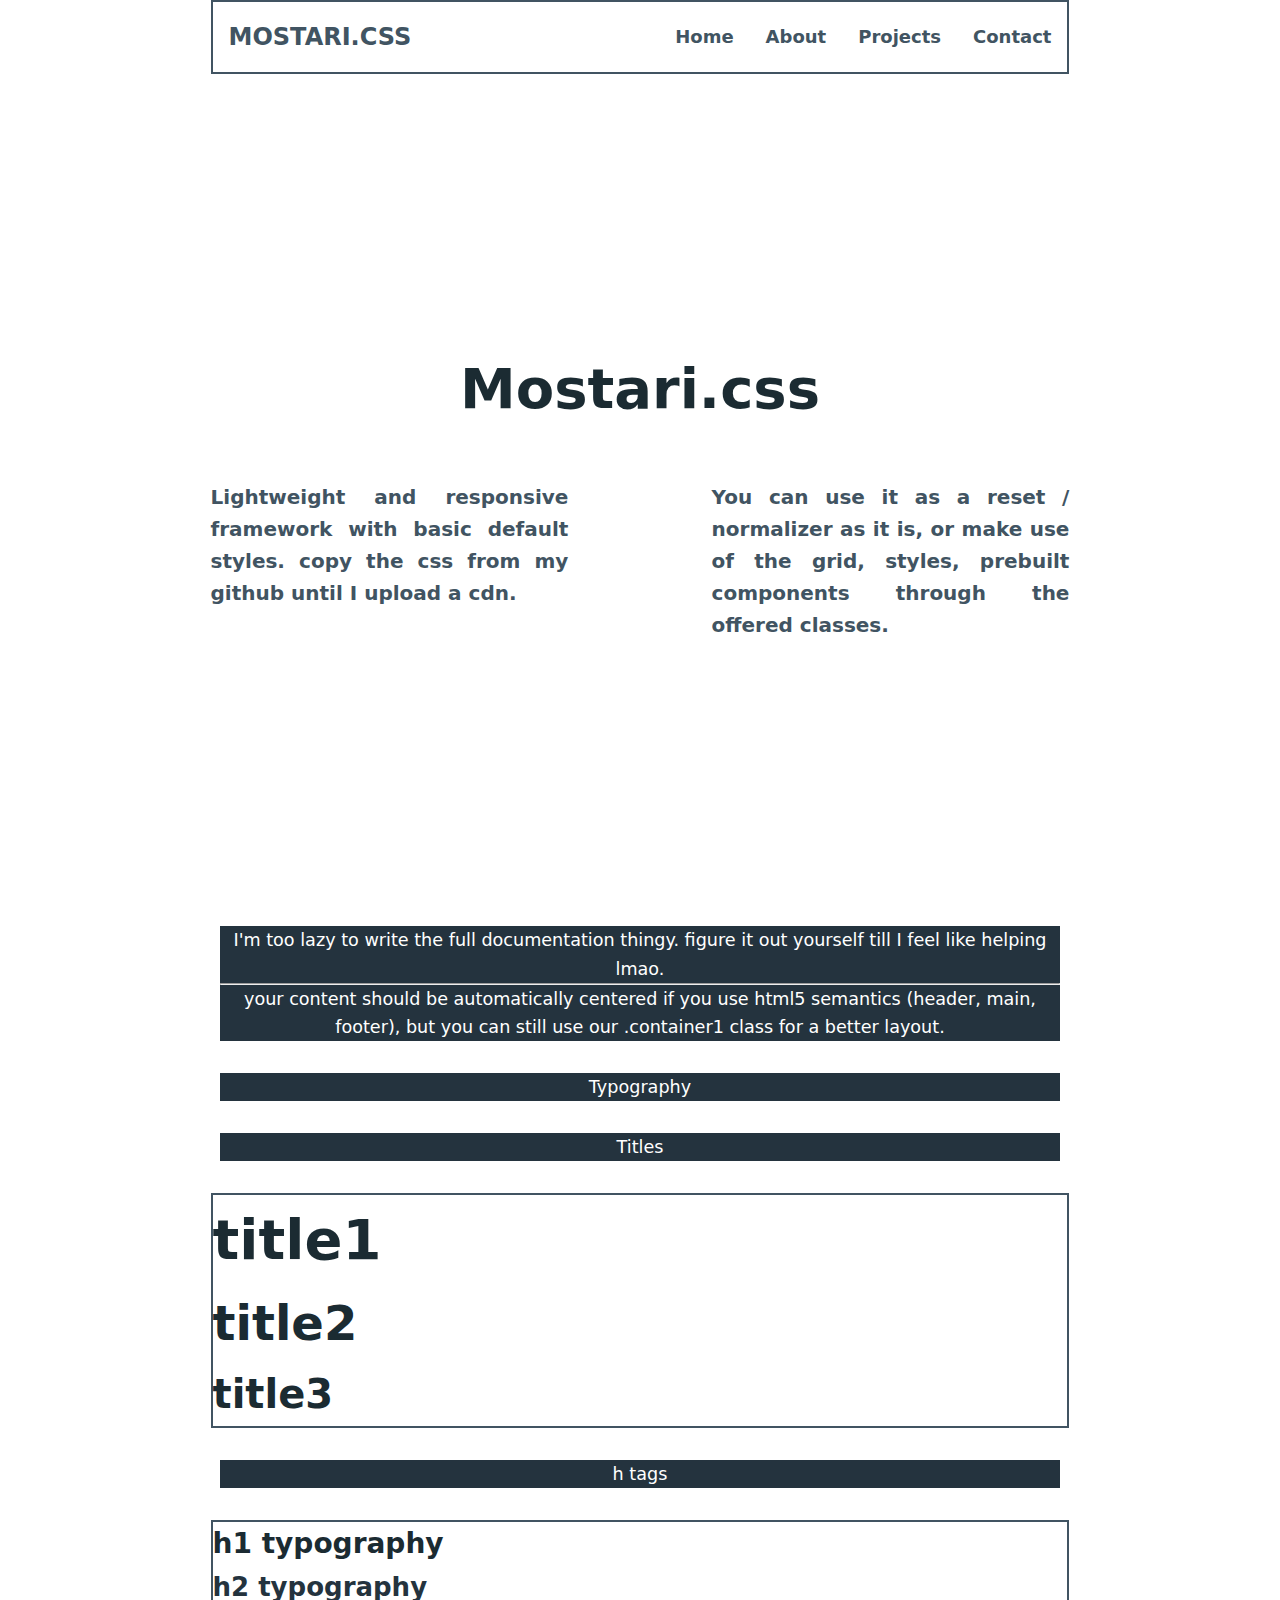
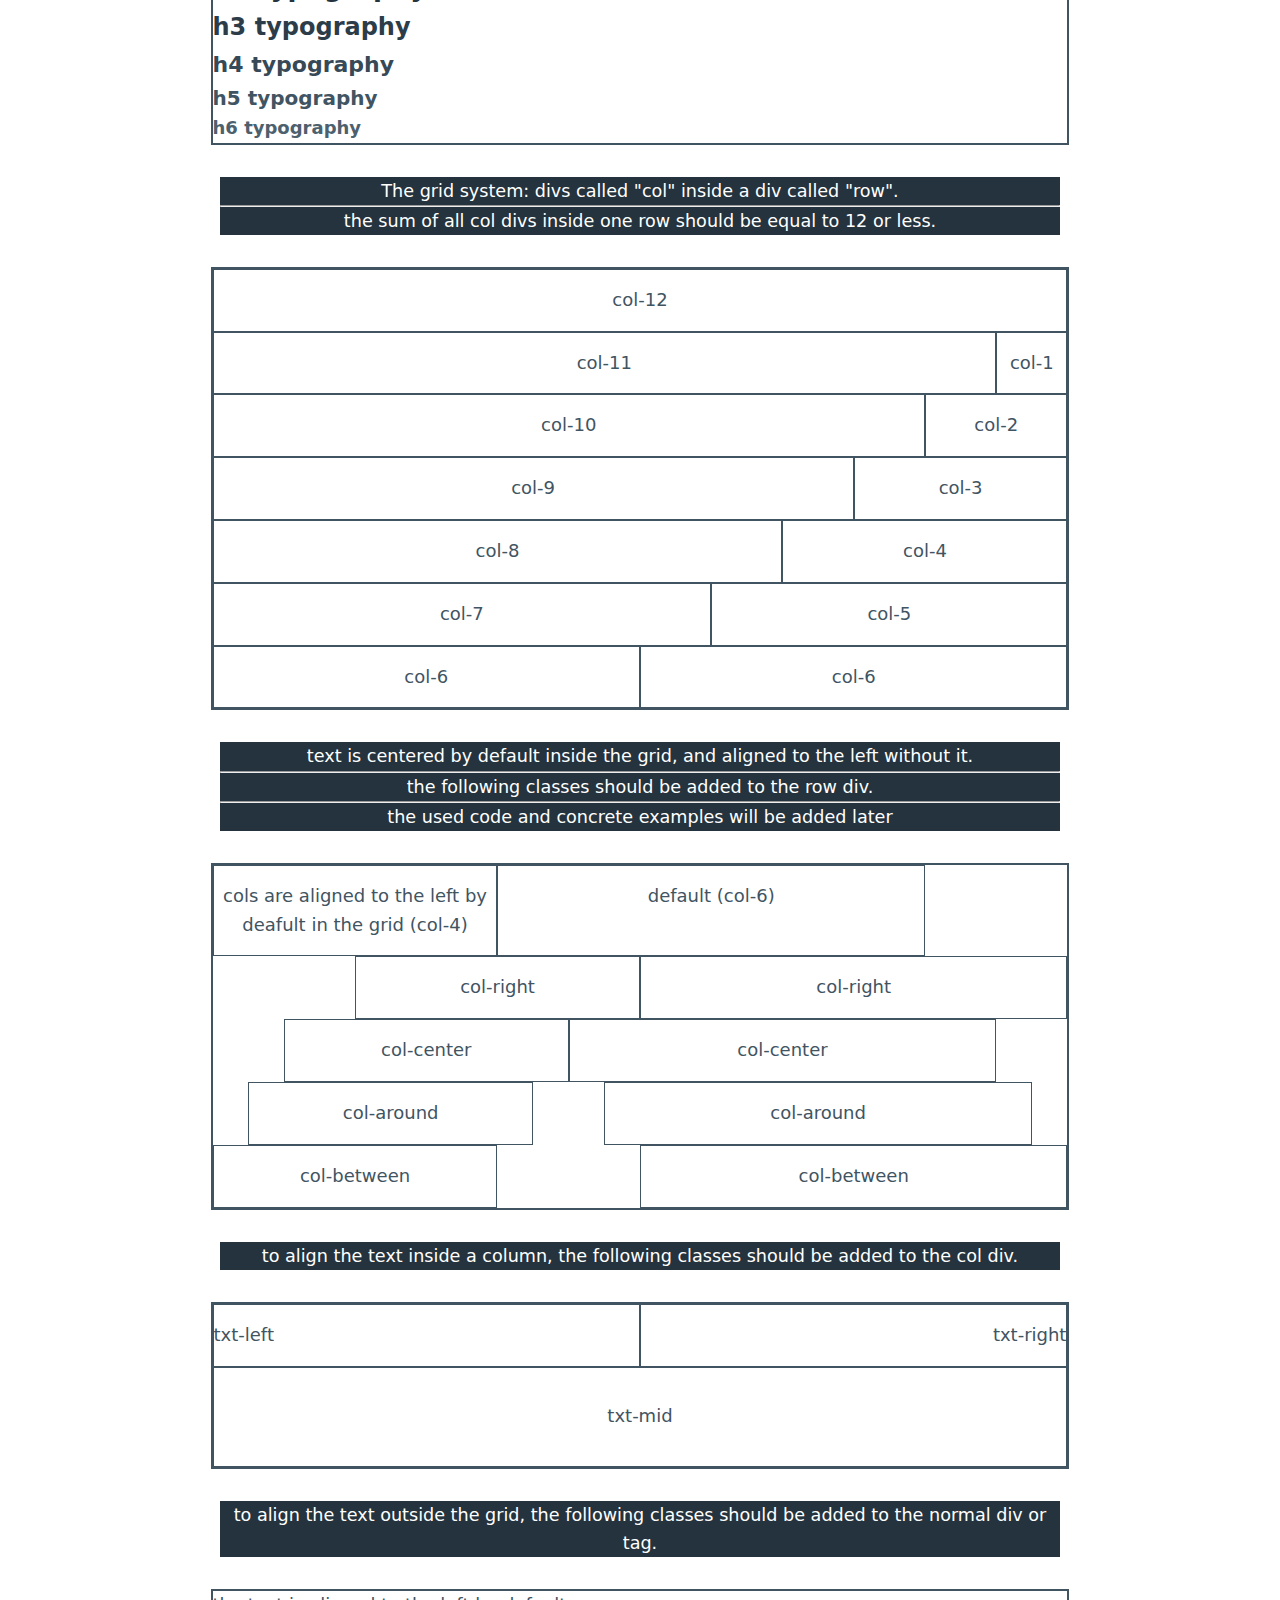
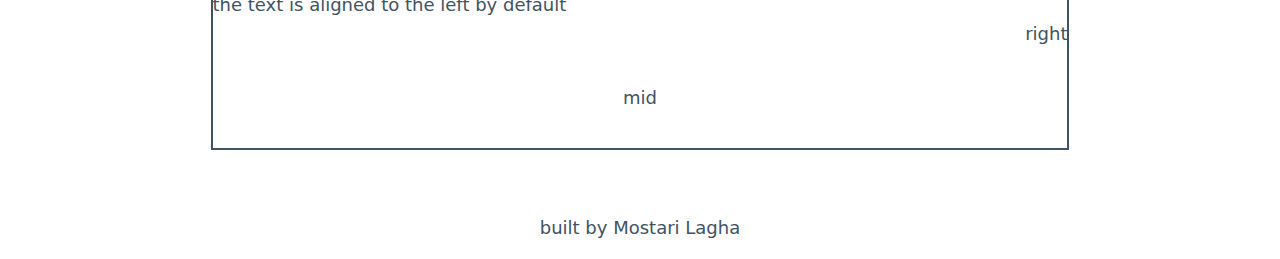
==== index.html @ 3a1b4cf9 "initial commit" ====
<!DOCTYPE html>
<html lang="en">

<head>
    <meta charset="UTF-8">
    <link rel="stylesheet" href="style.css">
    <meta name="viewport" content="width=device-width, initial-scale=1.0">
    <title>mostari.css</title>
</head>

<body>

    <div>
        <nav class="container1 border">
            <ul>
                <li><a href="#" class="logo">MOSTARI.CSS</a></li>
            </ul>
            <ul>
                <li><a href="#">Home</a></li>
                <li><a href="#">About</a></li>
                <li><a href="#">Projects</a></li>
                <li><a href="#">Contact</a></li>
            </ul>
        </nav>

    </div>





    <main>

        <div class="hero">
            <h1 class="title1 ">Mostari.css</h1>

            <div class="row  container1 col-between">

                <div class="col-5 txt-left">
                    <h5>Lightweight and responsive framework with basic default styles. copy the css from my <a
                            href="#">github</a> until I upload a cdn.</h5>
                </div>
                <div class="col-5 txt-left">
                    <h5> You can use it as a reset / normalizer as it is, or make use of the grid, styles, prebuilt
                        components through the offered classes.</h5>
                </div>


            </div>
        </div>


        <div class="container1 center primary-font">
            <div>I'm too lazy to write the full documentation thingy. figure it out yourself till I feel like helping
                lmao.
            </div>
            <hr>

            <div>your content should be automatically centered if you use html5 semantics (header, main,
                footer), but you can still use our .container1 class for a better layout.
            </div>

        </div>


        <div class="container1 primary-font center">
            <div>Typography
            </div>
        </div>

        <div class="container1 primary-font center">
            <div>Titles
            </div>
        </div>

        <div class="container1 border">
            <h2 class="title1">title1</h2>
            <h2 class="title2">title2</h2>
            <h2 class="title3">title3</h2>
        </div>


        <div class="container1 center primary-font">
            <div> h tags
            </div>
        </div>

        <div class="container1 border">
            <h1>h1 typography</h1>
            <h2>h2 typography</h2>
            <h3>h3 typography</h3>
            <h4>h4 typography</h4>
            <h5>h5 typography</h5>
            <h6>h6 typography</h6>
        </div>



        <div class="container1 center primary-font">
            <div>The grid system: divs called "col" inside a div called "row".
                <br>
                <hr>
                the sum of all col divs inside one row should be equal to 12 or less.
            </div>
        </div>

        <div class="container1 border">

            <div class="row">
                <div class="col-12">col-12</div>
                <div class="col-11">col-11</div>
                <div class="col-1">col-1</div>
                <div class="col-10">col-10</div>
                <div class="col-2">col-2</div>
                <div class="col-9">col-9</div>
                <div class="col-3">col-3</div>
                <div class="col-8">col-8</div>
                <div class="col-4">col-4</div>
                <div class="col-7">col-7</div>
                <div class="col-5">col-5</div>
                <div class="col-6">col-6</div>
                <div class="col-6">col-6</div>
            </div>

        </div>


        <div class="container1 center primary-font">
            <div>text is centered by default inside the grid, and aligned to the left without it.
                <br>
                <hr>
                the following classes should be added to the row div.
                <br>
                <hr>
                the used code and concrete examples will be added later
            </div>
        </div>

        <div class="container1 border">

            <div class="row ">
                <div class="col-4 ">cols are aligned to the left by deafult in the grid (col-4)</div>
                <div class="col-6 ">default (col-6)</div>
            </div>

            <div class="row col-right ">
                <div class="col-4 ">col-right</div>
                <div class="col-6 ">col-right</div>
            </div>


            <div class="row col-center">
                <div class="col-4 ">col-center</div>
                <div class="col-6 ">col-center</div>
            </div>

            <div class="row col-around">
                <div class="col-4">col-around</div>
                <div class="col-6">col-around</div>

            </div>

            <div class="row col-between">
                <div class="col-4">col-between</div>
                <div class="col-6">col-between</div>

            </div>



        </div>

        <div class="container1 center primary-font">
            <div>to align the text inside a column, the following classes should be added to the col div.
            </div>
        </div>

        <div class="container1 border">
            <div class="row">
                <div class="col-6 txt-left">txt-left</div>

                <div class="col-6 txt-right">txt-right</div>

                <div class="col-12 txt-mid">txt-mid</div>
            </div>

        </div>

        <div class="container1 center primary-font">
            <div>to align the text outside the grid, the following classes should be added to the normal div or
                tag.
            </div>
        </div>

        <div class="container1 border">
            <div>the text is aligned to the left by default</div>

            <div class="right">right</div>

            <div class="mid">mid</div>
        </div>


    </main>

    <footer class="center">
        built by Mostari Lagha

    </footer>

</body>

</html>
---- style.css ----
/* reset css (for default) */
/* aka mostari.min.css */

* {
  margin: 0;
  padding: 0;
  font: inherit;

  text-decoration: none;
  color: inherit;
  box-sizing: border-box;

}

body {
  font-family: system-ui, sans-serif;
  font-size: 1.125rem;
  line-height: 1.6;
  font-weight: 400;

  color: hsl(205, 20%, 32%);

}

img,
video,
svg,
picture {
  max-width: 100%;
  display: block;
}

a {
  font-weight: bold;
}

li {
  margin: 1rem;

}

h1,
h2,
h3,
h4,
h5,
h6 {
  font-weight: 700;

}



h1 {
  font-size: 1.75rem;
  color: #1b2b32;
}

h2 {

  font-size: 1.625rem;
  color: #24333e;
}

h3 {

  font-size: 1.5rem;
  color: #2c3d49;
}

h4 {

  font-size: 1.375rem;
  color: #374956;
}

h5 {
  font-size: 1.25rem;
  color: #415462;
}

h6 {

  font-size: 1.125rem;
  color: #4d606d;
}



.title1 {
  font-size: 3.5rem;
  color: #1b2b32;
}

.title2 {
  font-size: 3rem;
  color: #1b2b32;
}

.title3 {
  font-size: 2.5rem;
  color: #1b2b32;
}


@media (max-width: 600px) {

  h1 {
    font-size: 1.625rem;
    color: #1b2b32;
  }

  h2 {

    font-size: 1.5rem;
    color: #24333e;
  }

  h3 {

    font-size: 1.375rem;
    color: #2c3d49;
  }

  h4 {

    font-size: 1.25rem;
    color: #374956;
  }

  h5 {
    font-size: 1.125rem;
    color: #415462;
  }

  h6 {

    font-size: 1rem;
    color: #4d606d;
  }

  body {
    font-size: 1rem;
  }

  .title1 {
    font-size: 2rem;
    color: #1b2b32;
  }

  .title2 {
    font-size: 1.75rem;
    color: #1b2b32;
  }

  .title3 {
    font-size: 1.5rem;
    color: #1b2b32;
  }


}


/* containers */



header,
main,
footer {

  width: min(110ch, 100%);
  text-align: justify;
  margin-inline: auto;
}

main {
  margin-bottom: 4rem;
}

footer {
  margin-bottom: 1rem;

}


.container1 {
  width: min(75ch, 100%);
  text-align: justify;
  margin-inline: auto;
  margin-bottom: 2rem;

}


@media (max-width: 600px) {


  
header,
main,
footer {

  width: min(110ch, 100% - 2.25rem);
  text-align: justify;
  margin-inline: auto;
}

.container1 {
  width: min(75ch, 100% - 2.75rem);
  text-align: justify;
  margin-inline: auto;
  margin-bottom: 2rem;

}
 
}






/* Original grid classes */
div[class^="col-"] {
  text-align: center;
  padding: 1rem 0;
  border: solid 1px;

}



.row {
  display: flex;
  flex-wrap: wrap;
  justify-content: flex-start;

  /* Default alignment */
}



.col-12 {
  flex: 0 0 100%;

}

.col-11 {
  flex: 0 0 calc(100% / 12 * 11);
  /* 11/12 */
}

.col-10 {
  flex: 0 0 calc(100% / 12 * 10)
}

.col-9 {
  flex: 0 0 calc(100% / 12 * 9)
}

.col-8 {
  flex: 0 0 calc(100% / 12 * 8)
}

.col-7 {
  flex: 0 0 calc(100% / 12 * 7)
}

.col-6 {
  flex: 0 0 calc(100% / 12 * 6)
}

.col-5 {
  flex: 0 0 calc(100% / 12 * 5)
}

.col-4 {
  flex: 0 0 calc(100% / 12 * 4)
}

.col-3 {
  flex: 0 0 calc(100% / 12 * 3)
}

.col-2 {
  flex: 0 0 calc(100% / 12 * 2)
}

.col-1 {
  flex: 0 0 calc(100% / 12 * 1);
}


@media (max-width: 600px) {


  .col-12 {
    flex: 0 0 100%;

  }

  .col-11 {
    flex: 0 0 100%;
  }

  .col-10 {
    flex: 0 0 100%;
  }

  .col-9 {
    flex: 0 0 100%;
  }

  .col-8 {
    flex: 0 0 100%;
  }

  .col-7 {
    flex: 0 0 100%;
  }

  .col-6 {
    flex: 0 0 100%;
  }

  .col-5 {
    flex: 0 0 100%;
  }

  .col-4 {
    flex: 0 0 100%;
  }

  .col-3 {
    flex: 0 0 100%;
  }

  .col-2 {
    flex: 0 0 100%;
  }

  .col-1 {
    flex: 0 0 100%;
  }

}


/* align rows */
/* !!!rows are aligned to the left by default!!! */


.row.col-right {
  justify-content: flex-end;
  /* Align columns to the right */
}


.row.col-center {
  justify-content: center;
  /* Align columns to the center */
}


.row.col-around {
  justify-content: space-around;
  /* Space around columns */
}

.row.col-between {
  justify-content: space-between;
  /* Space between columns */
}


/* align text only inside a div to the left, right, or middle */
/* text that is not part of a grid is aligned to the left by default */

.col-12.txt-left,
.col-11.txt-left,
.col-10.txt-left,
.col-9.txt-left,
.col-8.txt-left,
.col-7.txt-left,
.col-6.txt-left,
.col-5.txt-left,
.col-4.txt-left,
.col-3.txt-left,
.col-2.txt-left,
.col-1.txt-left {
  text-align: left;

}


.right {
  text-align: right;
}

.col-12.txt-right,
.col-11.txt-right,
.col-10.txt-right,
.col-9.txt-right,
.col-8.txt-right,
.col-7.txt-right,
.col-6.txt-right,
.col-5.txt-right,
.col-4.txt-right,
.col-3.txt-right,
.col-2.txt-right,
.col-1.txt-right {
  text-align: right;
}


.center {
  text-align: center;
}

/* Center text horizontally and vertically */

.mid {
  display: flex;
  flex-direction: column;
  justify-content: center;
  align-items: center;
  height: 100px;

}

.col-12.txt-mid,
.col-11.txt-mid,
.col-10.txt-mid,
.col-9.txt-mid,
.col-8.txt-mid,
.col-7.txt-mid,
.col-6.txt-mid,
.col-5.txt-mid,
.col-4.txt-mid,
.col-3.txt-mid,
.col-2.txt-mid,
.col-1.txt-mid {
  display: flex;
  flex-direction: column;
  justify-content: center;
  align-items: center;
  height: 100px;
}

/* spacing, and helpers */

/* top and bottom */
.my {
  margin-top: 2rem;
  margin-bottom: 2rem;
}



/* left and right */
.mx {
  margin-top: 2rem;
  margin-bottom: 2rem;
}

/* margins of top */

.mt1 {
  margin-top: 1rem;
}

.mt2 {
  margin-top: 2rem;
}

.mt3 {
  margin-top: 3rem;
}

.mt4 {
  margin-top: 4rem;
}

.mt5 {
  margin-top: 5rem;
}

.mt6 {
  margin-top: 6rem;
}

/* padding to right */














/* styling (colors, shadows, hovers, image sizes and buttons sizes and basic styles and animations) */






.pill {
  border-radius: 1rem;
}




/* buttons */

.button,
button,
input[type="submit"],
input[type="reset"],
input[type="button"] {
  padding: 0 2rem;
  color: #555;
  text-align: center;
  font-size: 1rem;
  font-weight: 700;
  line-height: 2.25rem;
  letter-spacing: .1rem;
  text-transform: uppercase;
  border: 1px solid;
  cursor: pointer;
  box-sizing: border-box;
  background-color: transparent;
}



.button:hover,
button:hover,
input[type="submit"]:hover,
input[type="reset"]:hover,
input[type="button"]:hover,
.button:focus,
button:focus,
input[type="submit"]:focus,
input[type="reset"]:focus,
input[type="button"]:focus {
  color: #333;
  border-color: #888;
  outline: 0;

}

.btn1 {
  background-color: #24333e;
  color: white;
}

.btn1:hover {
  background-color: #fff;
}

/* backgrounds like images and hero color sections */











/* whole components like navs, cards, accordions, etc */




/* navbar */

nav,
nav ul {
  display: flex;

}

nav {
  justify-content: space-between;

}

nav ul {
  align-items: center;
  margin: 0;
  padding: 0;
  list-style: none;

}

.logo {
  font-size: 1.5rem;

}

@media (max-width: 600px) {


  .container1 .logo {
    font-size: 1rem;

  }

  .container1 a {
    font-weight: 500;

  }

  .container1 li {

    margin: 1 .5rem;
  }

  nav {
    justify-content: space-around;

  }
}



/* hero section */



.hero {

  display: flex;
  flex-direction: column;
  justify-content: center;
  align-items: center;
  height: calc(100svh - 5rem);
  margin: 0;

}


.hero h1 {

  margin-bottom: 2rem;
}

.primary-font {
  background-color: #24333e;
  color: #fff;
  font-size: 1.1rem;
  font-weight: 500;

}

.border {
  border: 2px solid;
}

.hero .col-5 {
  border: none;
  text-align: justify;
}
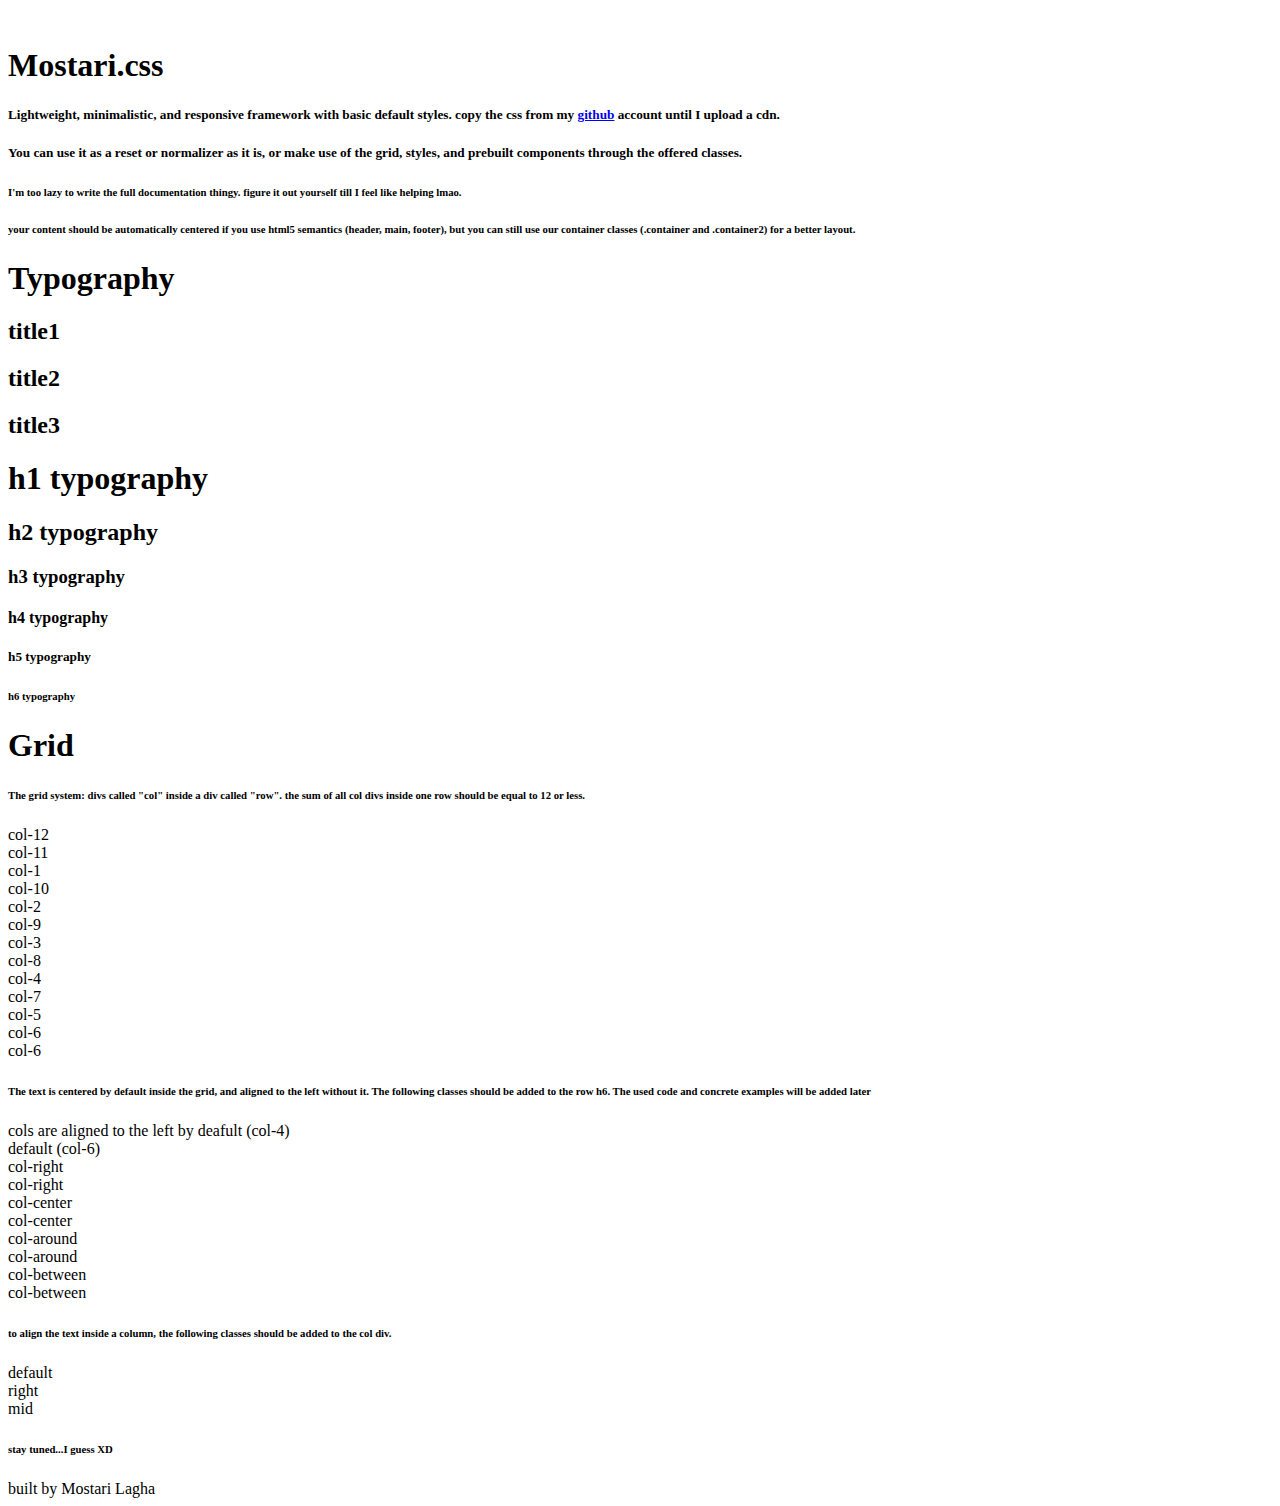
==== commit 34b9ff65: "initial commit" ====
--- a/index.html
+++ b/index.html
@@ -3,89 +3,64 @@
 
 <head>
     <meta charset="UTF-8">
-    <link rel="stylesheet" href="style.css">
+    <link rel="stylesheet" href="mostari css.css">
     <meta name="viewport" content="width=device-width, initial-scale=1.0">
     <title>mostari.css</title>
 </head>
 
 <body>
+    <br>
 
-    <div>
-        <nav class="container1 border">
-            <ul>
-                <li><a href="#" class="logo">MOSTARI.CSS</a></li>
-            </ul>
-            <ul>
-                <li><a href="#">Home</a></li>
-                <li><a href="#">About</a></li>
-                <li><a href="#">Projects</a></li>
-                <li><a href="#">Contact</a></li>
-            </ul>
-        </nav>
+    <main class="container">
 
-    </div>
+        <section>
+            <div class="hero">
+                <h1 class="title1 ">Mostari.css</h1>
+
+                <div class="row  container2 col-center">
+
+                    <div class="col-3">
+                        <h5>Lightweight, minimalistic, and responsive framework with basic default styles. copy the css
+                            from
+                            my <a href="#">github</a> account until I upload a cdn.</h5>
+                    </div>
+                    <div class="col-3 push-1">
+                        <h5> You can use it as a reset or normalizer as it is, or make use of the grid, styles, and
+                            prebuilt
+                            components through the offered classes.</h5>
+                    </div>
+
+                    <div class="col-12 center">
+                        <h6>I'm too lazy to write the full documentation thingy. figure it out yourself till I feel
+                            like helping
+                            lmao.</h6>
+                    </div>
+
+                </div>
+            </div>
+        </section>
 
 
+        <section>
+            <div class="container center">
 
 
-
-    <main>
-
-        <div class="hero">
-            <h1 class="title1 ">Mostari.css</h1>
-
-            <div class="row  container1 col-between">
-
-                <div class="col-5 txt-left">
-                    <h5>Lightweight and responsive framework with basic default styles. copy the css from my <a
-                            href="#">github</a> until I upload a cdn.</h5>
-                </div>
-                <div class="col-5 txt-left">
-                    <h5> You can use it as a reset / normalizer as it is, or make use of the grid, styles, prebuilt
-                        components through the offered classes.</h5>
-                </div>
-
+                <h6>your content should be automatically centered if you use html5 semantics (header, main,
+                    footer), but you can still use our container classes (.container and .container2) for a better
+                    layout.
+                </h6>
 
             </div>
-        </div>
+        </section>
 
+<section>
+        <div class="container">
+            <h1 class="center">Typography</h1>
 
-        <div class="container1 center primary-font">
-            <div>I'm too lazy to write the full documentation thingy. figure it out yourself till I feel like helping
-                lmao.
-            </div>
-            <hr>
-
-            <div>your content should be automatically centered if you use html5 semantics (header, main,
-                footer), but you can still use our .container1 class for a better layout.
-            </div>
-
-        </div>
-
-
-        <div class="container1 primary-font center">
-            <div>Typography
-            </div>
-        </div>
-
-        <div class="container1 primary-font center">
-            <div>Titles
-            </div>
-        </div>
-
-        <div class="container1 border">
             <h2 class="title1">title1</h2>
             <h2 class="title2">title2</h2>
             <h2 class="title3">title3</h2>
-        </div>
 
-
-        <div class="container1 center primary-font">
-            <div> h tags
-            </div>
-        </div>
-
-        <div class="container1 border">
             <h1>h1 typography</h1>
             <h2>h2 typography</h2>
             <h3>h3 typography</h3>
@@ -93,117 +68,105 @@
             <h5>h5 typography</h5>
             <h6>h6 typography</h6>
         </div>
+    </section>
+<section>
+        <div class="container">
+            <h1 class="center">Grid</h1>
+            <h6 class="center">The grid system: divs called "col" inside a div called "row".
+                the sum of all col divs inside one row should be equal to 12 or less.
+            </h6>
+        </section>
+        <section>
+            <div class="row ex1 container2">
+                <div class="col-12 ex">col-12</div>
+                <div class="col-11 ex">col-11</div>
+                <div class="col-1 ex">col-1</div>
+                <div class="col-10 ex">col-10</div>
+                <div class="col-2 ex">col-2</div>
+                <div class="col-9 ex">col-9</div>
+                <div class="col-3 ex">col-3</div>
+                <div class="col-8 ex">col-8</div>
+                <div class="col-4 ex">col-4</div>
+                <div class="col-7 ex">col-7</div>
+                <div class="col-5 ex">col-5</div>
+                <div class="col-6 ex">col-6</div>
+                <div class="col-6 ex">col-6</div>
+            </div>
+        </div>
+        </div>
+    </section>
+
+        <section>
+        <div class="container">
+            <h6 class="center">The text is centered by default inside the grid, and aligned to the left without it.
+
+                The following classes should be added to the row h6.
+
+                The used code and concrete examples will be added later
+            </h6>
+        </section>
+        <section>
+            <div class="container2">
+                <div class="row bord">
+                    <div class="col-4 ex">cols are aligned to the left by deafult (col-4)</div>
+                    <div class="col-6 ex">default (col-6)</div>
+                </div>
+
+                <div class="row col-right bord">
+                    <div class="col-4 ex">col-right</div>
+                    <div class="col-6 ex">col-right</div>
+                </div>
 
 
+                <div class="row col-center bord">
+                    <div class="col-4 ex">col-center</div>
+                    <div class="col-6 ex">col-center</div>
+                </div>
 
-        <div class="container1 center primary-font">
-            <div>The grid system: divs called "col" inside a div called "row".
-                <br>
-                <hr>
-                the sum of all col divs inside one row should be equal to 12 or less.
+                <div class="row col-around bord">
+                    <div class="col-4 ex">col-around</div>
+                    <div class="col-6 ex">col-around</div>
+                </div>
+
+                <div class="row col-between bord">
+                    <div class="col-4 ex">col-between</div>
+                    <div class="col-6 ex">col-between</div>
+
+                </div>
             </div>
         </div>
+</section>
 
-        <div class="container1 border">
+<section>
+        <div class="container">
+            <h6 class="center">to align the text inside a column, the following classes should be added to the col div.
+            </h6>
+        </section>
+        <section>
+            <div class="container2 bord">
+                <div class="row">
+                    <div class="col-6  ex">default</div>
 
-            <div class="row">
-                <div class="col-12">col-12</div>
-                <div class="col-11">col-11</div>
-                <div class="col-1">col-1</div>
-                <div class="col-10">col-10</div>
-                <div class="col-2">col-2</div>
-                <div class="col-9">col-9</div>
-                <div class="col-3">col-3</div>
-                <div class="col-8">col-8</div>
-                <div class="col-4">col-4</div>
-                <div class="col-7">col-7</div>
-                <div class="col-5">col-5</div>
-                <div class="col-6">col-6</div>
-                <div class="col-6">col-6</div>
-            </div>
+                    <div class="col-6 right ex">right</div>
 
-        </div>
-
-
-        <div class="container1 center primary-font">
-            <div>text is centered by default inside the grid, and aligned to the left without it.
-                <br>
-                <hr>
-                the following classes should be added to the row div.
-                <br>
-                <hr>
-                the used code and concrete examples will be added later
+                    <div class="col-12 mid ex">mid</div>
+                </div>
             </div>
         </div>
+    </section>
 
-        <div class="container1 border">
+<section>
+<div class="container2 center">
+    <h6>stay tuned...I guess XD</h6>
 
-            <div class="row ">
-                <div class="col-4 ">cols are aligned to the left by deafult in the grid (col-4)</div>
-                <div class="col-6 ">default (col-6)</div>
-            </div>
+</div>
 
-            <div class="row col-right ">
-                <div class="col-4 ">col-right</div>
-                <div class="col-6 ">col-right</div>
-            </div>
-
-
-            <div class="row col-center">
-                <div class="col-4 ">col-center</div>
-                <div class="col-6 ">col-center</div>
-            </div>
-
-            <div class="row col-around">
-                <div class="col-4">col-around</div>
-                <div class="col-6">col-around</div>
-
-            </div>
-
-            <div class="row col-between">
-                <div class="col-4">col-between</div>
-                <div class="col-6">col-between</div>
-
-            </div>
-
-
-
-        </div>
-
-        <div class="container1 center primary-font">
-            <div>to align the text inside a column, the following classes should be added to the col div.
-            </div>
-        </div>
-
-        <div class="container1 border">
-            <div class="row">
-                <div class="col-6 txt-left">txt-left</div>
-
-                <div class="col-6 txt-right">txt-right</div>
-
-                <div class="col-12 txt-mid">txt-mid</div>
-            </div>
-
-        </div>
-
-        <div class="container1 center primary-font">
-            <div>to align the text outside the grid, the following classes should be added to the normal div or
-                tag.
-            </div>
-        </div>
-
-        <div class="container1 border">
-            <div>the text is aligned to the left by default</div>
-
-            <div class="right">right</div>
-
-            <div class="mid">mid</div>
-        </div>
+</section>
 
 
     </main>
 
-    <footer class="center">
+    <footer>
         built by Mostari Lagha
 
     </footer>
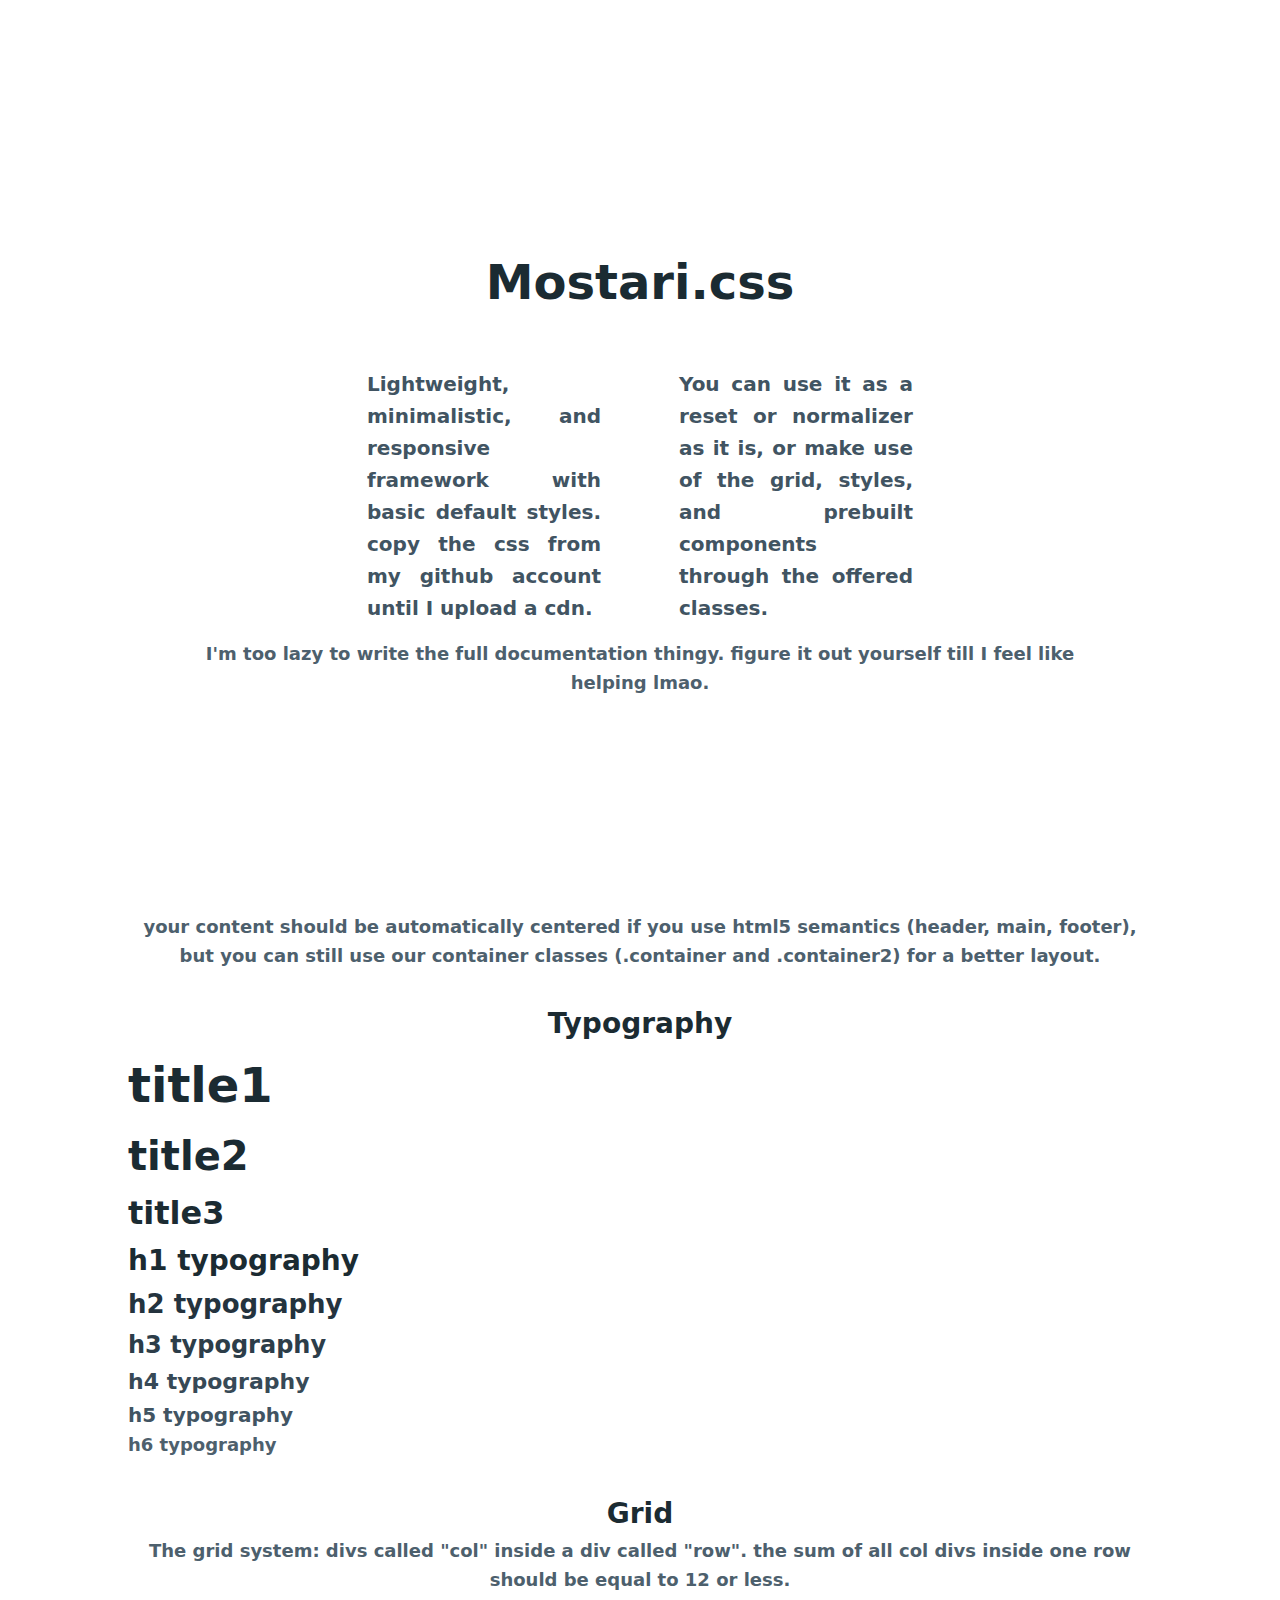
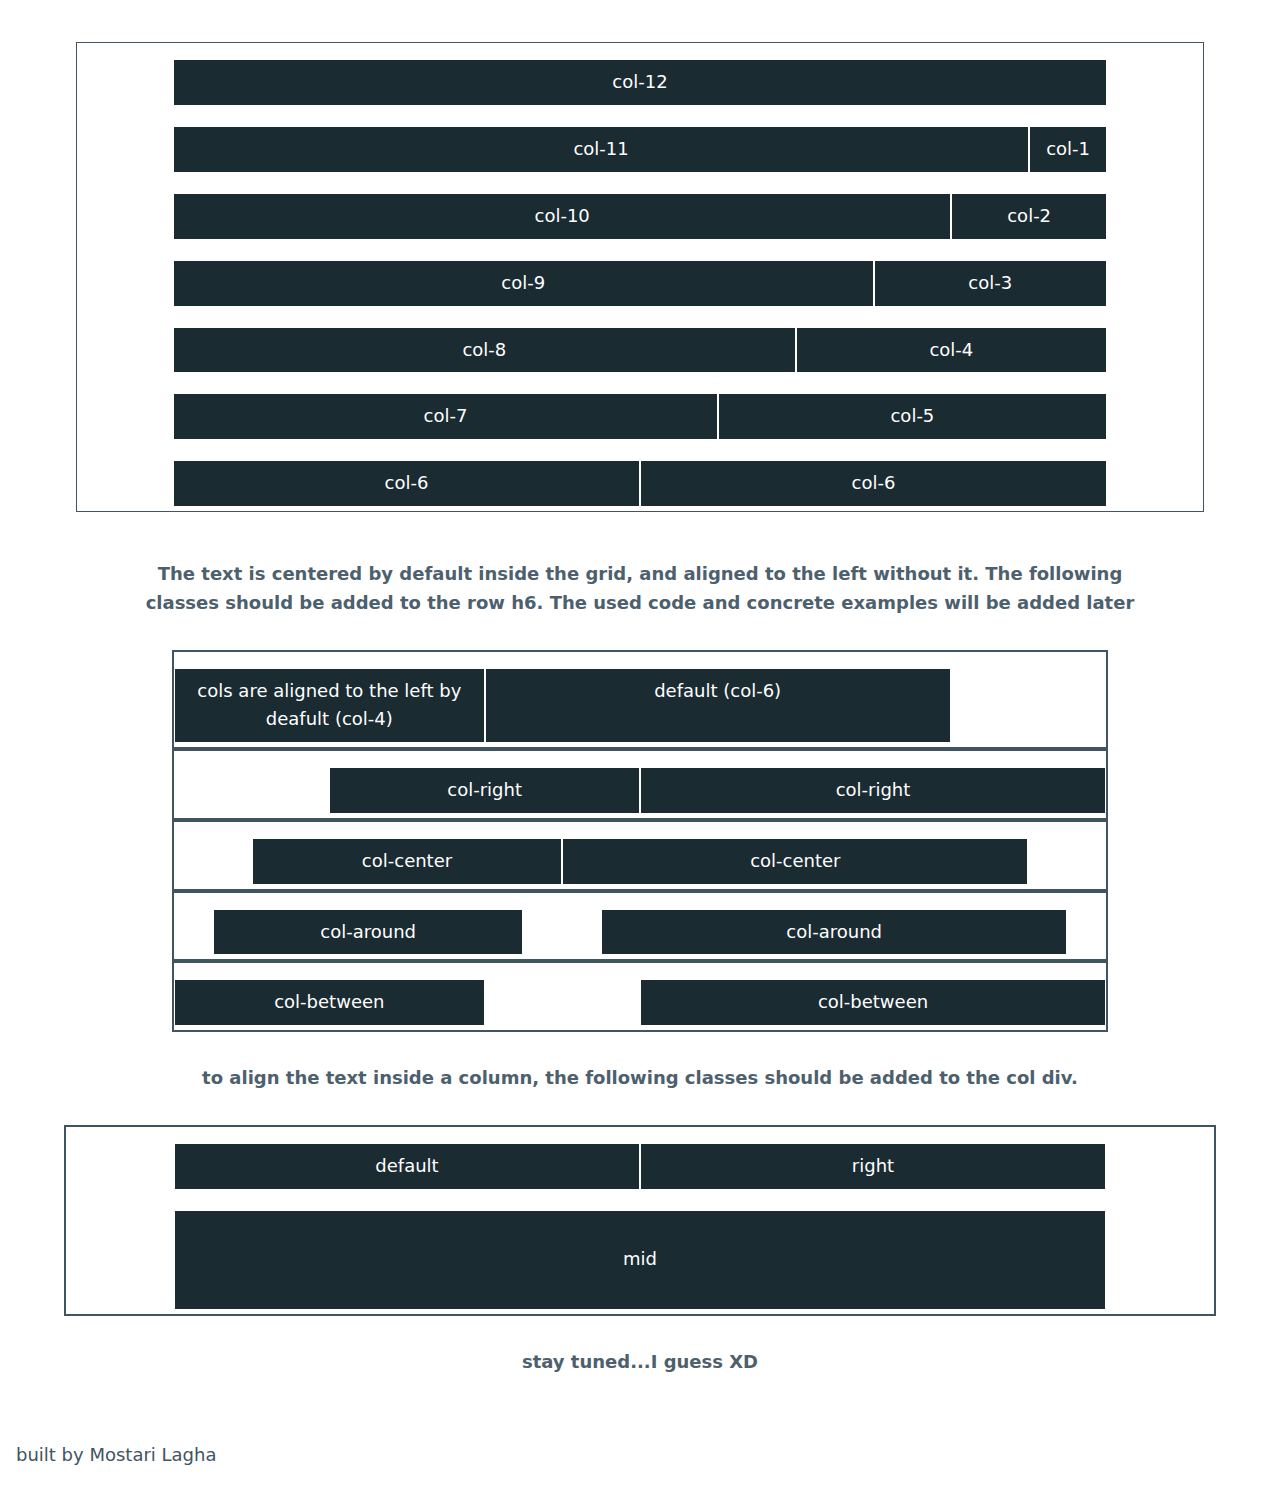
==== commit 1bde6eb3: "initial commit" ====
--- a/index.html
+++ b/index.html
@@ -3,7 +3,7 @@
 
 <head>
     <meta charset="UTF-8">
-    <link rel="stylesheet" href="mostari css.css">
+    <link rel="stylesheet" href="style.css">
     <meta name="viewport" content="width=device-width, initial-scale=1.0">
     <title>mostari.css</title>
 </head>
--- a/style.css
+++ b/style.css
@@ -0,0 +1,573 @@
+/* this framework was influenced by many other frameworks like pico, classless, skeleton, bootstrap, and materialize. */
+
+/* reset */
+
+*,
+*::before,
+*::after {
+  box-sizing: border-box;
+  background-repeat: no-repeat;
+
+  margin: 0;
+  padding: 0;
+  font: inherit;
+
+  text-decoration: none;
+  color: inherit;
+}
+
+
+
+img,
+video,
+svg,
+picture {
+  max-width: 100%;
+  height: auto;
+  border-style: none;
+  display: block;
+}
+
+/* if smth goes wrong check out these  */
+a {
+  font-weight: bold;
+}
+
+li {
+  margin: 1rem;
+
+}
+
+
+
+/* typography */
+
+h1,
+h2,
+h3,
+h4,
+h5,
+h6 {
+  font-weight: 700;
+
+}
+
+.title1 {
+  font-size: 3rem;
+  color: #1b2b32;
+
+}
+
+.title2 {
+  font-size: 2.5rem;
+  color: #1b2b32;
+}
+
+.title3 {
+  font-size: 2rem;
+  color: #1b2b32;
+}
+
+
+h1 {
+  font-size: 1.75rem;
+  color: #1b2b32;
+}
+
+h2 {
+
+  font-size: 1.625rem;
+  color: #24333e;
+}
+
+h3 {
+
+  font-size: 1.5rem;
+  color: #2c3d49;
+}
+
+h4 {
+
+  font-size: 1.375rem;
+  color: #374956;
+}
+
+h5 {
+  font-size: 1.25rem;
+  color: #415462;
+}
+
+h6 {
+
+  font-size: 1.125rem;
+  color: #4d606d;
+}
+
+
+
+
+
+
+@media (max-width: 576px) {
+
+  body {
+    font-size: 1rem;
+  }
+
+  .title1 {
+    font-size: 2rem;
+    color: #1b2b32;
+  }
+
+  .title2 {
+    font-size: 1.875rem;
+    color: #1b2b32;
+  }
+
+  .title3 {
+    font-size: 1.75rem;
+    color: #1b2b32;
+  }
+
+  h1 {
+    font-size: 1.625rem;
+    color: #1b2b32;
+  }
+
+  h2 {
+
+    font-size: 1.5rem;
+    color: #24333e;
+  }
+
+  h3 {
+
+    font-size: 1.375rem;
+    color: #2c3d49;
+  }
+
+  h4 {
+
+    font-size: 1.25rem;
+    color: #374956;
+  }
+
+  h5 {
+    font-size: 1.125rem;
+    color: #415462;
+  }
+
+  h6 {
+
+    font-size: 1rem;
+    color: #4d606d;
+  }
+
+
+}
+
+
+
+/* body and semantics */
+
+main {
+  display: block;
+
+}
+
+body {
+  width: 100%;
+  margin: 0;
+  font-family: system-ui, sans-serif;
+  font-size: 1.125rem;
+  line-height: 1.6;
+  font-weight: 400;
+  color: hsl(205, 20%, 32%);
+}
+
+body>header,
+body>main,
+body>footer {
+  width: 100%;
+  margin-inline: auto;
+  text-align: justify;
+  padding-inline: 1rem;
+
+}
+
+main {
+  margin-bottom: 4rem;
+}
+
+footer {
+  margin-bottom: 1rem;
+
+}
+
+
+
+/* Containers  */
+
+.container {
+  width: 100% - 4rem;
+  margin-inline: auto;
+  padding-inline: 4rem;
+
+}
+
+
+.container2 {
+    width: 100% - 4rem;
+    margin-inline: auto;
+    padding-inline: 6rem;
+
+  }
+
+  @media (max-width: 992px) {
+
+    .container {
+      max-width: 510px;
+      padding-inline: 1rem;
+    }
+    .container2 {
+      max-width: 510px;
+      padding-inline: 2rem;
+    }
+  
+
+    }
+ 
+
+section {
+  margin-block: 2rem;
+}
+
+
+
+
+
+/* components */
+
+/* buttons */
+
+.button,
+button,
+input[type="submit"],
+input[type="reset"],
+input[type="button"] {
+  padding: 0 2rem;
+  color: #555;
+  text-align: center;
+  font-size: 1rem;
+  font-weight: 700;
+  line-height: 2.25rem;
+  letter-spacing: .1rem;
+  text-transform: uppercase;
+  border: 1px solid;
+  cursor: pointer;
+  box-sizing: border-box;
+  background-color: transparent;
+}
+
+
+
+.button:hover,
+button:hover,
+input[type="submit"]:hover,
+input[type="reset"]:hover,
+input[type="button"]:hover,
+.button:focus,
+button:focus,
+input[type="submit"]:focus,
+input[type="reset"]:focus,
+input[type="button"]:focus {
+  color: #333;
+  border-color: #888;
+  outline: 0;
+
+}
+
+.btn1 {
+  background-color: #24333e;
+  color: white;
+}
+
+.btn1:hover {
+  background-color: #fff;
+}
+
+
+
+
+
+/* grid */
+
+
+
+
+.row {
+	display: flex;
+	flex-wrap: wrap;
+	margin-top: 0;
+margin-inline: 0.75rem;
+text-align: justify;
+
+}
+
+.row>* {
+	box-sizing: border-box;
+	flex-shrink: 0;
+	width: 100%;
+	max-width: 100%;
+scroll-padding-inline: 0.75rem;
+	margin-top: 1rem;
+}
+
+.col {
+	flex: 1 0 0%
+}
+
+
+.col-1 {
+	flex: 0 0 auto;
+	width: 8.33333333%;
+}
+
+.col-2 {
+	flex: 0 0 auto;
+	width: 16.66666667%
+}
+
+.col-3 {
+	flex: 0 0 auto;
+	width: 25%
+}
+
+.col-4 {
+	flex: 0 0 auto;
+	width: 33.33333333%
+}
+
+.col-5 {
+	flex: 0 0 auto;
+	width: 41.66666667%
+}
+
+.col-6 {
+	flex: 0 0 auto;
+	width: 50%
+}
+
+.col-7 {
+	flex: 0 0 auto;
+	width: 58.33333333%
+}
+
+.col-8 {
+	flex: 0 0 auto;
+	width: 66.66666667%
+}
+
+.col-9 {
+	flex: 0 0 auto;
+	width: 75%
+}
+
+.col-10 {
+	flex: 0 0 auto;
+	width: 83.33333333%
+}
+
+.col-11 {
+	flex: 0 0 auto;
+	width: 91.66666667%
+}
+
+.col-12 {
+	flex: 0 0 auto;
+	width: 100%
+}
+
+
+
+.push-1 {
+	margin-left: 8.33333333%
+}
+
+.push-2 {
+	margin-left: 16.66666667%;
+}
+
+.push-3 {
+	margin-left: 25%
+}
+
+.push-4 {
+	margin-left: 33.33333333%
+}
+
+.push-5 {
+	margin-left: 41.66666667%
+}
+
+.push-6 {
+	margin-left: 50%
+}
+
+.push-7 {
+	margin-left: 58.33333333%
+}
+
+.push-8 {
+	margin-left: 66.66666667%
+}
+
+.push-9 {
+	margin-left: 75%
+}
+
+.push-10 {
+	margin-left: 83.33333333%
+}
+
+.push-11 {
+	margin-left: 91.66666667%
+}
+
+
+@media (max-width: 992px) {
+
+	.col-1,
+	.col-2,
+	.col-3,
+	.col-4,
+	.col-5,
+	.col-6,
+	.col-7,
+	.col-8,
+	.col-9,
+	.col-10,
+	.col-11,
+	.col-12 {
+		flex: 0 0 auto;
+		width: 100%
+	}
+
+	.push-1,
+	.push-2,
+	.push-3,
+	.push-4,
+	.push-5,
+	.push-6,
+	.push-7,
+	.push-8,
+	.push-9,
+	.push-10,
+	.push-11 {
+		margin-left: 0;
+	}
+}
+
+
+
+
+/* ---------------------------------- */
+
+
+.bord{
+  border: 2px solid;
+}
+
+
+/* align rows */
+/* !!!rows are aligned to the left by default!!! */
+
+
+.row.col-right {
+  justify-content: flex-end;
+  /* Align columns to the right */
+}
+
+
+.row.col-center {
+  justify-content: center;
+  
+  /* Align columns to the center */
+}
+
+
+.row.col-around {
+  justify-content: space-around;
+  /* Space around columns */
+}
+
+.row.col-between {
+  justify-content: space-between;
+  /* Space between columns */
+}
+
+
+/* alignment */
+
+/* in the middle of the div */
+.mid {
+  display: flex;
+  flex-direction: column;
+  justify-content: center;
+  align-items: center;
+  height: 100px;
+}
+/* center */
+.center {
+  text-align: center;
+}
+/* right */
+.right {
+  text-align: right;
+}
+
+
+
+
+
+
+.hero {
+
+  display: flex;
+  flex-direction: column;
+  justify-content: center;
+  align-items: center;
+  height: calc(100svh - 5rem);
+  margin: 0;
+width: 100%;
+
+}
+
+
+.hero h1 {
+
+  margin-bottom: 2rem;
+}
+
+
+
+.ex1 {
+margin-block: 3rem;
+border: solid 1px;
+}
+
+.ex {
+	margin-bottom: .25rem;
+padding-block: .5rem;
+  background-color: #1b2b32;
+  color: white;
+
+  text-align: center;
+  border: solid 1px white;
+}
+
+
+
+
+/* 
+I will add prebuilt nav, cards, and accordions soon. Stay tuned, and happy coding! */
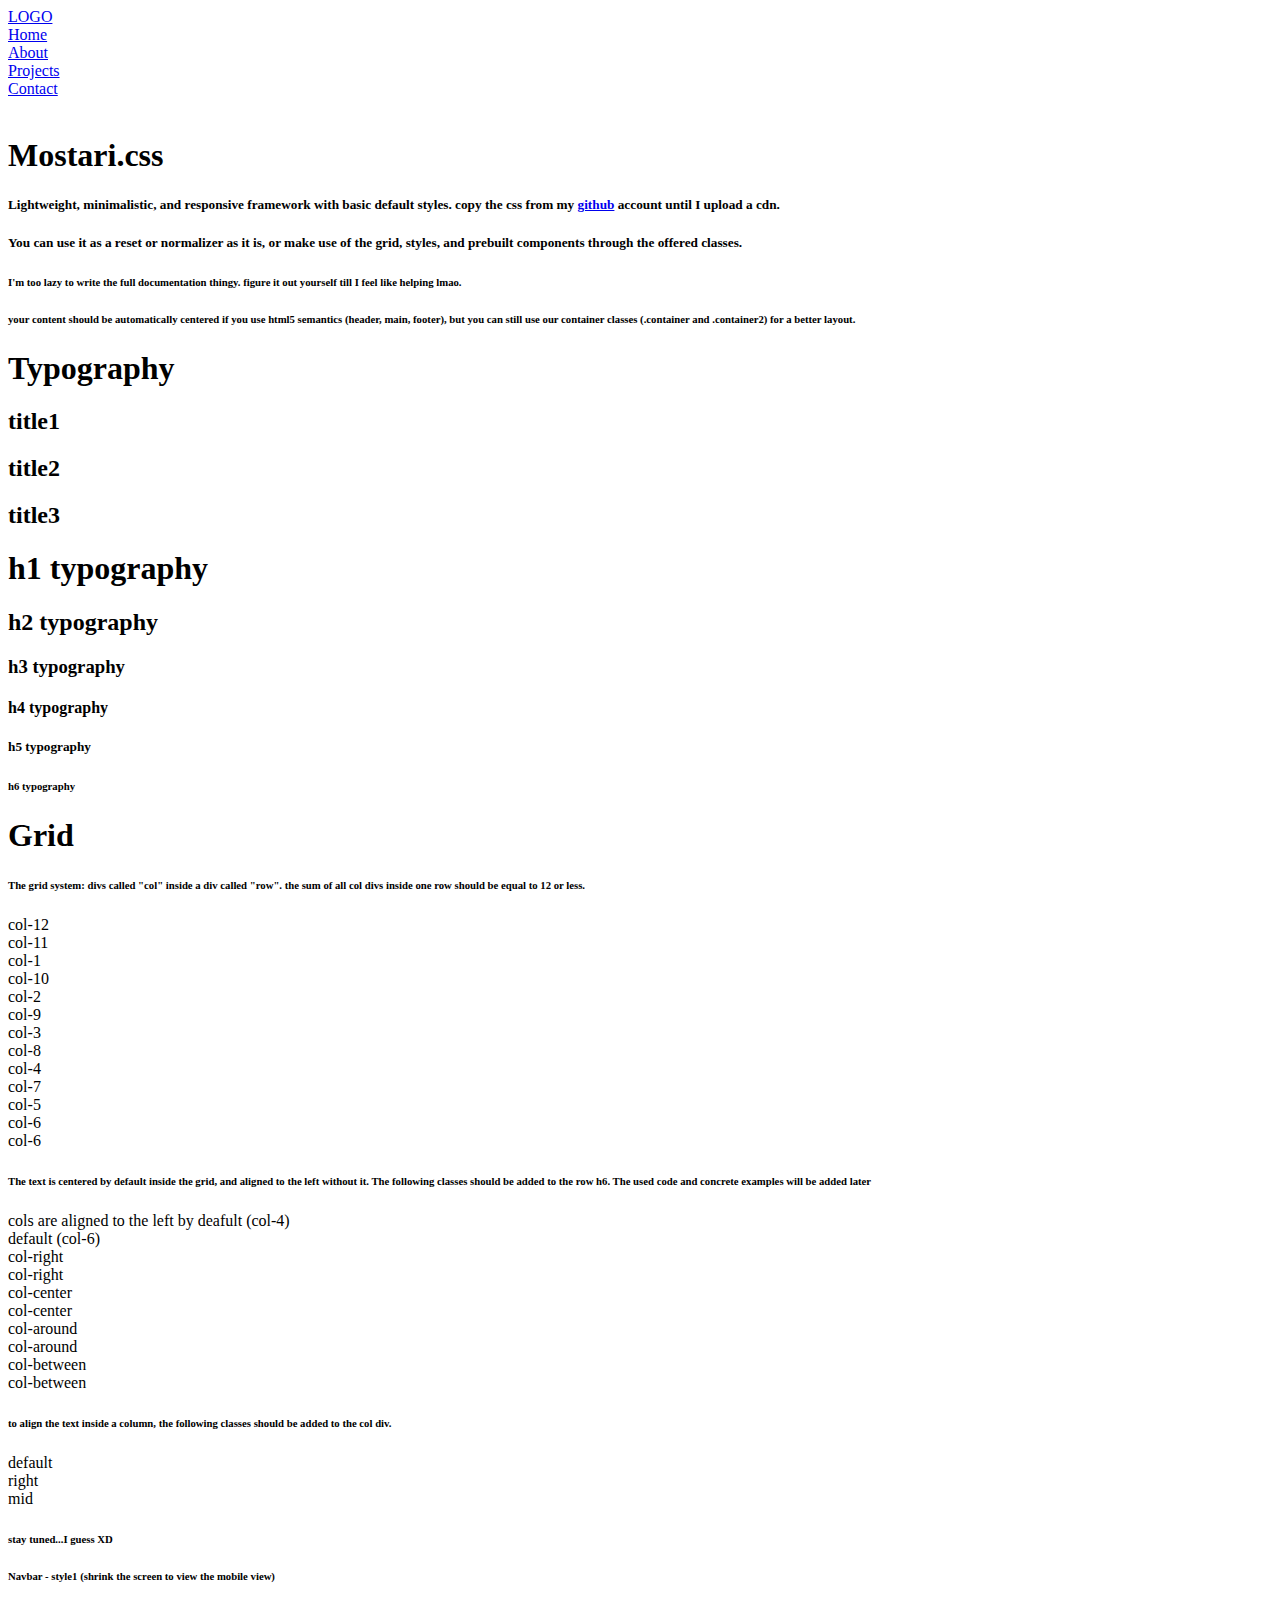
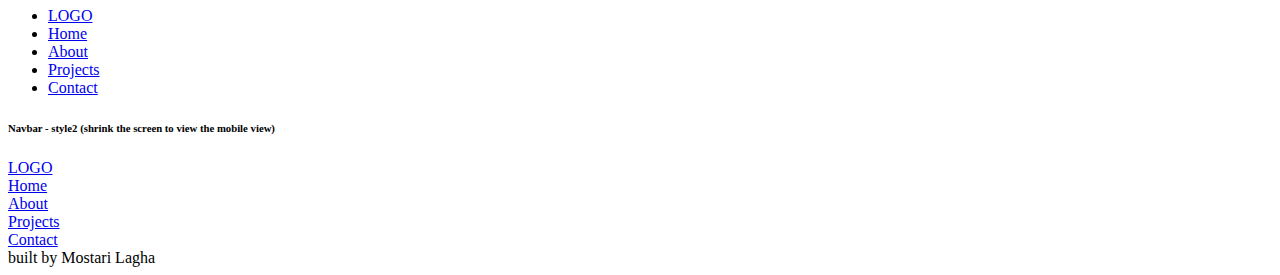
==== commit 018b2c05: "initial commit" ====
--- a/index.html
+++ b/index.html
@@ -3,12 +3,30 @@
 
 <head>
     <meta charset="UTF-8">
-    <link rel="stylesheet" href="style.css">
+    <link rel="stylesheet" href="mostari css.css">
     <meta name="viewport" content="width=device-width, initial-scale=1.0">
     <title>mostari.css</title>
 </head>
 
 <body>
+
+
+<div class="container2">
+<nav>  
+        <div class="row">
+            <div class="col-3 push-1 center" id="logo"><a href="#">LOGO</a></div>
+            <div class="col-1 push-3 righto"><a href="#">Home</a></div>
+            <div class="col-1 righto"><a href="#">About</a></div>
+            <div class="col-1 righto"><a href="#">Projects</a></div>
+            <div class="col-1 righto"><a href="#">Contact</a></div>
+        </div>
+</nav>
+</div>
+
+
+
+
+
     <br>
 
     <main class="container">
@@ -53,28 +71,28 @@
             </div>
         </section>
 
-<section>
-        <div class="container">
-            <h1 class="center">Typography</h1>
-
-            <h2 class="title1">title1</h2>
-            <h2 class="title2">title2</h2>
-            <h2 class="title3">title3</h2>
-
-            <h1>h1 typography</h1>
-            <h2>h2 typography</h2>
-            <h3>h3 typography</h3>
-            <h4>h4 typography</h4>
-            <h5>h5 typography</h5>
-            <h6>h6 typography</h6>
-        </div>
-    </section>
-<section>
-        <div class="container">
-            <h1 class="center">Grid</h1>
-            <h6 class="center">The grid system: divs called "col" inside a div called "row".
-                the sum of all col divs inside one row should be equal to 12 or less.
-            </h6>
+        <section>
+            <div class="container">
+                <h1 class="center">Typography</h1>
+
+                <h2 class="title1">title1</h2>
+                <h2 class="title2">title2</h2>
+                <h2 class="title3">title3</h2>
+
+                <h1>h1 typography</h1>
+                <h2>h2 typography</h2>
+                <h3>h3 typography</h3>
+                <h4>h4 typography</h4>
+                <h5>h5 typography</h5>
+                <h6>h6 typography</h6>
+            </div>
+        </section>
+        <section>
+            <div class="container">
+                <h1 class="center">Grid</h1>
+                <h6 class="center">The grid system: divs called "col" inside a div called "row".
+                    the sum of all col divs inside one row should be equal to 12 or less.
+                </h6>
         </section>
         <section>
             <div class="row ex1 container2">
@@ -92,18 +110,18 @@
                 <div class="col-6 ex">col-6</div>
                 <div class="col-6 ex">col-6</div>
             </div>
-        </div>
-        </div>
-    </section>
-
-        <section>
-        <div class="container">
-            <h6 class="center">The text is centered by default inside the grid, and aligned to the left without it.
-
-                The following classes should be added to the row h6.
-
-                The used code and concrete examples will be added later
-            </h6>
+            </div>
+            </div>
+        </section>
+
+        <section>
+            <div class="container">
+                <h6 class="center">The text is centered by default inside the grid, and aligned to the left without it.
+
+                    The following classes should be added to the row h6.
+
+                    The used code and concrete examples will be added later
+                </h6>
         </section>
         <section>
             <div class="container2">
@@ -134,13 +152,14 @@
 
                 </div>
             </div>
-        </div>
-</section>
-
-<section>
-        <div class="container">
-            <h6 class="center">to align the text inside a column, the following classes should be added to the col div.
-            </h6>
+            </div>
+        </section>
+
+        <section>
+            <div class="container">
+                <h6 class="center">to align the text inside a column, the following classes should be added to the col
+                    div.
+                </h6>
         </section>
         <section>
             <div class="container2 bord">
@@ -152,16 +171,59 @@
                     <div class="col-12 mid ex">mid</div>
                 </div>
             </div>
-        </div>
-    </section>
+            </div>
+        </section>
+
+        <section>
+            <div class="container2 center">
+                <h6>stay tuned...I guess XD</h6>
+
+            </div>
+
+        </section>
+
+
+
+        <section>
+            <div class="container">
+                <h6 class="center">Navbar - style1 (shrink the screen to view the mobile view) </h6>
+        </section>
 
 <section>
-<div class="container2 center">
-    <h6>stay tuned...I guess XD</h6>
-
-</div>
-
+    <div class="container3">
+        <nav class="bord">
+            <ul>
+              <li><a href="#">LOGO</a></li>
+          
+              <li class="nav-link"><a href="#">Home</a></li>
+              <li class="nav-link"><a href="#">About</a></li>
+              <li class="nav-link"><a href="#">Projects</a></li>
+              <li class="nav-link"><a href="#">Contact</a></li>
+            </ul>
+          </nav>
+    </div>
 </section>
+
+<section>
+    <div class="container">
+        <h6 class="center">Navbar - style2 (shrink the screen to view the mobile view) </h6>
+</section>
+
+<section>   
+    <div class="container">
+    <nav class="bord">  
+            <div class="row">
+                <div class="col-3 push-1 center" id="logo"><a href="#">LOGO</a></div>
+                <div class="col-1 push-3 righto"><a href="#">Home</a></div>
+                <div class="col-1 righto"><a href="#">About</a></div>
+                <div class="col-1 righto"><a href="#">Projects</a></div>
+                <div class="col-1 righto"><a href="#">Contact</a></div>
+            </div>
+    </nav>
+    </div>
+</section>
+
+
 
 
     </main>
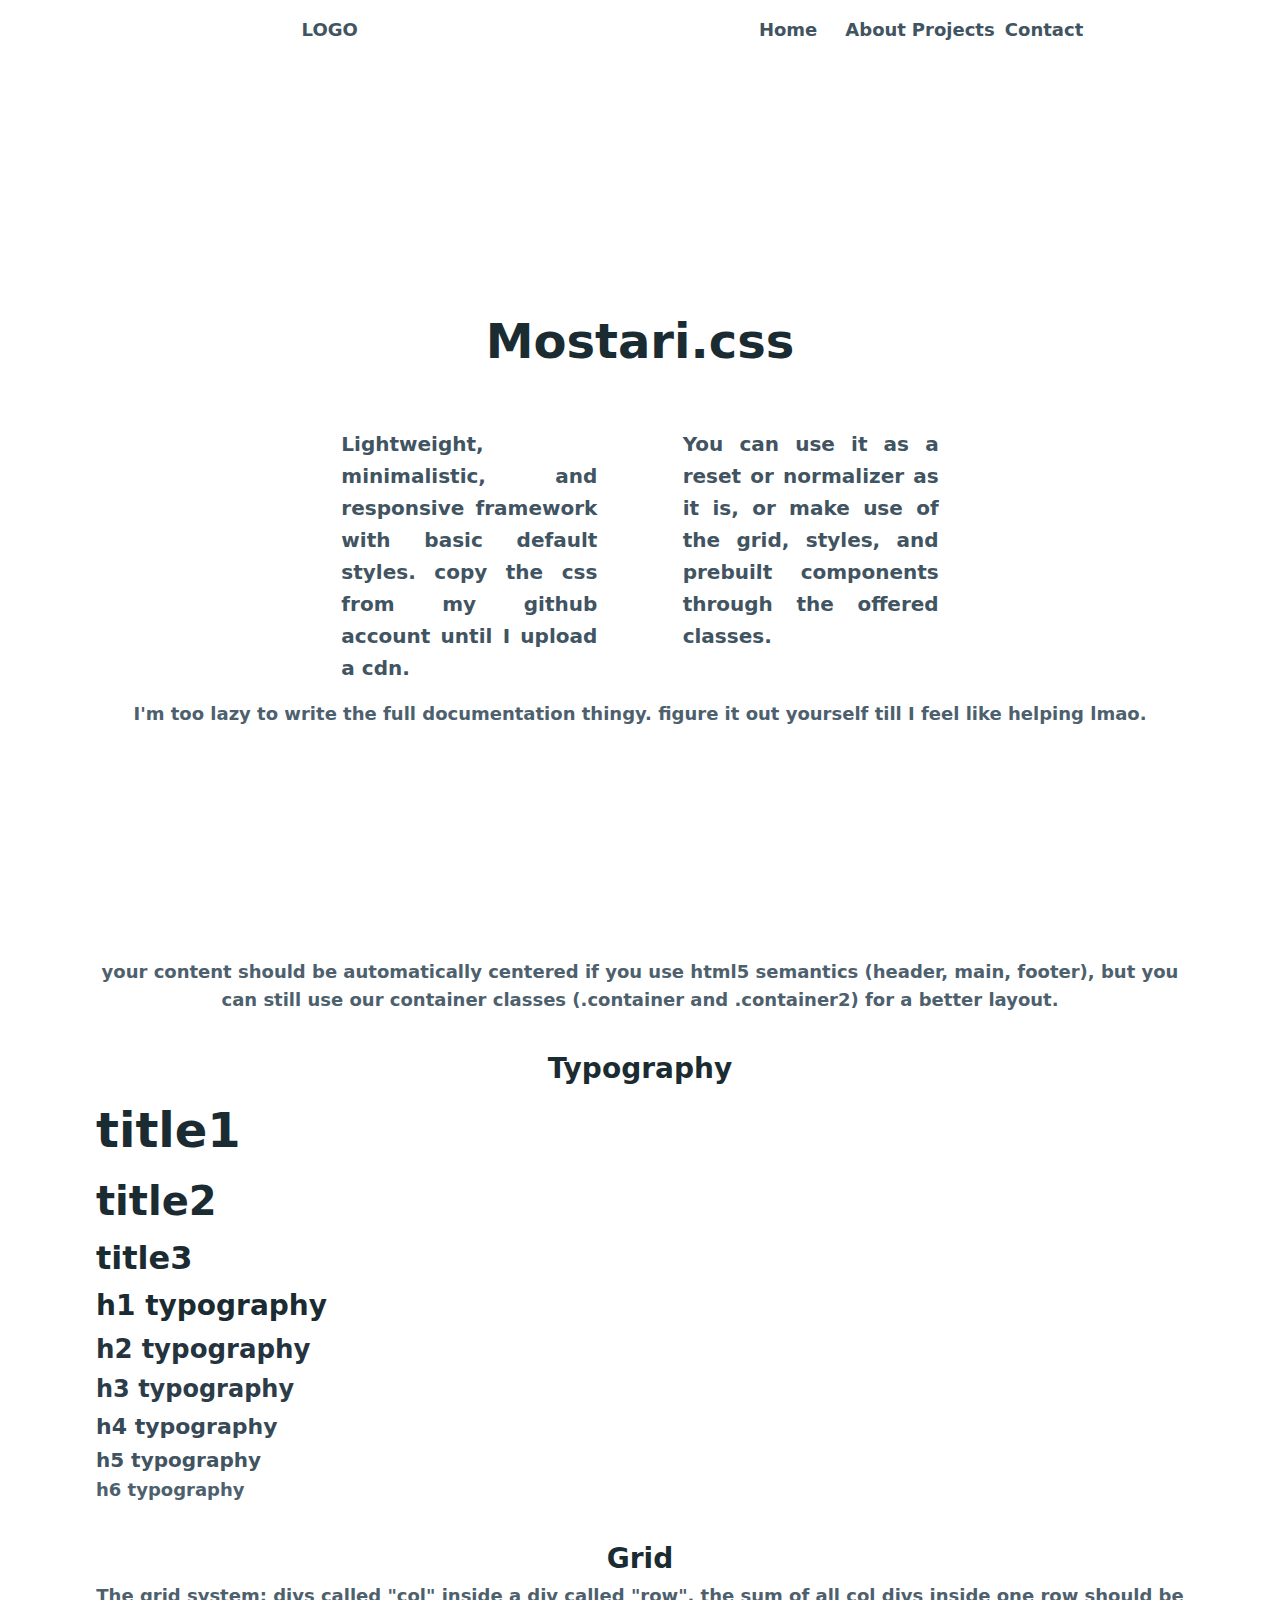
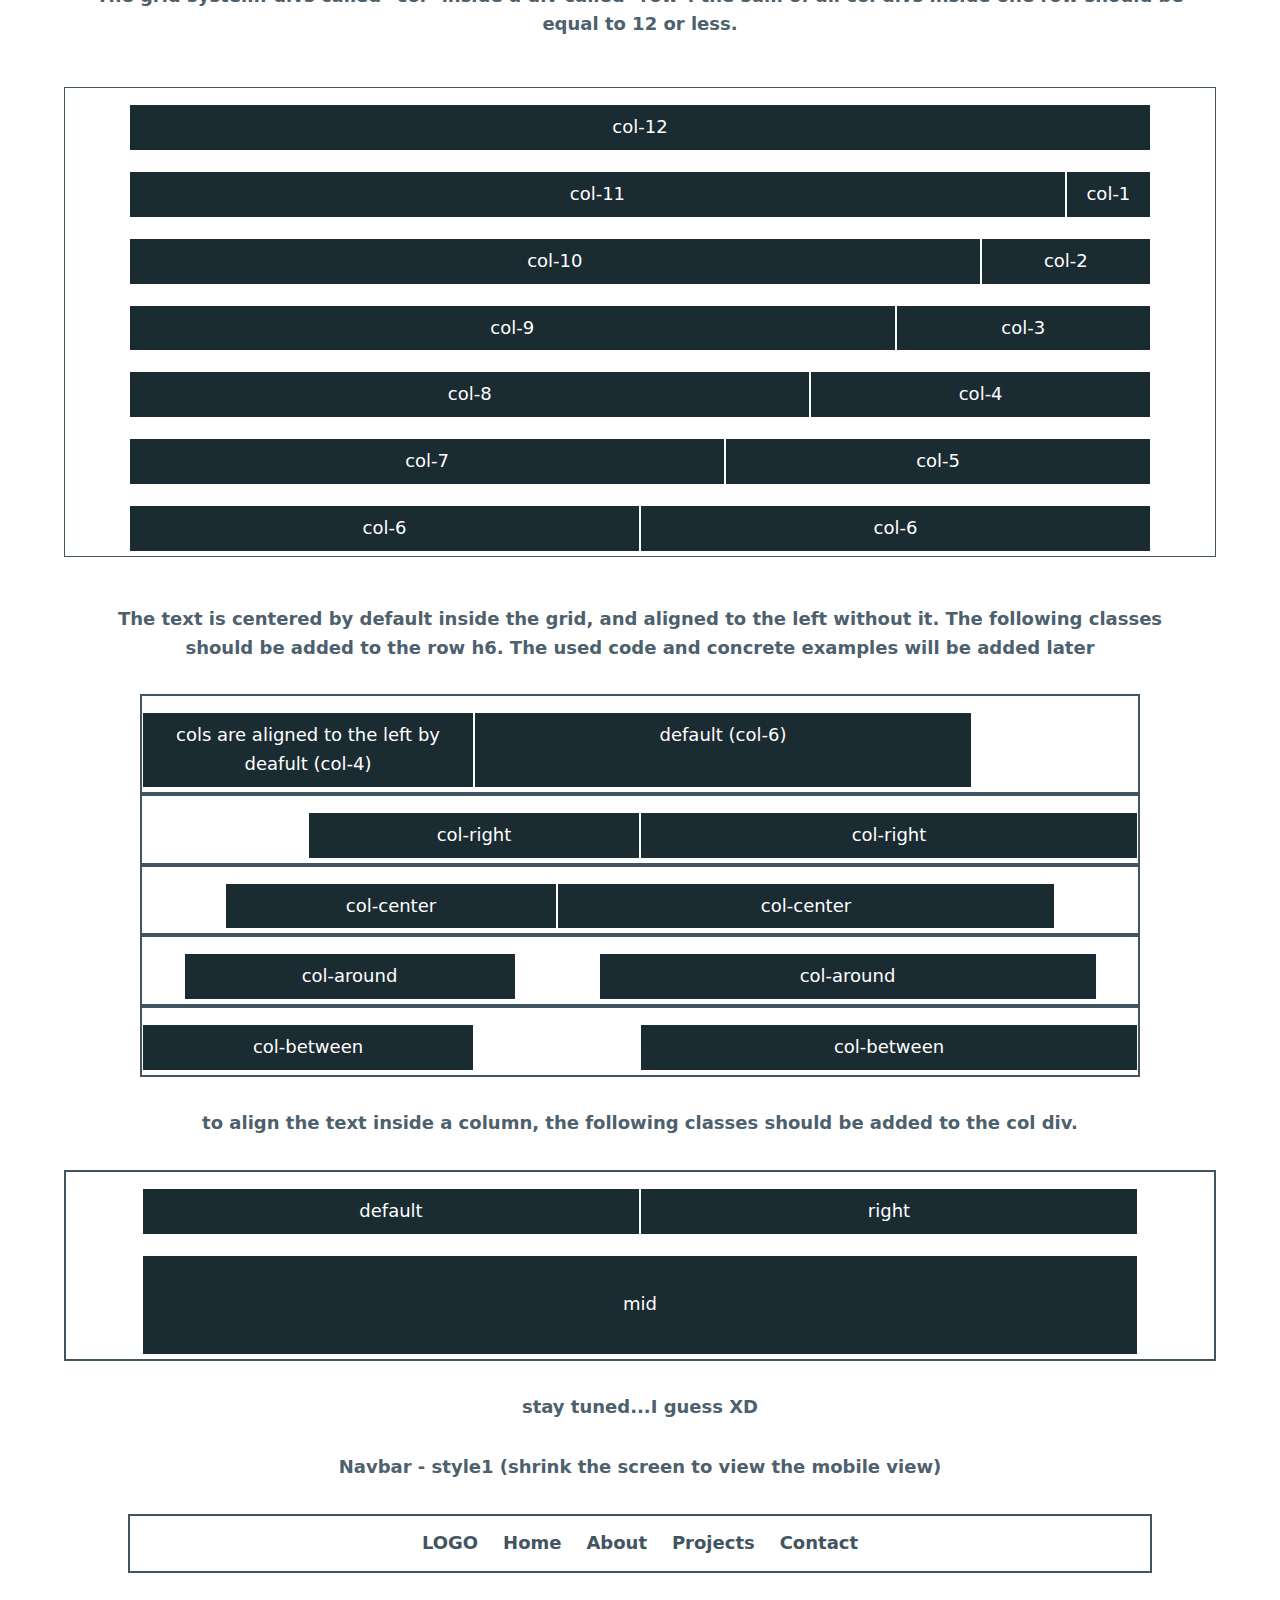
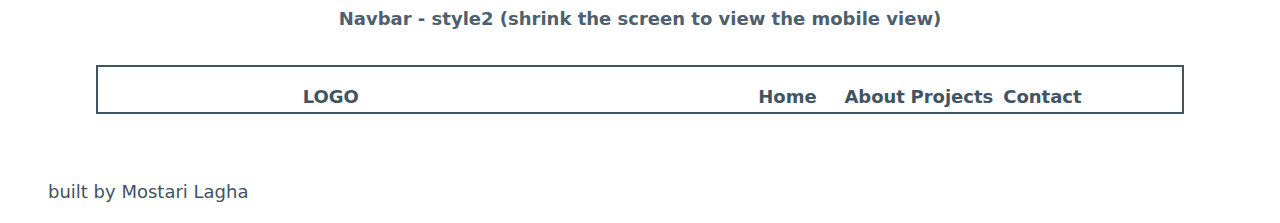
==== commit 35dd6c4f: "initial commit" ====
--- a/index.html
+++ b/index.html
@@ -3,7 +3,7 @@
 
 <head>
     <meta charset="UTF-8">
-    <link rel="stylesheet" href="mostari css.css">
+    <link rel="stylesheet" href="style.css">
     <meta name="viewport" content="width=device-width, initial-scale=1.0">
     <title>mostari.css</title>
 </head>
--- a/style.css
+++ b/style.css
@@ -0,0 +1,691 @@
+/* this framework was influenced by many other frameworks like pico, classless, skeleton, bootstrap, and materialize. */
+
+/* reset */
+
+*,
+*::before,
+*::after {
+  box-sizing: border-box;
+  background-repeat: no-repeat;
+
+  margin: 0;
+  padding: 0;
+  font: inherit;
+
+  text-decoration: none;
+  color: inherit;
+}
+
+
+
+img,
+video,
+svg,
+picture {
+  max-width: 100%;
+  height: auto;
+  border-style: none;
+  display: block;
+}
+
+/* if smth goes wrong check out these  */
+a {
+  font-weight: bold;
+}
+
+li {
+  margin: 1rem;
+
+}
+
+
+
+/* typography */
+
+h1,
+h2,
+h3,
+h4,
+h5,
+h6 {
+  font-weight: 700;
+
+}
+
+.title1 {
+  font-size: 3rem;
+  color: #1b2b32;
+
+}
+
+.title2 {
+  font-size: 2.5rem;
+  color: #1b2b32;
+}
+
+.title3 {
+  font-size: 2rem;
+  color: #1b2b32;
+}
+
+
+h1 {
+  font-size: 1.75rem;
+  color: #1b2b32;
+}
+
+h2 {
+
+  font-size: 1.625rem;
+  color: #24333e;
+}
+
+h3 {
+
+  font-size: 1.5rem;
+  color: #2c3d49;
+}
+
+h4 {
+
+  font-size: 1.375rem;
+  color: #374956;
+}
+
+h5 {
+  font-size: 1.25rem;
+  color: #415462;
+}
+
+h6 {
+
+  font-size: 1.125rem;
+  color: #4d606d;
+}
+
+
+
+
+
+
+
+
+/* body and semantics */
+
+main {
+  display: block;
+
+}
+
+body {
+  width: 100%;
+  margin: 0;
+  font-family: system-ui, sans-serif;
+  font-size: 1.125rem;
+  line-height: 1.6;
+  font-weight: 400;
+  color: hsl(205, 20%, 32%);
+  padding:0 2rem;
+  justify-content: center;
+}
+
+body>header,
+body>main,
+body>footer {
+  width: 100%;
+  margin-inline: auto;
+  text-align: justify;
+  padding-inline: 1rem;
+
+}
+
+main {
+  margin-bottom: 4rem;
+}
+
+footer {
+  margin-bottom: 1rem;
+
+}
+
+
+
+/* Containers  */
+
+.container {
+  width: 100%;
+  margin-inline: auto;
+  padding-inline: 4rem;
+
+}
+
+
+.container2 {
+  width:100%;
+    margin-inline: auto;
+    padding-inline: 6rem;
+
+  }
+
+  .container3 {
+    width:100%;
+      margin-inline: auto;
+      padding-inline: 13rem;
+      text-align: center;
+  
+    }
+
+
+section {
+  margin-block: 2rem;
+}
+
+
+
+
+
+/* components */
+
+/* buttons */
+
+.button,
+button,
+input[type="submit"],
+input[type="reset"],
+input[type="button"] {
+  padding: 0 2rem;
+  color: #555;
+  text-align: center;
+  font-size: 1rem;
+  font-weight: 700;
+  line-height: 2.25rem;
+  letter-spacing: .1rem;
+  text-transform: uppercase;
+  border: 1px solid;
+  cursor: pointer;
+  box-sizing: border-box;
+  background-color: transparent;
+}
+
+
+
+.button:hover,
+button:hover,
+input[type="submit"]:hover,
+input[type="reset"]:hover,
+input[type="button"]:hover,
+.button:focus,
+button:focus,
+input[type="submit"]:focus,
+input[type="reset"]:focus,
+input[type="button"]:focus {
+  color: #333;
+  border-color: #888;
+  outline: 0;
+
+}
+
+.btn1 {
+  background-color: #24333e;
+  color: white;
+}
+
+.btn1:hover {
+  background-color: #fff;
+}
+
+
+
+
+
+/* grid */
+
+
+
+
+.row {
+	display: flex;
+	flex-wrap: wrap;
+	margin-top: 0;
+margin-inline: 0.75rem;
+text-align: justify;
+
+}
+
+.row>* {
+	box-sizing: border-box;
+	flex-shrink: 0;
+	width: 100%;
+	max-width: 100%;
+scroll-padding-inline: 0.75rem;
+	margin-top: 1rem;
+}
+
+.col {
+	flex: 1 0 0%
+}
+
+
+.col-1 {
+	flex: 0 0 auto;
+	width: 8.33333333%;
+}
+
+.col-2 {
+	flex: 0 0 auto;
+	width: 16.66666667%
+}
+
+.col-3 {
+	flex: 0 0 auto;
+	width: 25%
+}
+
+.col-4 {
+	flex: 0 0 auto;
+	width: 33.33333333%
+}
+
+.col-5 {
+	flex: 0 0 auto;
+	width: 41.66666667%
+}
+
+.col-6 {
+	flex: 0 0 auto;
+	width: 50%
+}
+
+.col-7 {
+	flex: 0 0 auto;
+	width: 58.33333333%
+}
+
+.col-8 {
+	flex: 0 0 auto;
+	width: 66.66666667%
+}
+
+.col-9 {
+	flex: 0 0 auto;
+	width: 75%
+}
+
+.col-10 {
+	flex: 0 0 auto;
+	width: 83.33333333%
+}
+
+.col-11 {
+	flex: 0 0 auto;
+	width: 91.66666667%
+}
+
+.col-12 {
+	flex: 0 0 auto;
+	width: 100%
+}
+
+
+
+.push-1 {
+	margin-left: 8.33333333%
+}
+
+.push-2 {
+	margin-left: 16.66666667%;
+}
+
+.push-3 {
+	margin-left: 25%
+}
+
+.push-4 {
+	margin-left: 33.33333333%
+}
+
+.push-5 {
+	margin-left: 41.66666667%
+}
+
+.push-6 {
+	margin-left: 50%
+}
+
+.push-7 {
+	margin-left: 58.33333333%
+}
+
+.push-8 {
+	margin-left: 66.66666667%
+}
+
+.push-9 {
+	margin-left: 75%
+}
+
+.push-10 {
+	margin-left: 83.33333333%
+}
+
+.push-11 {
+	margin-left: 91.66666667%
+}
+
+
+
+/* ---------------------------------- */
+
+
+.bord{
+  border: 2px solid;
+}
+
+
+/* align rows */
+/* !!!rows are aligned to the left by default!!! */
+
+
+.row.col-right {
+  justify-content: flex-end;
+  /* Align columns to the right */
+}
+
+
+.row.col-center {
+  justify-content: center;
+  
+  /* Align columns to the center */
+}
+
+
+.row.col-around {
+  justify-content: space-around;
+  /* Space around columns */
+}
+
+.row.col-between {
+  justify-content: space-between;
+  /* Space between columns */
+}
+
+
+/* alignment */
+
+/* in the middle of the div */
+.mid {
+  display: flex;
+  flex-direction: column;
+  justify-content: center;
+  align-items: center;
+  height: 100px;
+}
+/* center */
+.center {
+  text-align: center;
+}
+/* right */
+.right {
+  text-align: right;
+}
+
+
+
+
+
+
+.hero {
+
+  display: flex;
+  flex-direction: column;
+  justify-content: center;
+  align-items: center;
+  height: calc(100svh - 5rem);
+  margin: 0;
+width: 100%;
+
+}
+
+
+.hero h1 {
+
+  margin-bottom: 2rem;
+}
+
+
+
+.ex1 {
+margin-block: 3rem;
+border: solid 1px;
+}
+
+.ex {
+	margin-bottom: .25rem;
+padding-block: .5rem;
+  background-color: #1b2b32;
+  color: white;
+
+  text-align: center;
+  border: solid 1px white;
+}
+
+
+
+
+
+/* navbar */
+/* no list decoration and straight */
+
+/* 
+
+nav ul:first-child > li {
+	display: inline-block;
+	margin: 0;
+  padding: 0.8rem .6rem;
+
+}
+
+.logo{
+  font-size: 1.5rem;
+  user-select: none;
+
+} */
+
+
+
+
+
+
+
+
+
+
+/* 
+I will add prebuilt nav, cards, and accordions soon. Stay tuned, and happy coding! */
+
+
+
+
+
+
+@media (max-width: 992px) {
+
+  body {
+    font-size: 1rem;
+  }
+
+  .title1 {
+    font-size: 2rem;
+    color: #1b2b32;
+  }
+
+  .title2 {
+    font-size: 1.875rem;
+    color: #1b2b32;
+  }
+
+  .title3 {
+    font-size: 1.75rem;
+    color: #1b2b32;
+  }
+
+  h1 {
+    font-size: 1.625rem;
+    color: #1b2b32;
+  }
+
+  h2 {
+
+    font-size: 1.5rem;
+    color: #24333e;
+  }
+
+  h3 {
+
+    font-size: 1.375rem;
+    color: #2c3d49;
+  }
+
+  h4 {
+
+    font-size: 1.25rem;
+    color: #374956;
+  }
+
+  h5 {
+    font-size: 1.125rem;
+    color: #415462;
+  }
+
+  h6 {
+
+    font-size: 1rem;
+    color: #4d606d;
+  }
+
+
+}
+
+
+
+@media (max-width: 992px) {
+
+  .container {
+   width: 100%;
+    padding-inline: 2rem;
+   margin-inline: auto;
+  }
+  .container2 {
+   width: 100%;
+    padding-inline: 4rem;
+    margin-inline: auto;
+  }
+
+  .container3 {
+    width: 100%;
+    padding-inline: 4rem;
+    margin-inline: auto;
+    }
+
+  }
+
+  @media (min-width:992px) and (max-width: 1600px) and (orientation:landscape) {
+
+    .container {
+      width: 100%;
+      padding-inline: 2rem;
+      margin-inline: auto;
+    }
+    .container2 {
+      width: 100%;
+      padding-inline: 4rem;
+      margin-inline: auto;
+    }
+    .container3 {
+      width: 100%;
+      padding-inline: 4rem;
+      margin-inline: auto;
+      }
+
+  }
+
+
+
+
+  @media (max-width: 992px) {
+
+    .col-1,
+    .col-2,
+    .col-3,
+    .col-4,
+    .col-5,
+    .col-6,
+    .col-7,
+    .col-8,
+    .col-9,
+    .col-10,
+    .col-11,
+    .col-12 {
+      flex: 0 0 auto;
+      width: 100%;
+    }
+  
+    .push-1,
+    .push-2,
+    .push-3,
+    .push-4,
+    .push-5,
+    .push-6,
+    .push-7,
+    .push-8,
+    .push-9,
+    .push-10,
+    .push-11 {
+      margin-left: 0;
+    }
+  }
+  
+  
+
+  
+   /* use + to select the first col-1 only, and > to select whatever is nested under smth, and ~ to select everything 
+with the same class under smth. */
+
+
+.righto{
+  text-align: right;
+}
+
+
+/* navbar style 1 */
+
+nav ul:first-child > li {
+  display: inline-block;
+  margin: 0;
+  padding: 0.8rem .6rem;
+}
+
+@media (max-width: 40rem) {
+  nav ul:first-child{text-align: center;}
+  nav ul:first-child > li:first-child:after { content: " \2261";}
+  nav ul:first-child > li:not(:first-child):not(.sticky) { display: none; }
+  nav ul:first-child:hover > li:not(:first-child):not(.sticky) { display:block; float: none !important;   user-select: none;   color: #415462;}
+}
+
+/* navbar style2 */
+
+@media (max-width: 40rem) {
+nav {
+  user-select: none;
+  color: #415462;
+}
+ nav .col-1{
+  flex: 1 0 0%;
+  text-align: center;
+ margin-top: 0;
+ user-select: none;
+ color: #4d606d;
+ }
+}
+
+
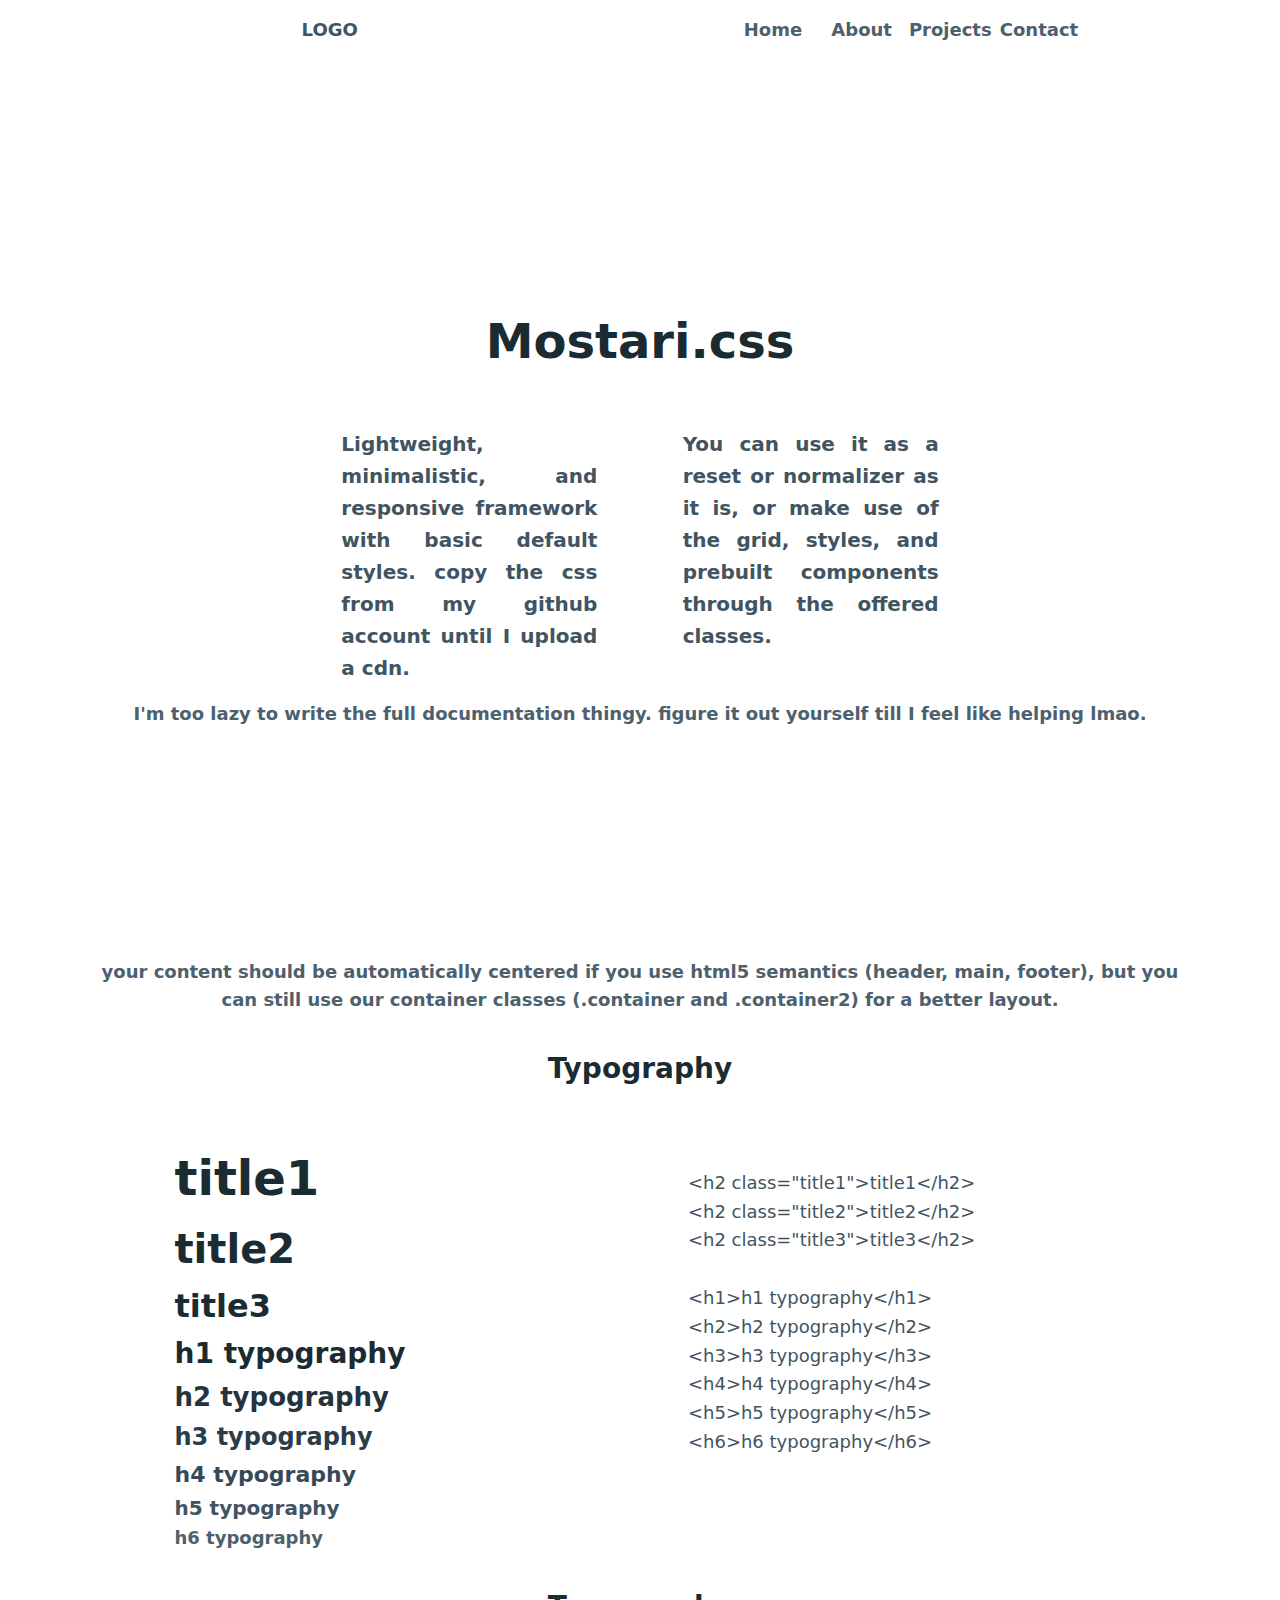
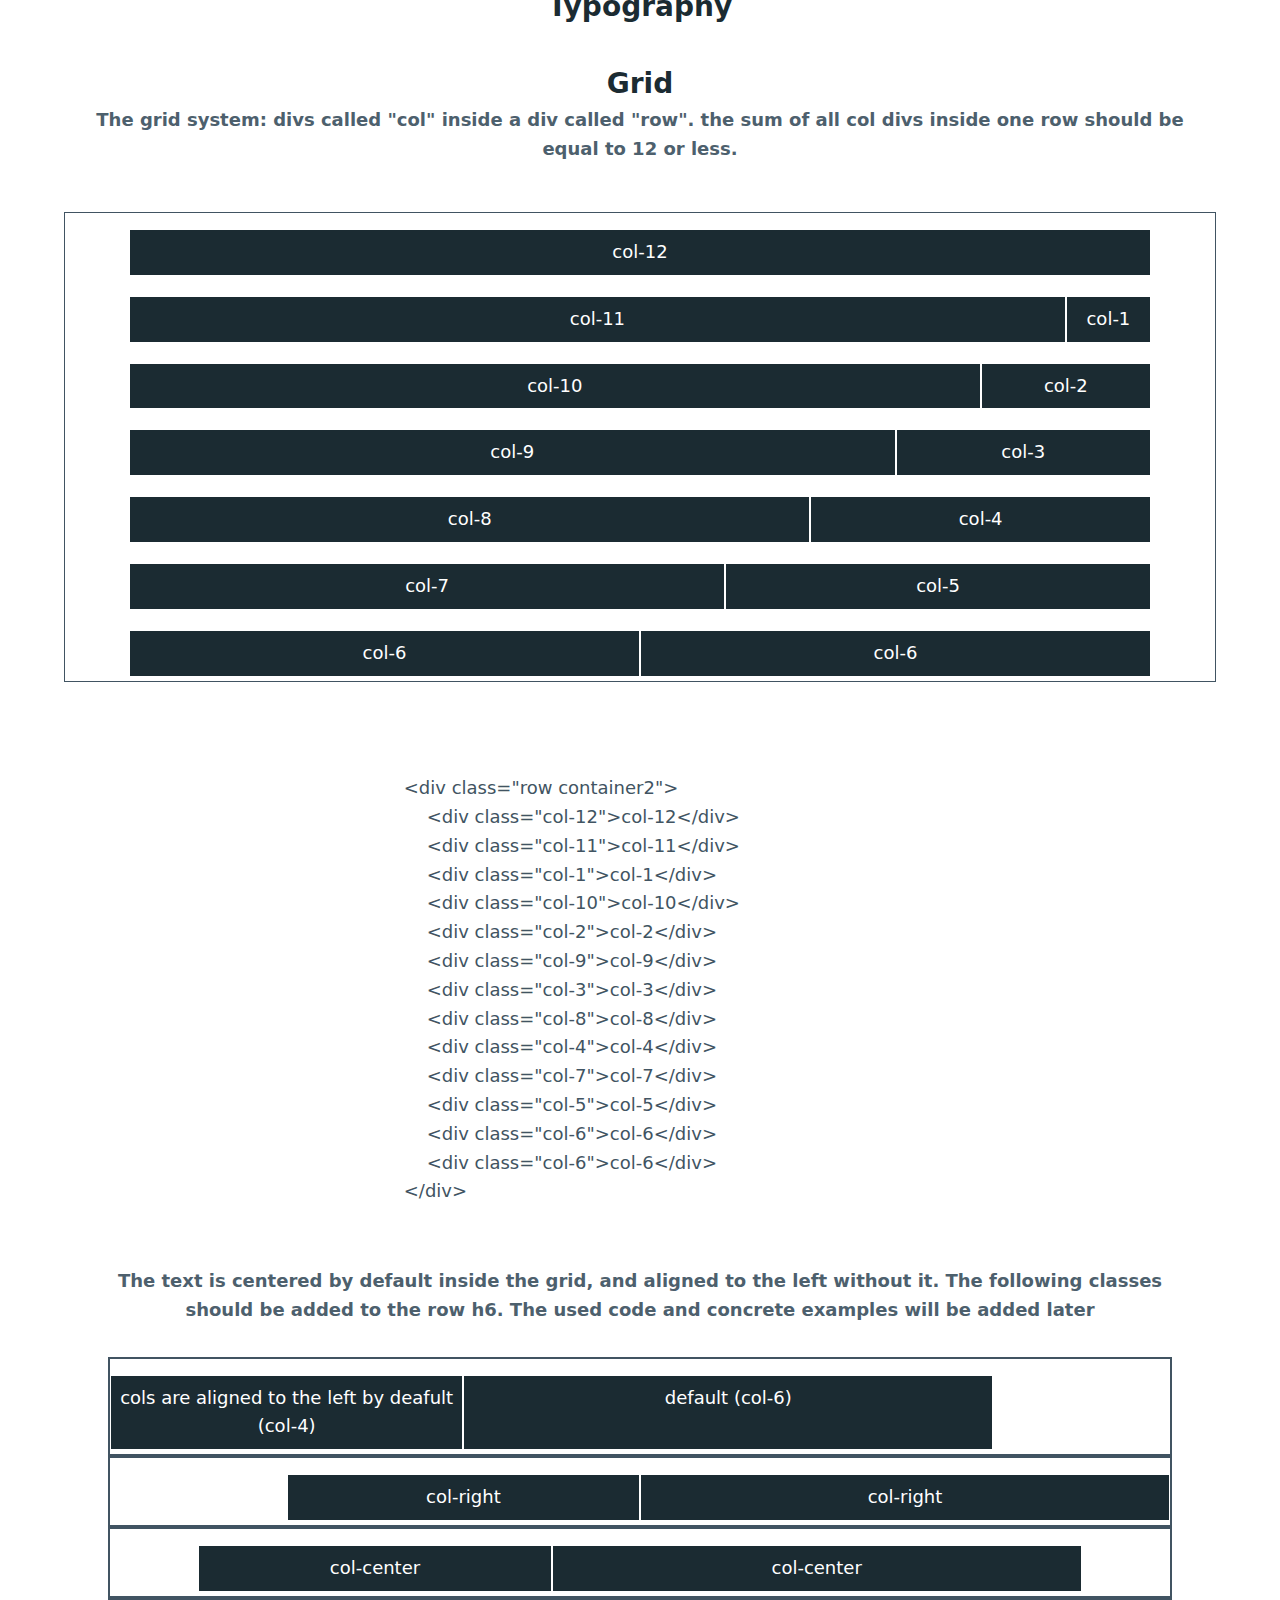
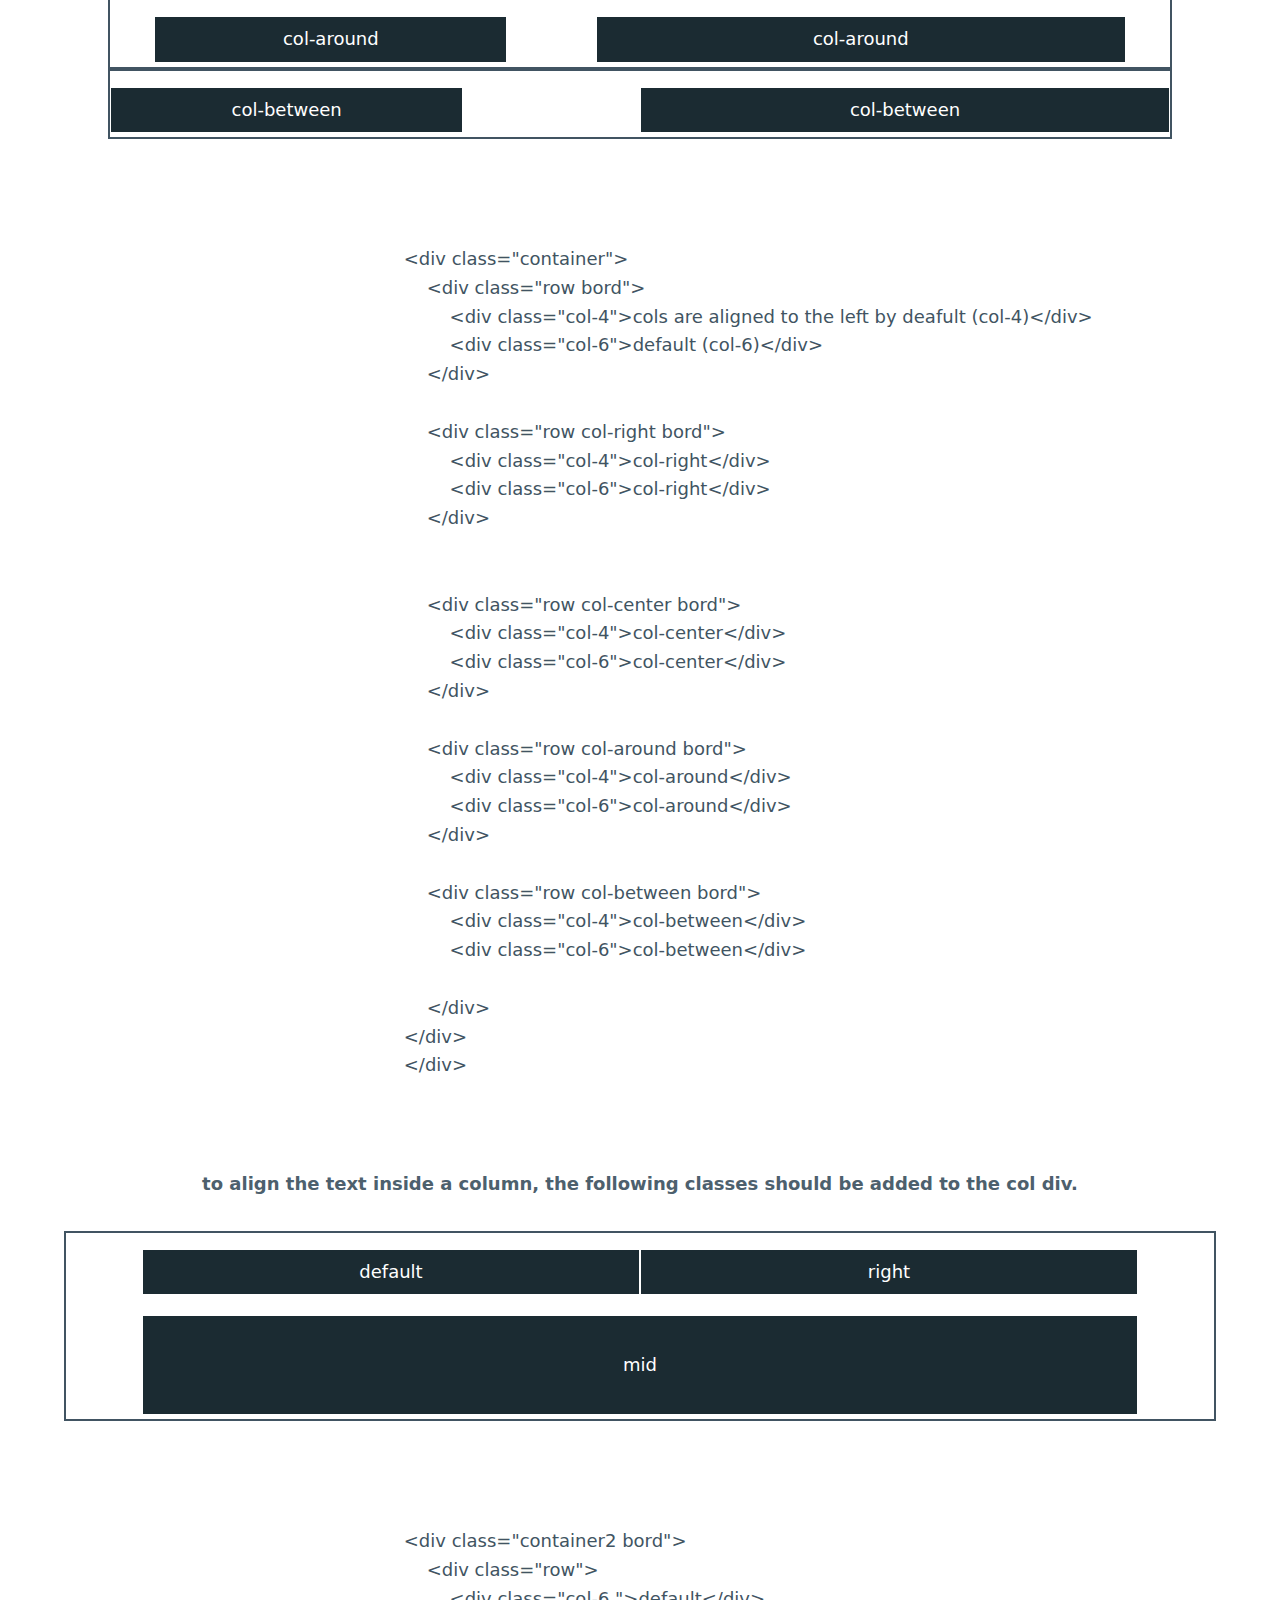
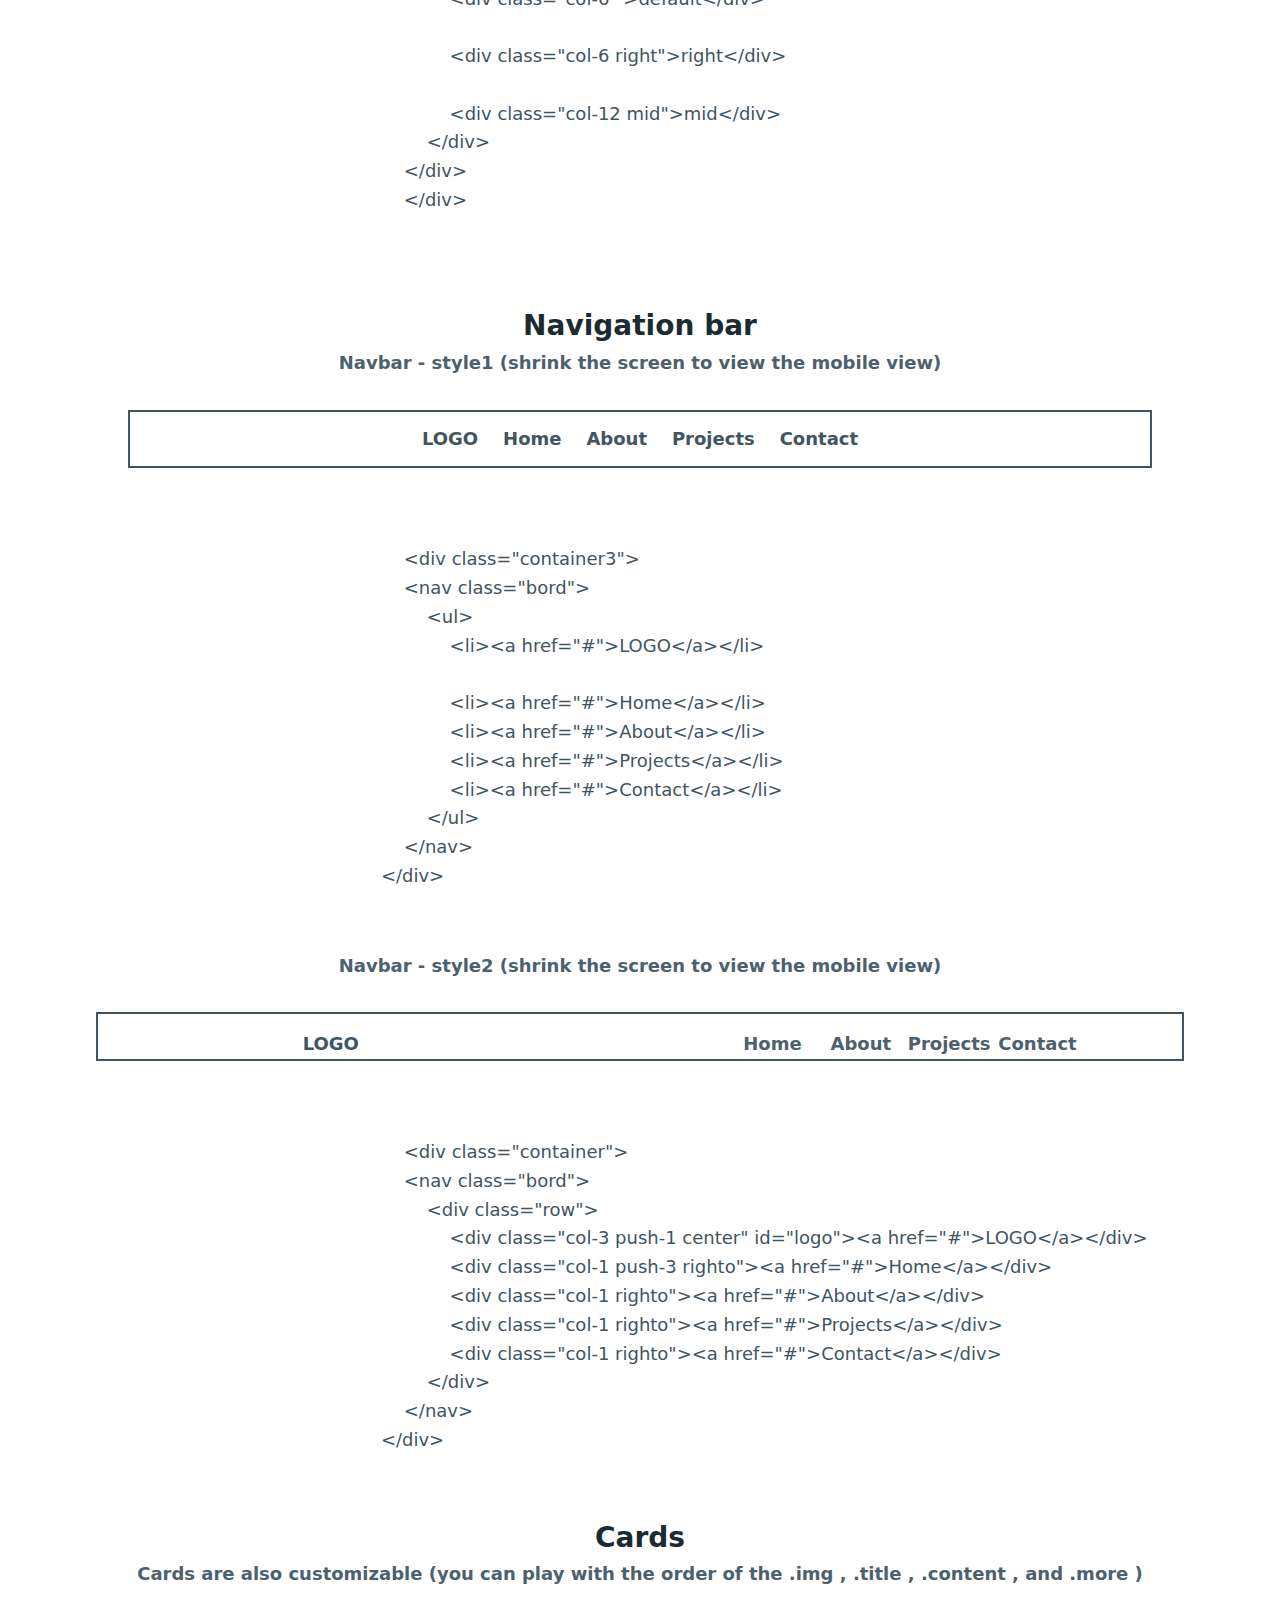
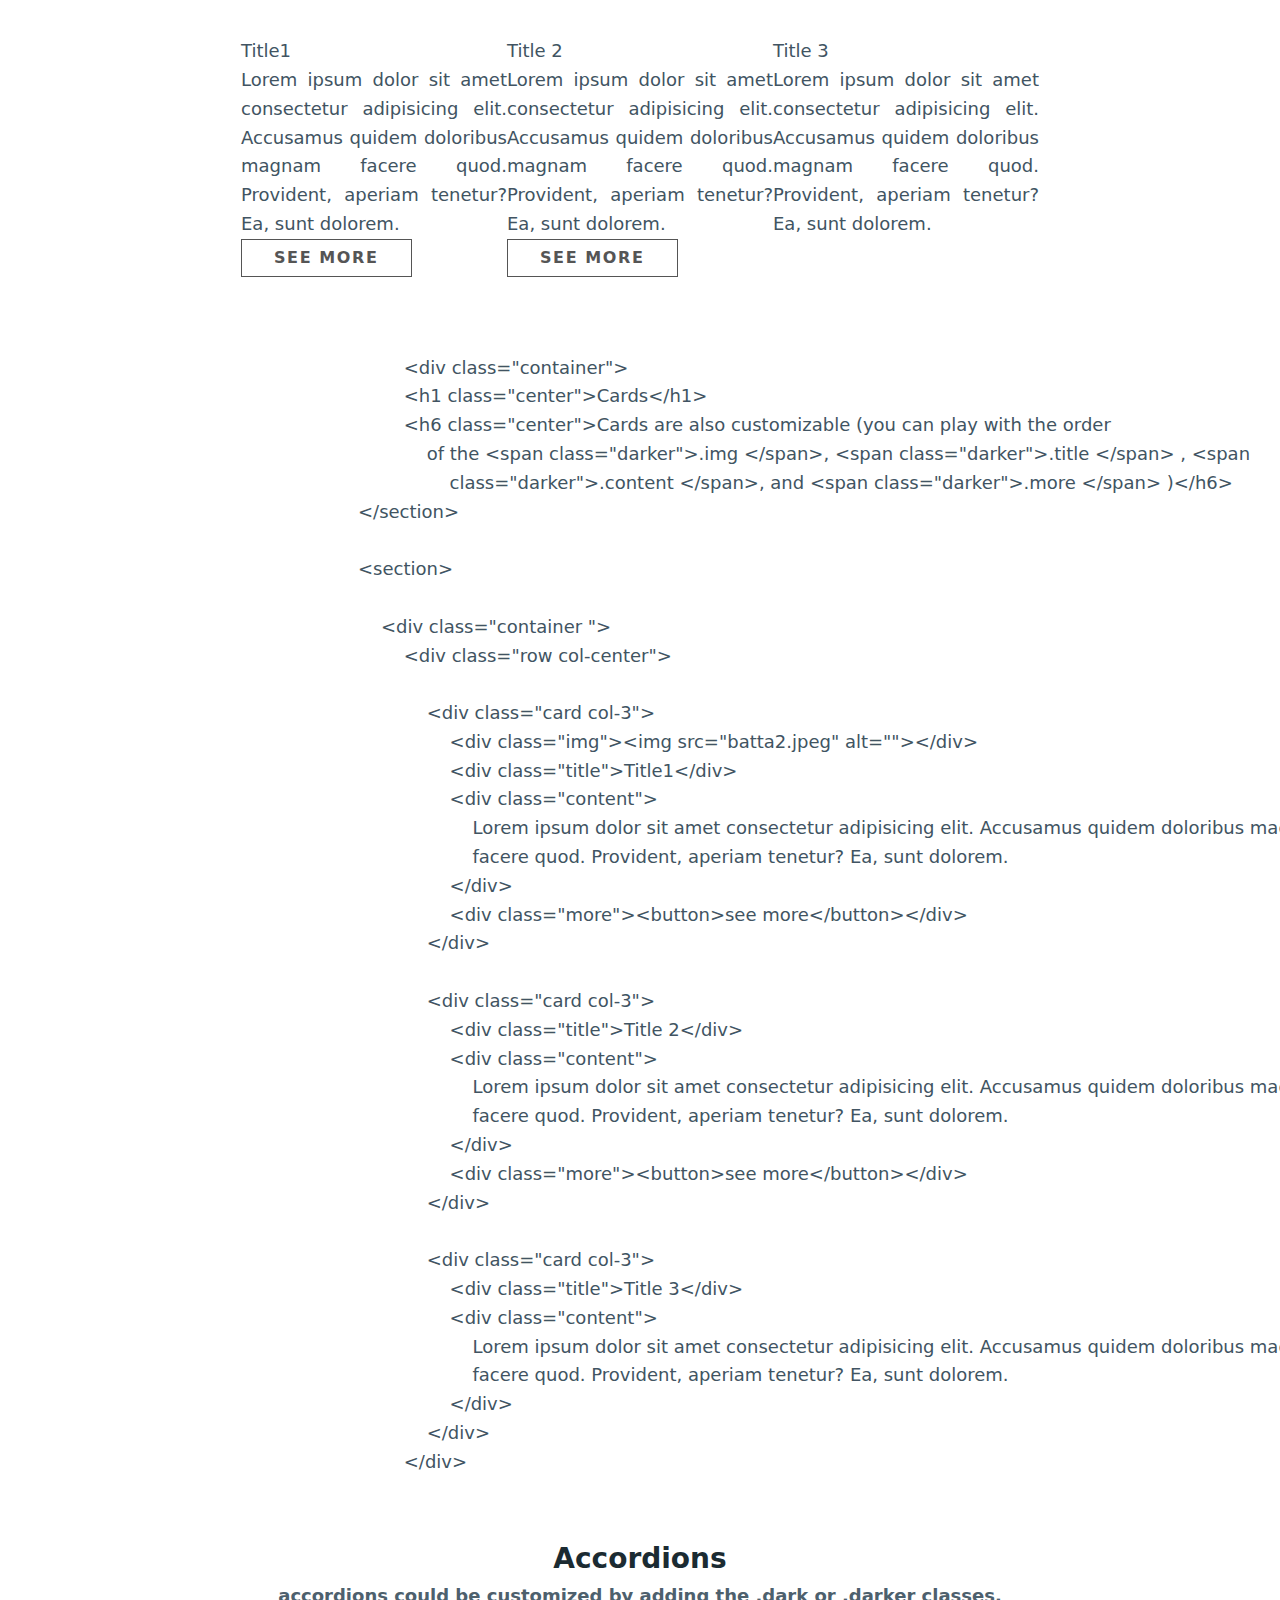
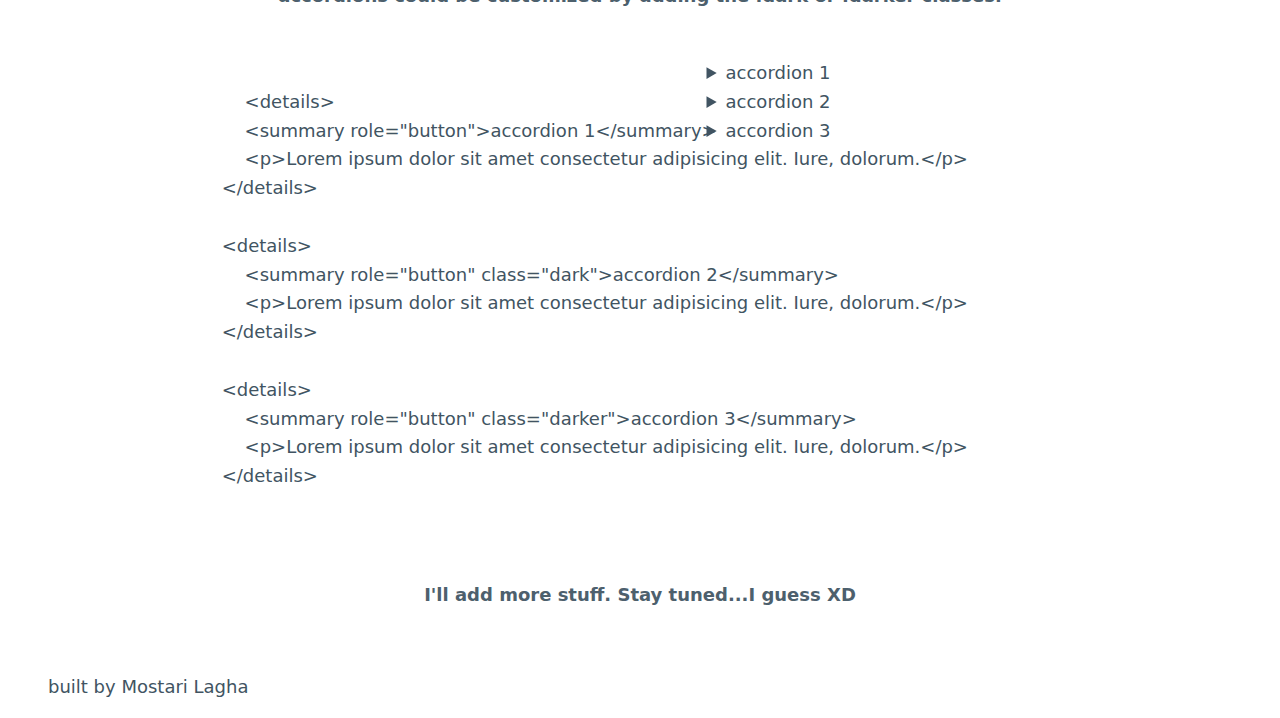
==== commit 5642d734: "initial commit" ====
--- a/index.html
+++ b/index.html
@@ -11,17 +11,17 @@
 <body>
 
 
-<div class="container2">
-<nav>  
-        <div class="row">
-            <div class="col-3 push-1 center" id="logo"><a href="#">LOGO</a></div>
-            <div class="col-1 push-3 righto"><a href="#">Home</a></div>
-            <div class="col-1 righto"><a href="#">About</a></div>
-            <div class="col-1 righto"><a href="#">Projects</a></div>
-            <div class="col-1 righto"><a href="#">Contact</a></div>
-        </div>
-</nav>
-</div>
+    <div class="container2">
+        <nav>
+            <div class="row">
+                <div class="col-3 push-1 center" id="logo"><a href="#">LOGO</a></div>
+                <div class="col-1 push-3 righto"><a href="#">Home</a></div>
+                <div class="col-1 righto"><a href="#">About</a></div>
+                <div class="col-1 righto"><a href="#">Projects</a></div>
+                <div class="col-1 righto"><a href="#">Contact</a></div>
+            </div>
+        </nav>
+    </div>
 
 
 
@@ -74,19 +74,55 @@
         <section>
             <div class="container">
                 <h1 class="center">Typography</h1>
-
-                <h2 class="title1">title1</h2>
-                <h2 class="title2">title2</h2>
-                <h2 class="title3">title3</h2>
-
-                <h1>h1 typography</h1>
-                <h2>h2 typography</h2>
-                <h3>h3 typography</h3>
-                <h4>h4 typography</h4>
-                <h5>h5 typography</h5>
-                <h6>h6 typography</h6>
-            </div>
-        </section>
+        </section>
+
+        <section>
+            <div class="container">
+                <div class="row col-around">
+                    <div class="col-3">
+                        <h2 class="title1">title1</h2>
+                        <h2 class="title2">title2</h2>
+                        <h2 class="title3">title3</h2>
+
+                        <h1>h1 typography</h1>
+                        <h2>h2 typography</h2>
+                        <h3>h3 typography</h3>
+                        <h4>h4 typography</h4>
+                        <h5>h5 typography</h5>
+                        <h6>h6 typography</h6>
+                    </div>
+                    <div class="col-6">
+                        <pre>
+                 <code>
+                    &lt;h2 class=&quot;title1&quot;&gt;title1&lt;/h2&gt;
+                    &lt;h2 class=&quot;title2&quot;&gt;title2&lt;/h2&gt;
+                    &lt;h2 class=&quot;title3&quot;&gt;title3&lt;/h2&gt;
+            
+                    &lt;h1&gt;h1 typography&lt;/h1&gt;
+                    &lt;h2&gt;h2 typography&lt;/h2&gt;
+                    &lt;h3&gt;h3 typography&lt;/h3&gt;
+                    &lt;h4&gt;h4 typography&lt;/h4&gt;
+                    &lt;h5&gt;h5 typography&lt;/h5&gt;
+                    &lt;h6&gt;h6 typography&lt;/h6&gt;
+                 </code>
+                  </pre>
+                    </div>
+                </div>
+            </div>
+        </section>
+
+
+        <section>
+            <div class="container">
+                <h1 class="center">Typography</h1>
+        </section>
+
+    
+        <section>
+
+
+        </section>
+
         <section>
             <div class="container">
                 <h1 class="center">Grid</h1>
@@ -110,8 +146,29 @@
                 <div class="col-6 ex">col-6</div>
                 <div class="col-6 ex">col-6</div>
             </div>
-            </div>
-            </div>
+        </section>
+
+        <section class="row col-center">
+
+            <pre class="col-6">
+    <code>
+        &lt;div class=&quot;row container2&quot;&gt;
+            &lt;div class=&quot;col-12&quot;&gt;col-12&lt;/div&gt;
+            &lt;div class=&quot;col-11&quot;&gt;col-11&lt;/div&gt;
+            &lt;div class=&quot;col-1&quot;&gt;col-1&lt;/div&gt;
+            &lt;div class=&quot;col-10&quot;&gt;col-10&lt;/div&gt;
+            &lt;div class=&quot;col-2&quot;&gt;col-2&lt;/div&gt;
+            &lt;div class=&quot;col-9&quot;&gt;col-9&lt;/div&gt;
+            &lt;div class=&quot;col-3&quot;&gt;col-3&lt;/div&gt;
+            &lt;div class=&quot;col-8&quot;&gt;col-8&lt;/div&gt;
+            &lt;div class=&quot;col-4&quot;&gt;col-4&lt;/div&gt;
+            &lt;div class=&quot;col-7&quot;&gt;col-7&lt;/div&gt;
+            &lt;div class=&quot;col-5&quot;&gt;col-5&lt;/div&gt;
+            &lt;div class=&quot;col-6&quot;&gt;col-6&lt;/div&gt;
+            &lt;div class=&quot;col-6&quot;&gt;col-6&lt;/div&gt;
+        &lt;/div&gt;
+    </code>
+</pre>
         </section>
 
         <section>
@@ -124,7 +181,7 @@
                 </h6>
         </section>
         <section>
-            <div class="container2">
+            <div class="container">
                 <div class="row bord">
                     <div class="col-4 ex">cols are aligned to the left by deafult (col-4)</div>
                     <div class="col-6 ex">default (col-6)</div>
@@ -155,6 +212,46 @@
             </div>
         </section>
 
+        <section class="row col-center">
+
+            <pre class="col-6">
+    <code>
+       
+        &lt;div class=&quot;container&quot;&gt;
+            &lt;div class=&quot;row bord&quot;&gt;
+                &lt;div class=&quot;col-4&quot;&gt;cols are aligned to the left by deafult (col-4)&lt;/div&gt;
+                &lt;div class=&quot;col-6&quot;&gt;default (col-6)&lt;/div&gt;
+            &lt;/div&gt;
+
+            &lt;div class=&quot;row col-right bord&quot;&gt;
+                &lt;div class=&quot;col-4&quot;&gt;col-right&lt;/div&gt;
+                &lt;div class=&quot;col-6&quot;&gt;col-right&lt;/div&gt;
+            &lt;/div&gt;
+
+
+            &lt;div class=&quot;row col-center bord&quot;&gt;
+                &lt;div class=&quot;col-4&quot;&gt;col-center&lt;/div&gt;
+                &lt;div class=&quot;col-6&quot;&gt;col-center&lt;/div&gt;
+            &lt;/div&gt;
+
+            &lt;div class=&quot;row col-around bord&quot;&gt;
+                &lt;div class=&quot;col-4&quot;&gt;col-around&lt;/div&gt;
+                &lt;div class=&quot;col-6&quot;&gt;col-around&lt;/div&gt;
+            &lt;/div&gt;
+
+            &lt;div class=&quot;row col-between bord&quot;&gt;
+                &lt;div class=&quot;col-4&quot;&gt;col-between&lt;/div&gt;
+                &lt;div class=&quot;col-6&quot;&gt;col-between&lt;/div&gt;
+
+            &lt;/div&gt;
+        &lt;/div&gt;
+        &lt;/div&gt;
+
+    </code>
+</pre>
+        </section>
+
+
         <section>
             <div class="container">
                 <h6 class="center">to align the text inside a column, the following classes should be added to the col
@@ -174,56 +271,271 @@
             </div>
         </section>
 
+
+        <section class="row col-center">
+
+            <pre class="col-6">
+    <code>
+       
+        &lt;div class=&quot;container2 bord&quot;&gt;
+            &lt;div class=&quot;row&quot;&gt;
+                &lt;div class=&quot;col-6 &quot;&gt;default&lt;/div&gt;
+
+                &lt;div class=&quot;col-6 right&quot;&gt;right&lt;/div&gt;
+
+                &lt;div class=&quot;col-12 mid&quot;&gt;mid&lt;/div&gt;
+            &lt;/div&gt;
+        &lt;/div&gt;
+        &lt;/div&gt;
+
+    </code>
+</pre>
+        </section>
+
+
+
+
+
+        <section>
+            <div class="container">
+                <h1 class="center">Navigation bar</h1>
+                <h6 class="center">Navbar - style1 (shrink the screen to view the mobile view) </h6>
+        </section>
+
+        <section>
+            <div class="container3">
+                <nav class="bord">
+                    <ul>
+                        <li><a href="#">LOGO</a></li>
+
+                        <li><a href="#">Home</a></li>
+                        <li><a href="#">About</a></li>
+                        <li><a href="#">Projects</a></li>
+                        <li><a href="#">Contact</a></li>
+                    </ul>
+                </nav>
+            </div>
+        </section>
+
+        <section class="row col-center">
+
+            <pre class="col-6">
+    <code>
+        &lt;div class=&quot;container3&quot;&gt;
+        &lt;nav class=&quot;bord&quot;&gt;
+            &lt;ul&gt;
+                &lt;li&gt;&lt;a href=&quot;#&quot;&gt;LOGO&lt;/a&gt;&lt;/li&gt;
+
+                &lt;li&gt;&lt;a href=&quot;#&quot;&gt;Home&lt;/a&gt;&lt;/li&gt;
+                &lt;li&gt;&lt;a href=&quot;#&quot;&gt;About&lt;/a&gt;&lt;/li&gt;
+                &lt;li&gt;&lt;a href=&quot;#&quot;&gt;Projects&lt;/a&gt;&lt;/li&gt;
+                &lt;li&gt;&lt;a href=&quot;#&quot;&gt;Contact&lt;/a&gt;&lt;/li&gt;
+            &lt;/ul&gt;
+        &lt;/nav&gt;
+    &lt;/div&gt;
+    </code>
+</pre>
+        </section>
+
+
+
+        <section>
+            <div class="container">
+                <h6 class="center">Navbar - style2 (shrink the screen to view the mobile view) </h6>
+        </section>
+
+        <section>
+            <div class="container">
+                <nav class="bord">
+                    <div class="row">
+                        <div class="col-3 push-1 center" id="logo"><a href="#">LOGO</a></div>
+                        <div class="col-1 push-3 righto"><a href="#">Home</a></div>
+                        <div class="col-1 righto"><a href="#">About</a></div>
+                        <div class="col-1 righto"><a href="#">Projects</a></div>
+                        <div class="col-1 righto"><a href="#">Contact</a></div>
+                    </div>
+                </nav>
+            </div>
+        </section>
+
+        <section class="row col-center">
+
+            <pre class="col-6">
+    <code>
+        &lt;div class=&quot;container&quot;&gt;
+        &lt;nav class=&quot;bord&quot;&gt;
+            &lt;div class=&quot;row&quot;&gt;
+                &lt;div class=&quot;col-3 push-1 center&quot; id=&quot;logo&quot;&gt;&lt;a href=&quot;#&quot;&gt;LOGO&lt;/a&gt;&lt;/div&gt;
+                &lt;div class=&quot;col-1 push-3 righto&quot;&gt;&lt;a href=&quot;#&quot;&gt;Home&lt;/a&gt;&lt;/div&gt;
+                &lt;div class=&quot;col-1 righto&quot;&gt;&lt;a href=&quot;#&quot;&gt;About&lt;/a&gt;&lt;/div&gt;
+                &lt;div class=&quot;col-1 righto&quot;&gt;&lt;a href=&quot;#&quot;&gt;Projects&lt;/a&gt;&lt;/div&gt;
+                &lt;div class=&quot;col-1 righto&quot;&gt;&lt;a href=&quot;#&quot;&gt;Contact&lt;/a&gt;&lt;/div&gt;
+            &lt;/div&gt;
+        &lt;/nav&gt;
+    &lt;/div&gt;
+    </code>
+</pre>
+        </section>
+
+
+        <section>
+            <div class="container">
+                <h1 class="center">Cards</h1>
+                <h6 class="center">Cards are also customizable (you can play with the order
+                    of the <span class="darker">.img </span>, <span class="darker">.title </span> , <span
+                        class="darker">.content </span>, and <span class="darker">.more </span> )</h6>
+        </section>
+
+        <section>
+
+            <div class="container ">
+                <div class="row col-center">
+
+                    <div class="card col-3">
+                        <div class="img"><img src="batta2.jpeg" alt=""></div>
+                        <div class="title">Title1</div>
+                        <div class="content">
+                            Lorem ipsum dolor sit amet consectetur adipisicing elit. Accusamus quidem doloribus magnam
+                            facere quod. Provident, aperiam tenetur? Ea, sunt dolorem.
+                        </div>
+                        <div class="more"><button>see more</button></div>
+                    </div>
+
+                    <div class="card col-3">
+                        <div class="title">Title 2</div>
+                        <div class="content">
+                            Lorem ipsum dolor sit amet consectetur adipisicing elit. Accusamus quidem doloribus magnam
+                            facere quod. Provident, aperiam tenetur? Ea, sunt dolorem.
+                        </div>
+                        <div class="more"><button>see more</button></div>
+                    </div>
+
+                    <div class="card col-3">
+                        <div class="title">Title 3</div>
+                        <div class="content">
+                            Lorem ipsum dolor sit amet consectetur adipisicing elit. Accusamus quidem doloribus magnam
+                            facere quod. Provident, aperiam tenetur? Ea, sunt dolorem.
+                        </div>
+                    </div>
+                </div>
+        </section>
+
+
+
+
+        <section class="row col-center">
+
+            <pre class="col-6">
+    <code>
+        &lt;div class=&quot;container&quot;&gt;
+        &lt;h1 class=&quot;center&quot;&gt;Cards&lt;/h1&gt;
+        &lt;h6 class=&quot;center&quot;&gt;Cards are also customizable (you can play with the order
+            of the &lt;span class=&quot;darker&quot;&gt;.img &lt;/span&gt;, &lt;span class=&quot;darker&quot;&gt;.title &lt;/span&gt; , &lt;span
+                class=&quot;darker&quot;&gt;.content &lt;/span&gt;, and &lt;span class=&quot;darker&quot;&gt;.more &lt;/span&gt; )&lt;/h6&gt;
+&lt;/section&gt;
+
+&lt;section&gt;
+
+    &lt;div class=&quot;container &quot;&gt;
+        &lt;div class=&quot;row col-center&quot;&gt;
+
+            &lt;div class=&quot;card col-3&quot;&gt;
+                &lt;div class=&quot;img&quot;&gt;&lt;img src=&quot;batta2.jpeg&quot; alt=&quot;&quot;&gt;&lt;/div&gt;
+                &lt;div class=&quot;title&quot;&gt;Title1&lt;/div&gt;
+                &lt;div class=&quot;content&quot;&gt;
+                    Lorem ipsum dolor sit amet consectetur adipisicing elit. Accusamus quidem doloribus magnam
+                    facere quod. Provident, aperiam tenetur? Ea, sunt dolorem.
+                &lt;/div&gt;
+                &lt;div class=&quot;more&quot;&gt;&lt;button&gt;see more&lt;/button&gt;&lt;/div&gt;
+            &lt;/div&gt;
+
+            &lt;div class=&quot;card col-3&quot;&gt;
+                &lt;div class=&quot;title&quot;&gt;Title 2&lt;/div&gt;
+                &lt;div class=&quot;content&quot;&gt;
+                    Lorem ipsum dolor sit amet consectetur adipisicing elit. Accusamus quidem doloribus magnam
+                    facere quod. Provident, aperiam tenetur? Ea, sunt dolorem.
+                &lt;/div&gt;
+                &lt;div class=&quot;more&quot;&gt;&lt;button&gt;see more&lt;/button&gt;&lt;/div&gt;
+            &lt;/div&gt;
+
+            &lt;div class=&quot;card col-3&quot;&gt;
+                &lt;div class=&quot;title&quot;&gt;Title 3&lt;/div&gt;
+                &lt;div class=&quot;content&quot;&gt;
+                    Lorem ipsum dolor sit amet consectetur adipisicing elit. Accusamus quidem doloribus magnam
+                    facere quod. Provident, aperiam tenetur? Ea, sunt dolorem.
+                &lt;/div&gt;
+            &lt;/div&gt;
+        &lt;/div&gt;
+    </code>
+</pre>
+        </section>
+
+
+
+        <section>
+            <div class="container">
+                <h1 class="center">Accordions</h1>
+                <h6 class="center"> accordions could be customized by adding the <span class="darker">.dark </span> or
+                    <span class="darker"> .darker</span> classes. </h6>
+        </section>
+
+
+
+        <section>
+            <div class="container">
+                <div class="row col-around">
+
+                    <div class="col-6">
+                        <pre>
+                 <code>
+                    &lt;details&gt;
+                    &lt;summary role=&quot;button&quot;&gt;accordion 1&lt;/summary&gt;
+                    &lt;p&gt;Lorem ipsum dolor sit amet consectetur adipisicing elit. Iure, dolorum.&lt;/p&gt;
+                &lt;/details&gt;
+
+                &lt;details&gt;
+                    &lt;summary role=&quot;button&quot; class=&quot;dark&quot;&gt;accordion 2&lt;/summary&gt;
+                    &lt;p&gt;Lorem ipsum dolor sit amet consectetur adipisicing elit. Iure, dolorum.&lt;/p&gt;
+                &lt;/details&gt;
+
+                &lt;details&gt;
+                    &lt;summary role=&quot;button&quot; class=&quot;darker&quot;&gt;accordion 3&lt;/summary&gt;
+                    &lt;p&gt;Lorem ipsum dolor sit amet consectetur adipisicing elit. Iure, dolorum.&lt;/p&gt;
+                &lt;/details&gt;
+                 </code>
+                  </pre>
+                    </div>
+
+
+                    <div class="col-5">
+                        <details>
+                            <summary role="button">accordion 1</summary>
+                            <p>Lorem ipsum dolor sit amet consectetur adipisicing elit. Iure, dolorum.</p>
+                        </details>
+
+                        <details>
+                            <summary role="button" class="dark">accordion 2</summary>
+                            <p>Lorem ipsum dolor sit amet consectetur adipisicing elit. Iure, dolorum.</p>
+                        </details>
+
+                        <details>
+                            <summary role="button" class="darker">accordion 3</summary>
+                            <p>Lorem ipsum dolor sit amet consectetur adipisicing elit. Iure, dolorum.</p>
+                        </details>
+                    </div>
+             
+                </div>
+            </div>
+        </section>
+
+
         <section>
             <div class="container2 center">
-                <h6>stay tuned...I guess XD</h6>
-
-            </div>
-
-        </section>
-
-
-
-        <section>
-            <div class="container">
-                <h6 class="center">Navbar - style1 (shrink the screen to view the mobile view) </h6>
-        </section>
-
-<section>
-    <div class="container3">
-        <nav class="bord">
-            <ul>
-              <li><a href="#">LOGO</a></li>
-          
-              <li class="nav-link"><a href="#">Home</a></li>
-              <li class="nav-link"><a href="#">About</a></li>
-              <li class="nav-link"><a href="#">Projects</a></li>
-              <li class="nav-link"><a href="#">Contact</a></li>
-            </ul>
-          </nav>
-    </div>
-</section>
-
-<section>
-    <div class="container">
-        <h6 class="center">Navbar - style2 (shrink the screen to view the mobile view) </h6>
-</section>
-
-<section>   
-    <div class="container">
-    <nav class="bord">  
-            <div class="row">
-                <div class="col-3 push-1 center" id="logo"><a href="#">LOGO</a></div>
-                <div class="col-1 push-3 righto"><a href="#">Home</a></div>
-                <div class="col-1 righto"><a href="#">About</a></div>
-                <div class="col-1 righto"><a href="#">Projects</a></div>
-                <div class="col-1 righto"><a href="#">Contact</a></div>
-            </div>
-    </nav>
-    </div>
-</section>
-
-
+                <h6>I'll add more stuff. Stay tuned...I guess XD</h6>
+
+            </div>
+
+        </section>
 
 
     </main>
--- a/style.css
+++ b/style.css
@@ -665,7 +665,7 @@
   padding: 0.8rem .6rem;
 }
 
-@media (max-width: 40rem) {
+@media (max-width: 992px) {
   nav ul:first-child{text-align: center;}
   nav ul:first-child > li:first-child:after { content: " \2261";}
   nav ul:first-child > li:not(:first-child):not(.sticky) { display: none; }
@@ -674,7 +674,7 @@
 
 /* navbar style2 */
 
-@media (max-width: 40rem) {
+@media (max-width: 992px) {
 nav {
   user-select: none;
   color: #415462;
@@ -689,3 +689,24 @@
 }
 
 
+@media (min-width:992px) and (max-width: 1600px) and (orientation:landscape) {
+  nav {
+    user-select: none;
+    color: #415462;
+  }
+ 
+   nav .col-1{
+
+    text-align: center;
+  
+   user-select: none;
+   color: #4d606d;
+   }
+
+}
+
+
+
+
+
+
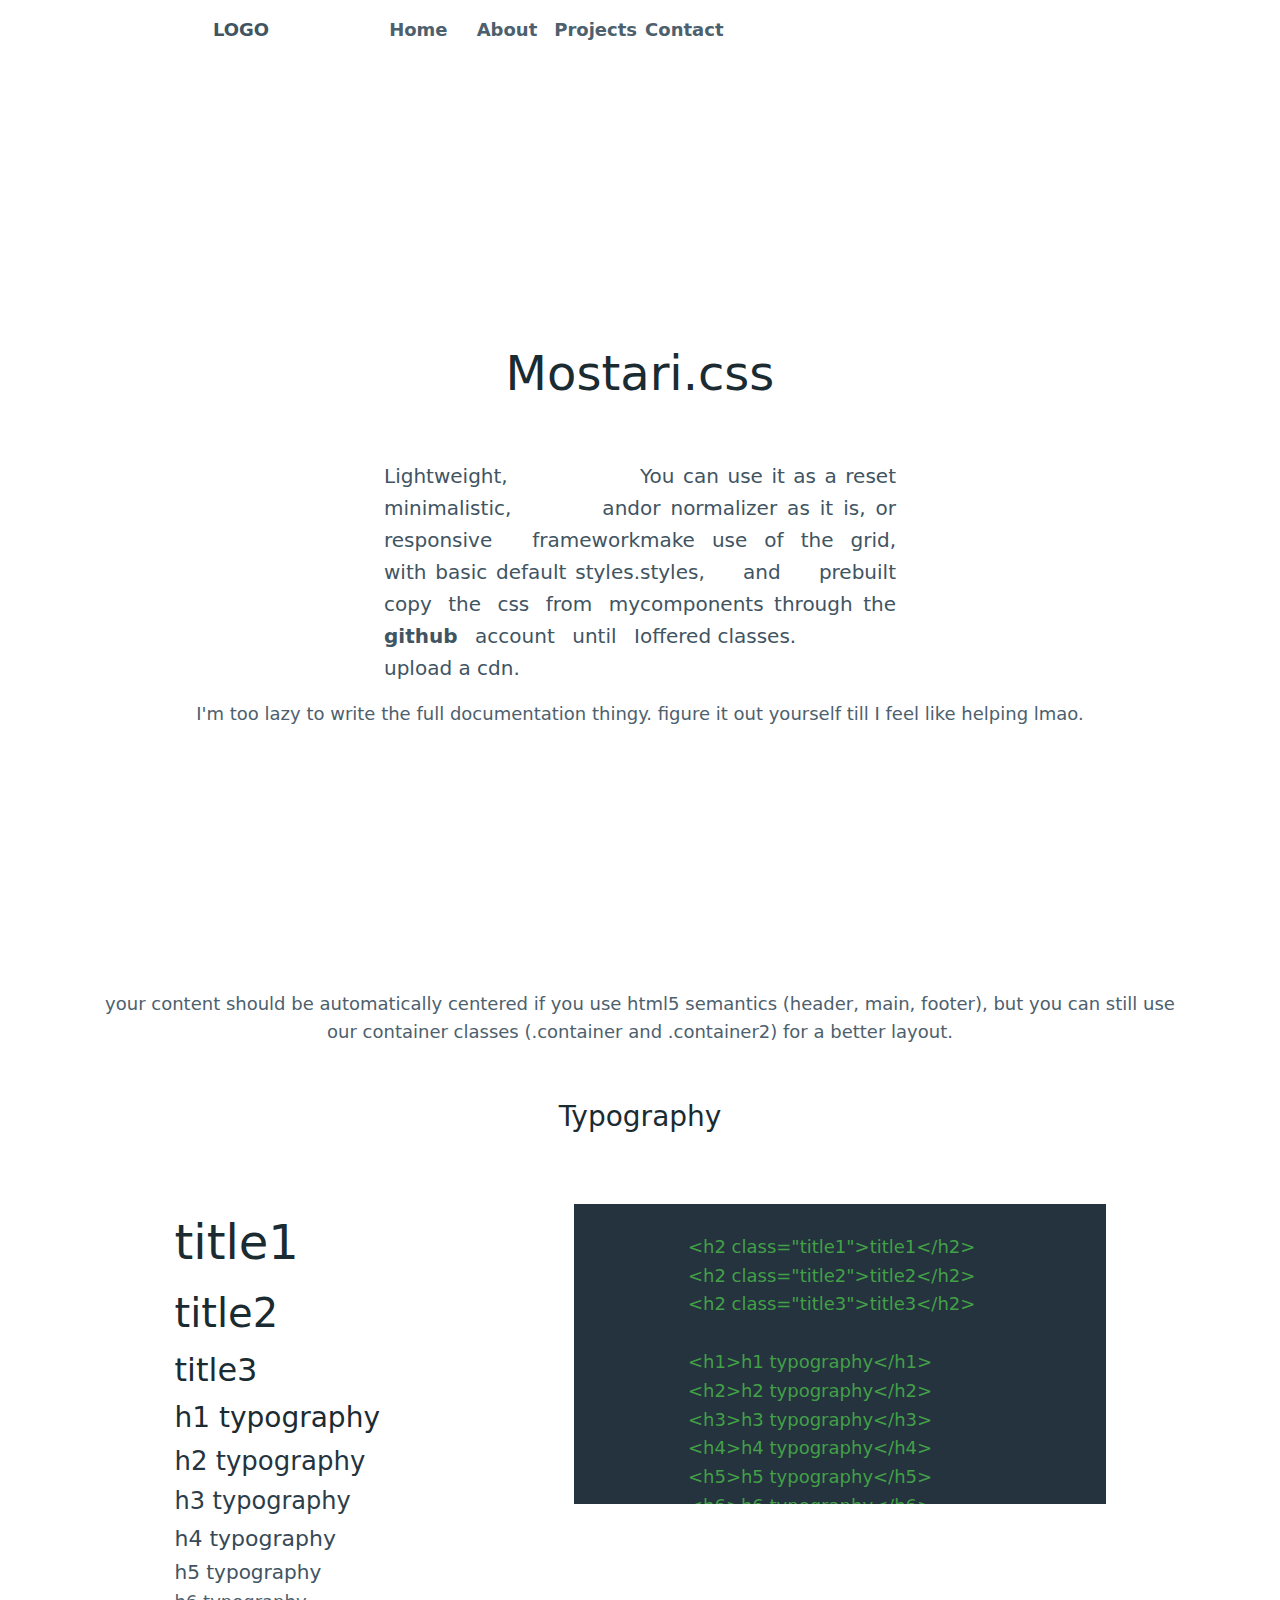
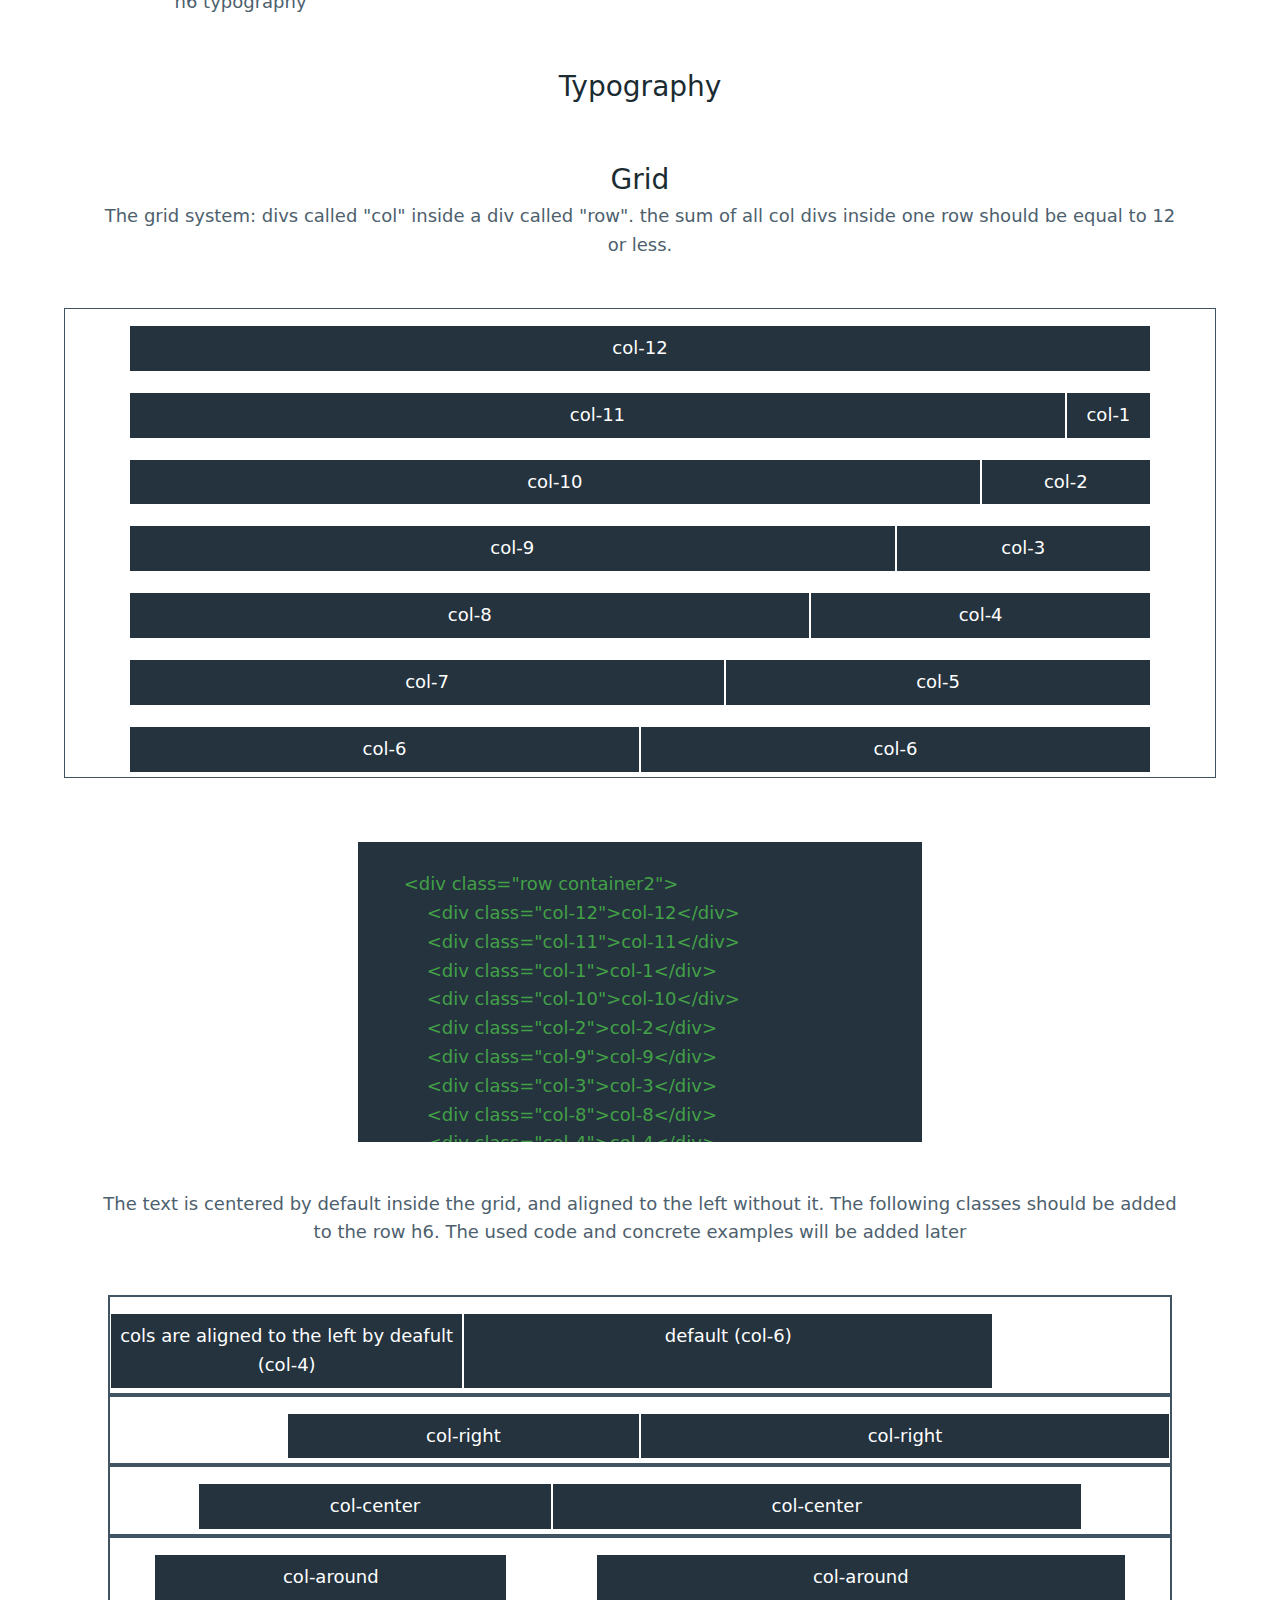
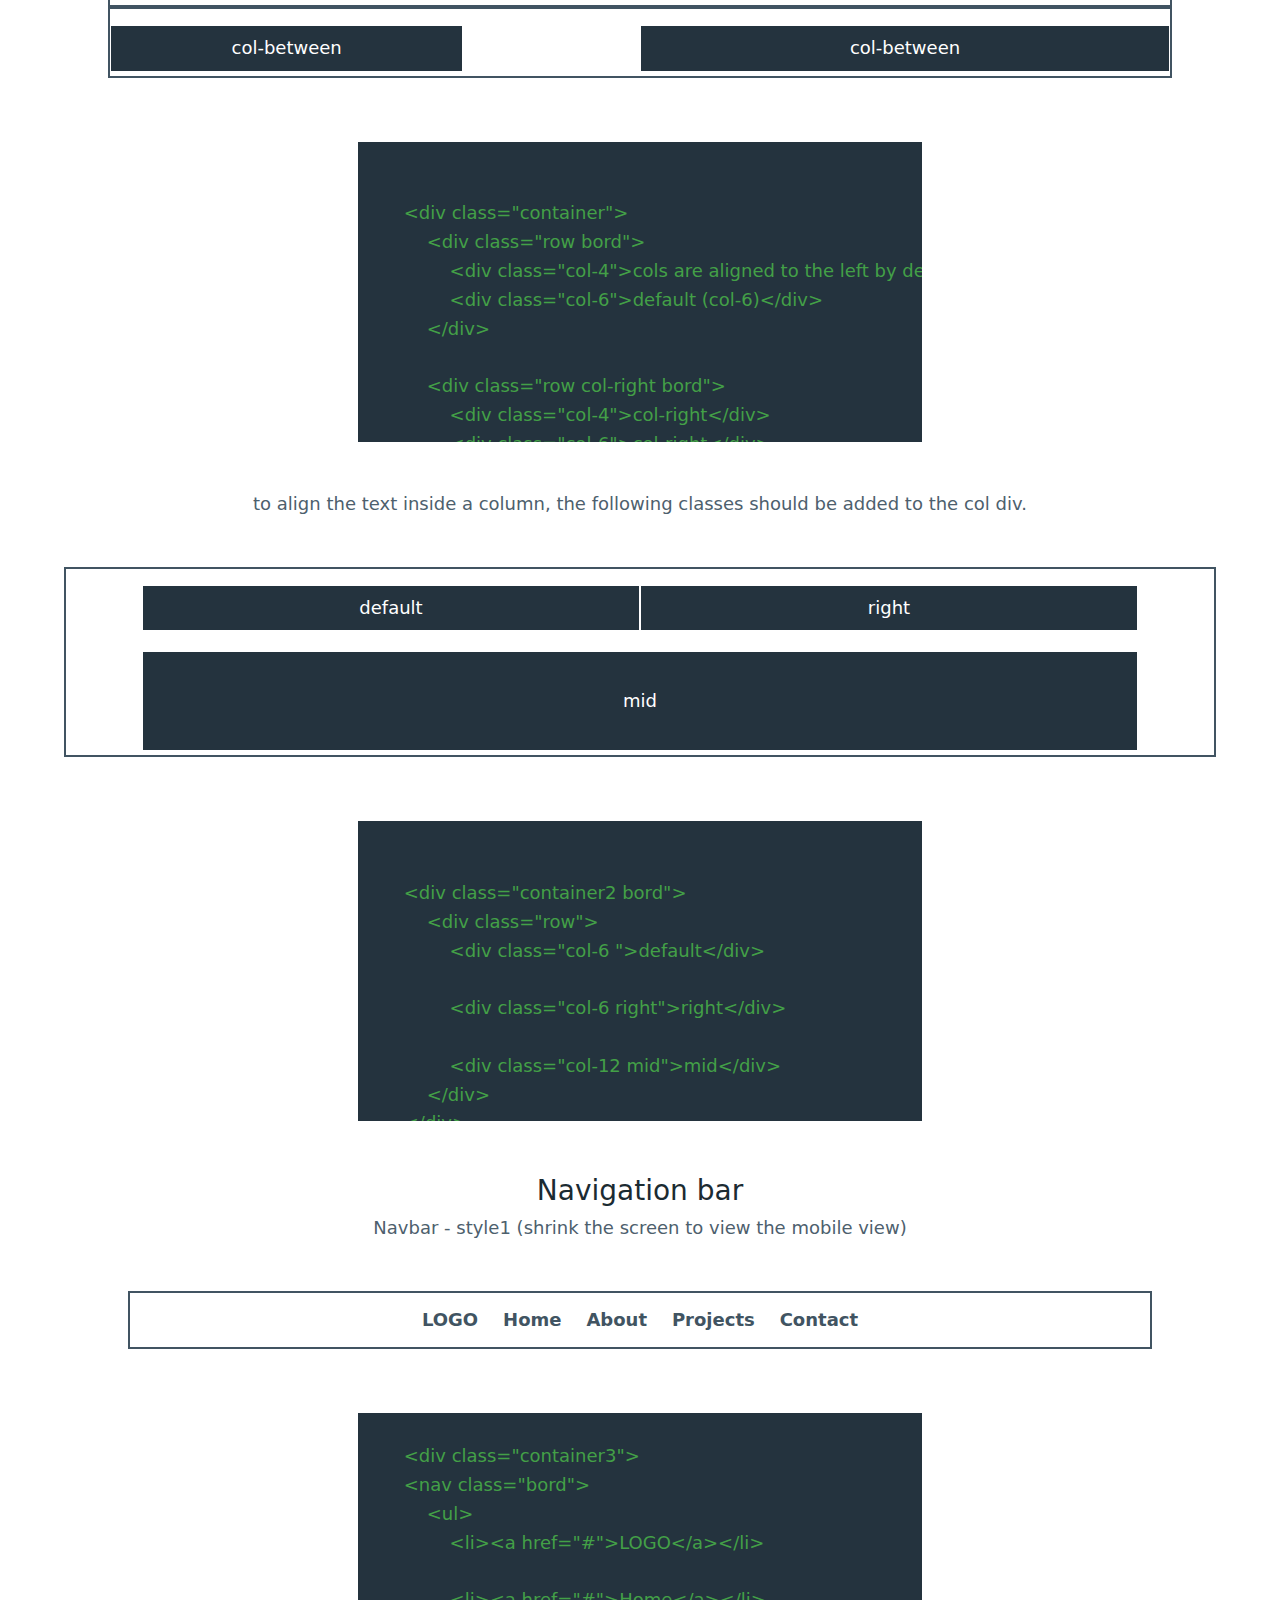
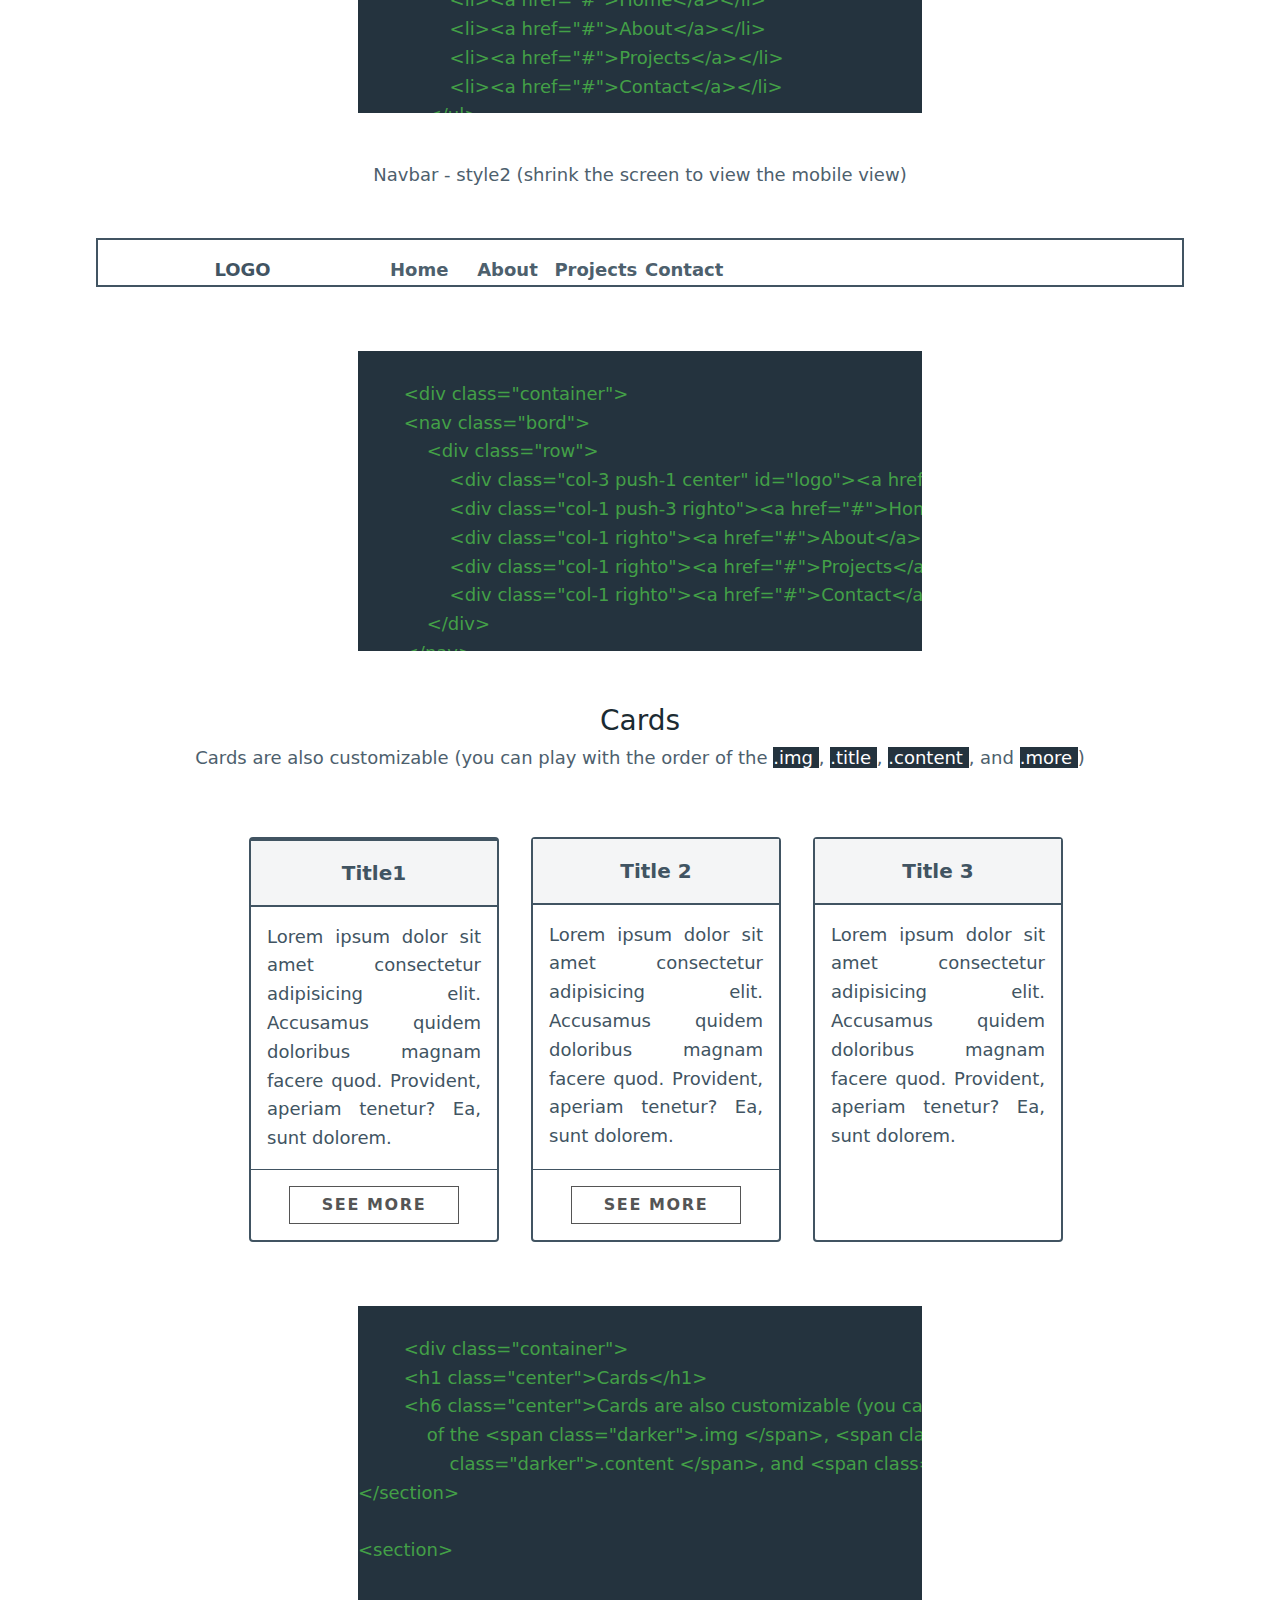
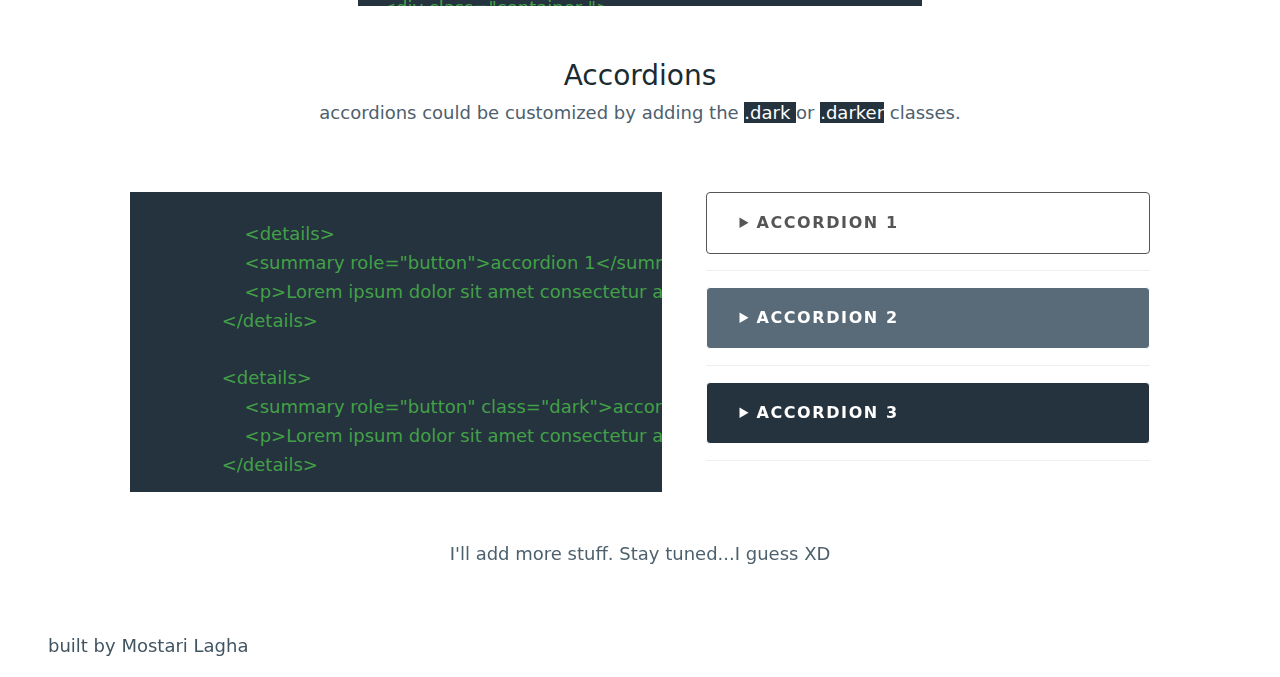
==== commit 10764320: "initial commit" ====
--- a/index.html
+++ b/index.html
@@ -388,7 +388,7 @@
 
         <section>
 
-            <div class="container ">
+            <div class="container2 ">
                 <div class="row col-center">
 
                     <div class="card col-3">
--- a/style.css
+++ b/style.css
@@ -42,15 +42,6 @@
 
 /* typography */
 
-h1,
-h2,
-h3,
-h4,
-h5,
-h6 {
-  font-weight: 700;
-
-}
 
 .title1 {
   font-size: 3rem;
@@ -125,7 +116,7 @@
   line-height: 1.6;
   font-weight: 400;
   color: hsl(205, 20%, 32%);
-  padding:0 2rem;
+  padding: 0 2rem;
   justify-content: center;
 }
 
@@ -161,23 +152,23 @@
 
 
 .container2 {
-  width:100%;
-    margin-inline: auto;
-    padding-inline: 6rem;
-
-  }
-
-  .container3 {
-    width:100%;
-      margin-inline: auto;
-      padding-inline: 13rem;
-      text-align: center;
-  
-    }
+  width: 100%;
+  margin-inline: auto;
+  padding-inline: 6rem;
+
+}
+
+.container3 {
+  width: 100%;
+  margin-inline: auto;
+  padding-inline: 13rem;
+  text-align: center;
+
+}
 
 
 section {
-  margin-block: 2rem;
+  margin-block: 3rem;
 }
 
 
@@ -192,7 +183,8 @@
 button,
 input[type="submit"],
 input[type="reset"],
-input[type="button"] {
+input[type="button"],
+[role="button"] {
   padding: 0 2rem;
   color: #555;
   text-align: center;
@@ -228,7 +220,10 @@
 .btn1 {
   background-color: #24333e;
   color: white;
-}
+
+}
+
+
 
 .btn1:hover {
   background-color: #fff;
@@ -236,6 +231,100 @@
 
 
 
+/* cards */
+
+.card {
+  align-content: center;
+  border: solid 2px;
+  margin-inline-start: 0;
+  margin-inline-end: 0;
+  padding: 0;
+  margin-left: 2rem;
+  display: flex;
+  flex-direction: column;
+  border-radius: .25rem;
+}
+
+.card>.content {
+  padding: 1rem 1rem;
+}
+
+.card>.title {
+  border-bottom: solid 2px;
+  background-color: #f4f5f6;
+  text-align: center;
+  padding: 1rem 1rem;
+  font-size: 1.25rem;
+  color: #415462;
+  font-weight: 700;
+}
+
+.card>.more {
+  border-top: solid 1px;
+  align-items: center;
+  text-align: center;
+  padding: 1rem 1rem;
+  margin-top: auto;
+}
+
+.card>.img {
+  border-bottom: solid 2px;
+  background-color: #f4f5f6;
+  align-items: center;
+  text-align: center;
+}
+
+
+/* code */
+
+pre{
+  color: #43a047;
+  background-color: #24333e; 
+  overflow-y: scroll;
+  max-height: 300px;
+
+}
+
+
+
+
+
+/* accordions */
+
+
+ details {
+  display: block;
+  margin-bottom: 1rem;
+  padding-bottom: 1rem;
+  border-bottom: 1px solid hsl(205, 20%, 94%);
+
+}
+
+
+details p{
+padding-top: 1rem;
+
+}
+details summary[role=button] {
+  width: 100%;
+  padding-block: .75rem;
+  text-align: left;
+  border-radius: .25rem;
+} 
+
+
+
+.dark{
+ background-color:  #596B78;
+ color: #fff;
+
+}
+.darker{
+  background-color: #24333e ;
+  color: #fff;
+}
+
+
 
 
 /* grid */
@@ -244,132 +333,131 @@
 
 
 .row {
-	display: flex;
-	flex-wrap: wrap;
-	margin-top: 0;
-margin-inline: 0.75rem;
-text-align: justify;
+  display: flex;
+  flex-wrap: wrap;
+  margin-top: 0;
+  margin-inline: 0.75rem;
+  text-align: justify;
 
 }
 
 .row>* {
-	box-sizing: border-box;
-	flex-shrink: 0;
-	width: 100%;
-	max-width: 100%;
-scroll-padding-inline: 0.75rem;
-	margin-top: 1rem;
+  box-sizing: border-box;
+  flex-shrink: 0;
+  width: 100%;
+  max-width: 100%;
+  margin-top: 1rem;
 }
 
 .col {
-	flex: 1 0 0%
+  flex: 1 0 0%
 }
 
 
 .col-1 {
-	flex: 0 0 auto;
-	width: 8.33333333%;
+  flex: 0 0 auto;
+  width: 8.33333333%;
 }
 
 .col-2 {
-	flex: 0 0 auto;
-	width: 16.66666667%
+  flex: 0 0 auto;
+  width: 16.66666667%
 }
 
 .col-3 {
-	flex: 0 0 auto;
-	width: 25%
+  flex: 0 0 auto;
+  width: 25%
 }
 
 .col-4 {
-	flex: 0 0 auto;
-	width: 33.33333333%
+  flex: 0 0 auto;
+  width: 33.33333333%
 }
 
 .col-5 {
-	flex: 0 0 auto;
-	width: 41.66666667%
+  flex: 0 0 auto;
+  width: 41.66666667%
 }
 
 .col-6 {
-	flex: 0 0 auto;
-	width: 50%
+  flex: 0 0 auto;
+  width: 50%
 }
 
 .col-7 {
-	flex: 0 0 auto;
-	width: 58.33333333%
+  flex: 0 0 auto;
+  width: 58.33333333%
 }
 
 .col-8 {
-	flex: 0 0 auto;
-	width: 66.66666667%
+  flex: 0 0 auto;
+  width: 66.66666667%
 }
 
 .col-9 {
-	flex: 0 0 auto;
-	width: 75%
+  flex: 0 0 auto;
+  width: 75%
 }
 
 .col-10 {
-	flex: 0 0 auto;
-	width: 83.33333333%
+  flex: 0 0 auto;
+  width: 83.33333333%
 }
 
 .col-11 {
-	flex: 0 0 auto;
-	width: 91.66666667%
+  flex: 0 0 auto;
+  width: 91.66666667%
 }
 
 .col-12 {
-	flex: 0 0 auto;
-	width: 100%
+  flex: 0 0 auto;
+  width: 100%
 }
 
 
 
 .push-1 {
-	margin-left: 8.33333333%
+  margin-left: 8.33333333%
 }
 
 .push-2 {
-	margin-left: 16.66666667%;
+  margin-left: 16.66666667%;
 }
 
 .push-3 {
-	margin-left: 25%
+  margin-left: 25%
 }
 
 .push-4 {
-	margin-left: 33.33333333%
+  margin-left: 33.33333333%
 }
 
 .push-5 {
-	margin-left: 41.66666667%
+  margin-left: 41.66666667%
 }
 
 .push-6 {
-	margin-left: 50%
+  margin-left: 50%
 }
 
 .push-7 {
-	margin-left: 58.33333333%
+  margin-left: 58.33333333%
 }
 
 .push-8 {
-	margin-left: 66.66666667%
+  margin-left: 66.66666667%
 }
 
 .push-9 {
-	margin-left: 75%
+  margin-left: 75%
 }
 
 .push-10 {
-	margin-left: 83.33333333%
+  margin-left: 83.33333333%
 }
 
 .push-11 {
-	margin-left: 91.66666667%
+  margin-left: 91.66666667%
 }
 
 
@@ -377,7 +465,7 @@
 /* ---------------------------------- */
 
 
-.bord{
+.bord {
   border: 2px solid;
 }
 
@@ -394,7 +482,7 @@
 
 .row.col-center {
   justify-content: center;
-  
+
   /* Align columns to the center */
 }
 
@@ -420,10 +508,12 @@
   align-items: center;
   height: 100px;
 }
+
 /* center */
 .center {
   text-align: center;
 }
+
 /* right */
 .right {
   text-align: right;
@@ -442,7 +532,7 @@
   align-items: center;
   height: calc(100svh - 5rem);
   margin: 0;
-width: 100%;
+  width: 100%;
 
 }
 
@@ -455,47 +545,19 @@
 
 
 .ex1 {
-margin-block: 3rem;
-border: solid 1px;
+  margin-block: 3rem;
+  border: solid 1px;
 }
 
 .ex {
-	margin-bottom: .25rem;
-padding-block: .5rem;
-  background-color: #1b2b32;
+  margin-bottom: .25rem;
+  padding-block: .5rem;
+  background-color: #24333e;
   color: white;
 
   text-align: center;
   border: solid 1px white;
 }
-
-
-
-
-
-/* navbar */
-/* no list decoration and straight */
-
-/* 
-
-nav ul:first-child > li {
-	display: inline-block;
-	margin: 0;
-  padding: 0.8rem .6rem;
-
-}
-
-.logo{
-  font-size: 1.5rem;
-  user-select: none;
-
-} */
-
-
-
-
-
-
 
 
 
@@ -571,12 +633,13 @@
 @media (max-width: 992px) {
 
   .container {
-   width: 100%;
+    width: 100%;
     padding-inline: 2rem;
-   margin-inline: auto;
-  }
+    margin-inline: auto;
+  }
+
   .container2 {
-   width: 100%;
+    width: 100%;
     padding-inline: 4rem;
     margin-inline: auto;
   }
@@ -585,107 +648,205 @@
     width: 100%;
     padding-inline: 4rem;
     margin-inline: auto;
-    }
-
-  }
-
-  @media (min-width:992px) and (max-width: 1600px) and (orientation:landscape) {
-
-    .container {
-      width: 100%;
-      padding-inline: 2rem;
-      margin-inline: auto;
-    }
-    .container2 {
-      width: 100%;
-      padding-inline: 4rem;
-      margin-inline: auto;
-    }
-    .container3 {
-      width: 100%;
-      padding-inline: 4rem;
-      margin-inline: auto;
-      }
-
-  }
-
-
-
-
-  @media (max-width: 992px) {
-
-    .col-1,
-    .col-2,
-    .col-3,
-    .col-4,
-    .col-5,
-    .col-6,
-    .col-7,
-    .col-8,
-    .col-9,
-    .col-10,
-    .col-11,
-    .col-12 {
-      flex: 0 0 auto;
-      width: 100%;
-    }
-  
-    .push-1,
-    .push-2,
-    .push-3,
-    .push-4,
-    .push-5,
-    .push-6,
-    .push-7,
-    .push-8,
-    .push-9,
-    .push-10,
-    .push-11 {
-      margin-left: 0;
-    }
-  }
-  
-  
-
-  
-   /* use + to select the first col-1 only, and > to select whatever is nested under smth, and ~ to select everything 
+  }
+
+}
+
+@media (min-width:992px) and (max-width: 1600px) and (orientation:landscape) {
+
+  .container {
+    width: 100%;
+    padding-inline: 2rem;
+    margin-inline: auto;
+  }
+
+  .container2 {
+    width: 100%;
+    padding-inline: 4rem;
+    margin-inline: auto;
+  }
+
+  .container3 {
+    width: 100%;
+    padding-inline: 4rem;
+    margin-inline: auto;
+  }
+
+}
+
+
+
+
+@media (max-width: 992px) {
+
+  .col-1,
+  .col-2,
+  .col-3,
+  .col-4,
+  .col-5,
+  .col-6,
+  .col-7,
+  .col-8,
+  .col-9,
+  .col-10,
+  .col-11,
+  .col-12 {
+    flex: 0 0 auto;
+    width: 100%;
+  }
+
+  .push-1,
+  .push-2,
+  .push-3,
+  .push-4,
+  .push-5,
+  .push-6,
+  .push-7,
+  .push-8,
+  .push-9,
+  .push-10,
+  .push-11 {
+    margin-left: 0;
+  }
+}
+
+
+@media (min-width:992px) and (max-width: 1600px) and (orientation:landscape) {
+
+
+  .col-1 {
+    flex: 0 0 auto;
+    width: 8.33333333%;
+  }
+  
+  .col-2 {
+    flex: 0 0 auto;
+    width: 16.66666667%
+  }
+  
+  .col-3 {
+    flex: 0 0 auto;
+    width: 25%
+  }
+  
+  .col-4 {
+    flex: 0 0 auto;
+    width: 33.33333333%
+  }
+  
+  .col-5 {
+    flex: 0 0 auto;
+    width: 41.66666667%
+  }
+  
+  .col-6 {
+    flex: 0 0 auto;
+    width: 50%
+  }
+  
+  .col-7 {
+    flex: 0 0 auto;
+    width: 58.33333333%
+  }
+  
+  .col-8 {
+    flex: 0 0 auto;
+    width: 66.66666667%
+  }
+  
+  .col-9 {
+    flex: 0 0 auto;
+    width: 75%
+  }
+  
+  .col-10 {
+    flex: 0 0 auto;
+    width: 83.33333333%
+  }
+  
+  .col-11 {
+    flex: 0 0 auto;
+    width: 91.66666667%
+  }
+  
+  .col-12 {
+    flex: 0 0 auto;
+    width: 100%
+  }
+  
+  
+  .push-1,
+  .push-2,
+  .push-3,
+  .push-4,
+  .push-5,
+  .push-6,
+  .push-7,
+  .push-8,
+  .push-9,
+  .push-10,
+  .push-11 {
+    margin-left: 0;
+  }
+  
+
+}
+
+
+
+/* use + to select the first col-1 only, and > to select whatever is nested under smth, and ~ to select everything 
 with the same class under smth. */
 
 
-.righto{
+.righto {
   text-align: right;
 }
 
 
 /* navbar style 1 */
 
-nav ul:first-child > li {
+nav ul:first-child>li {
   display: inline-block;
   margin: 0;
   padding: 0.8rem .6rem;
 }
 
 @media (max-width: 992px) {
-  nav ul:first-child{text-align: center;}
-  nav ul:first-child > li:first-child:after { content: " \2261";}
-  nav ul:first-child > li:not(:first-child):not(.sticky) { display: none; }
-  nav ul:first-child:hover > li:not(:first-child):not(.sticky) { display:block; float: none !important;   user-select: none;   color: #415462;}
+  nav ul:first-child {
+    text-align: center;
+  }
+
+  nav ul:first-child>li:first-child:after {
+    content: " \2261";
+  }
+
+  nav ul:first-child>li:not(:first-child):not(.sticky) {
+    display: none;
+  }
+
+  nav ul:first-child:hover>li:not(:first-child):not(.sticky) {
+    display: block;
+    float: none !important;
+    user-select: none;
+    color: #415462;
+  }
 }
 
 /* navbar style2 */
 
 @media (max-width: 992px) {
-nav {
-  user-select: none;
-  color: #415462;
-}
- nav .col-1{
-  flex: 1 0 0%;
-  text-align: center;
- margin-top: 0;
- user-select: none;
- color: #4d606d;
- }
+  nav {
+    user-select: none;
+    color: #415462;
+  }
+
+  nav .col-1 {
+    flex: 1 0 0%;
+    text-align: center;
+    margin-top: 0;
+    user-select: none;
+    color: #4d606d;
+  }
 }
 
 
@@ -694,19 +855,30 @@
     user-select: none;
     color: #415462;
   }
- 
-   nav .col-1{
+
+  nav .col-1 {
 
     text-align: center;
-  
-   user-select: none;
-   color: #4d606d;
-   }
-
-}
-
-
-
-
-
-
+
+    user-select: none;
+    color: #4d606d;
+  }
+
+}
+
+
+
+@media (max-width: 992px) {
+ [role="button"] {
+  padding: 0 2rem;
+
+  text-align: center;
+  font-size: 1rem;
+  font-weight: 400;
+  line-height: 2rem;
+  letter-spacing: 0;
+  
+}
+}
+
+
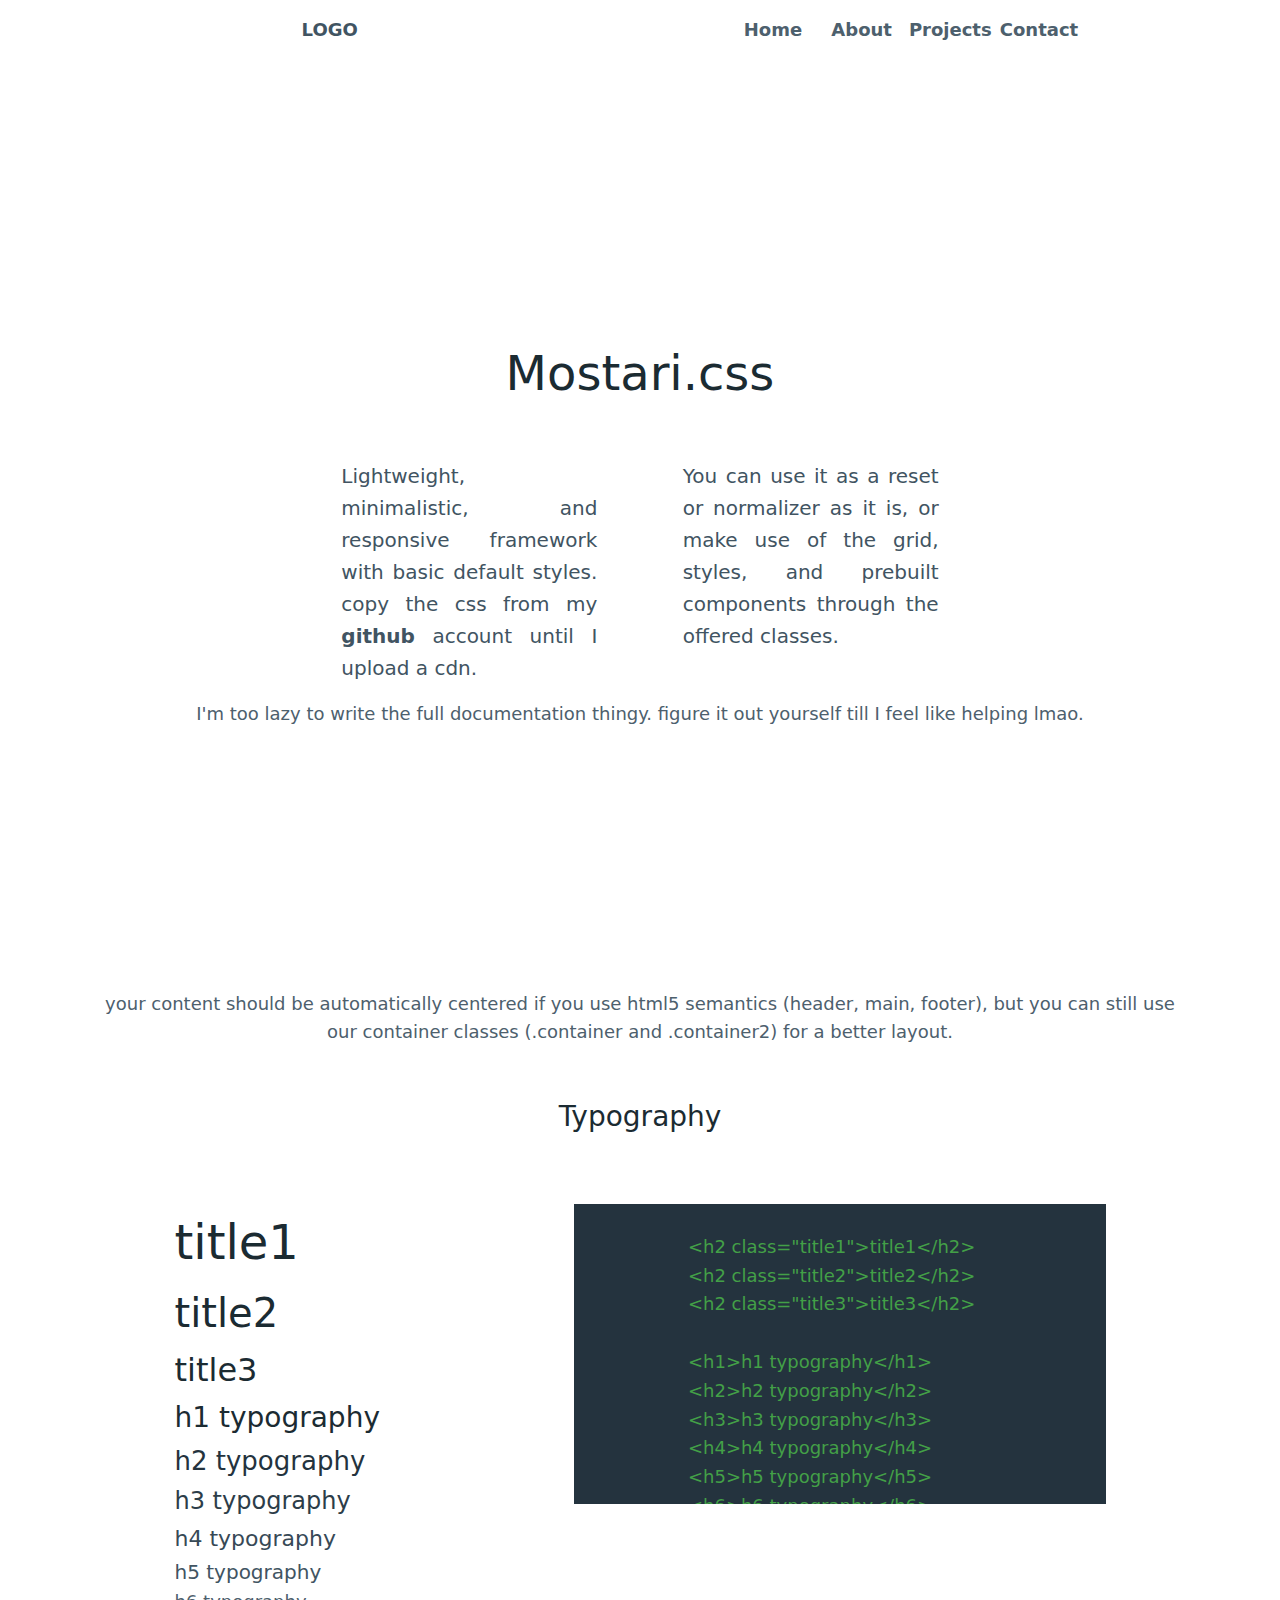
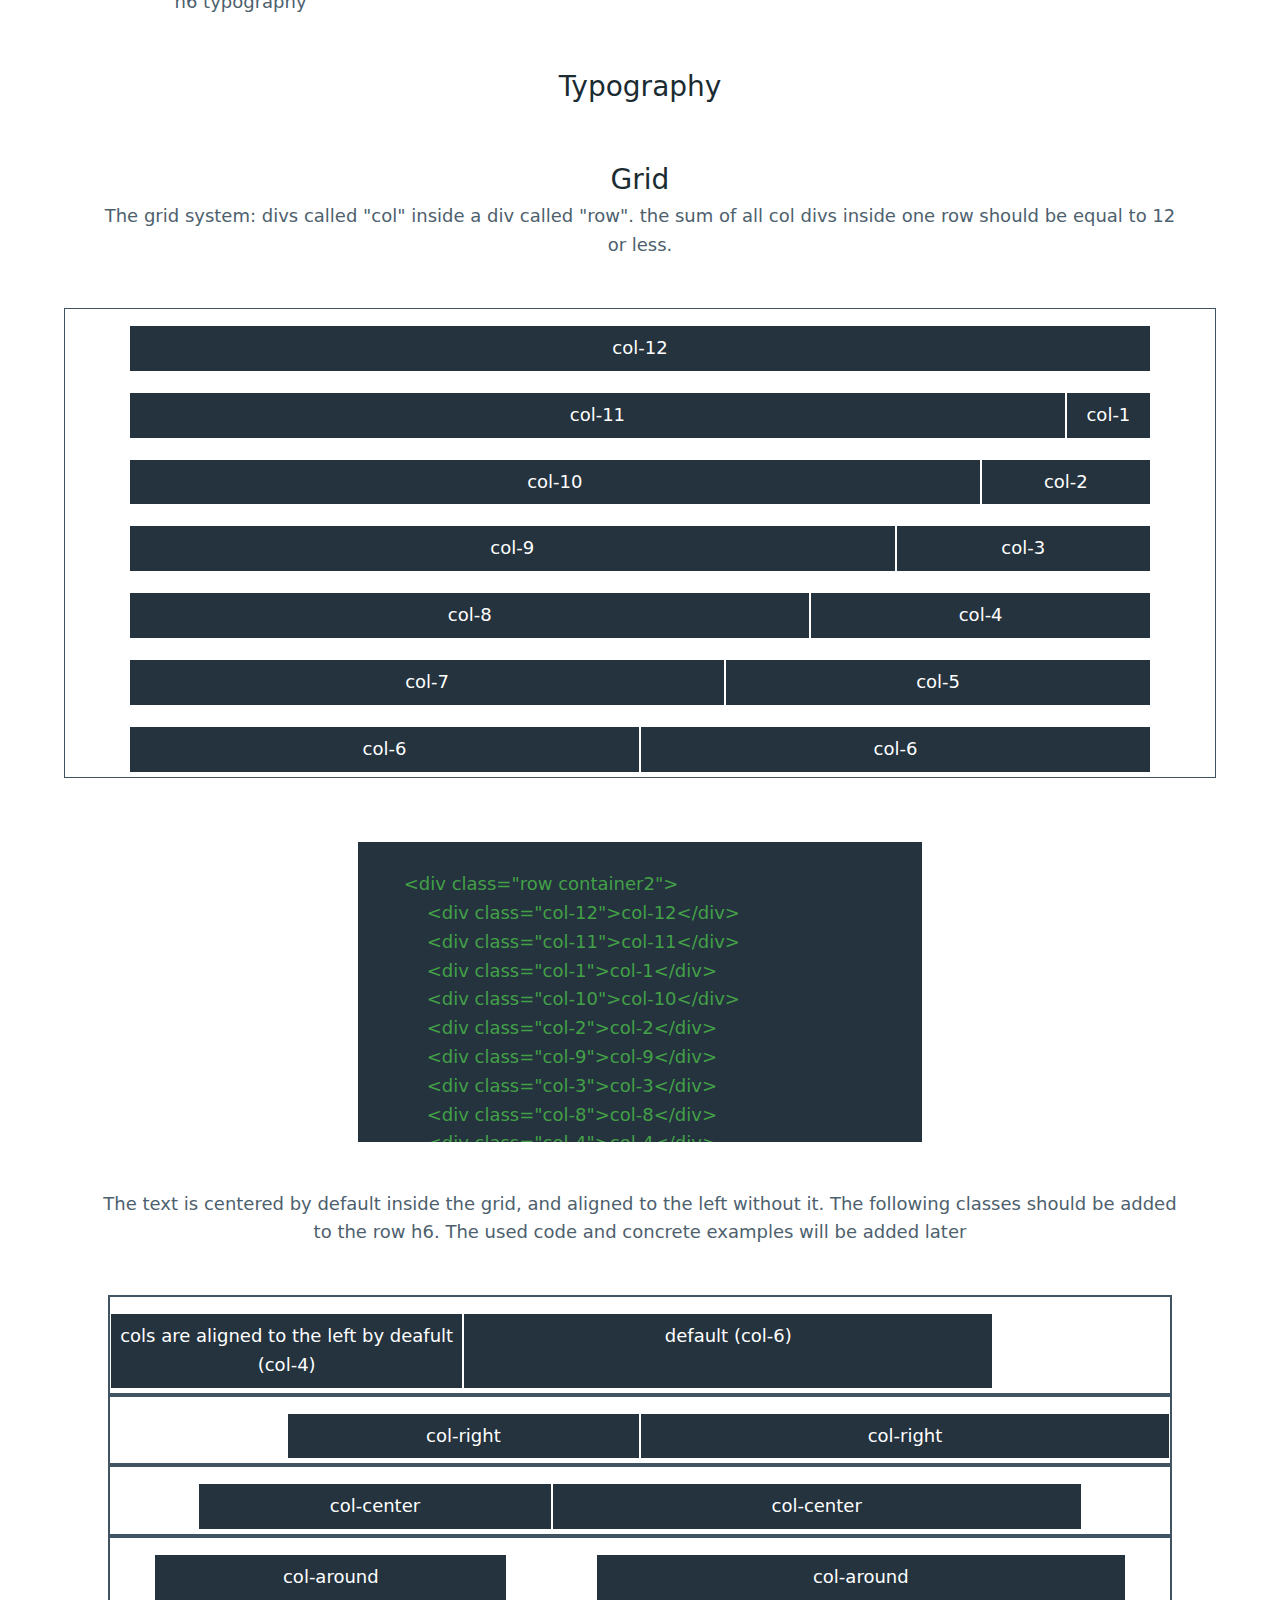
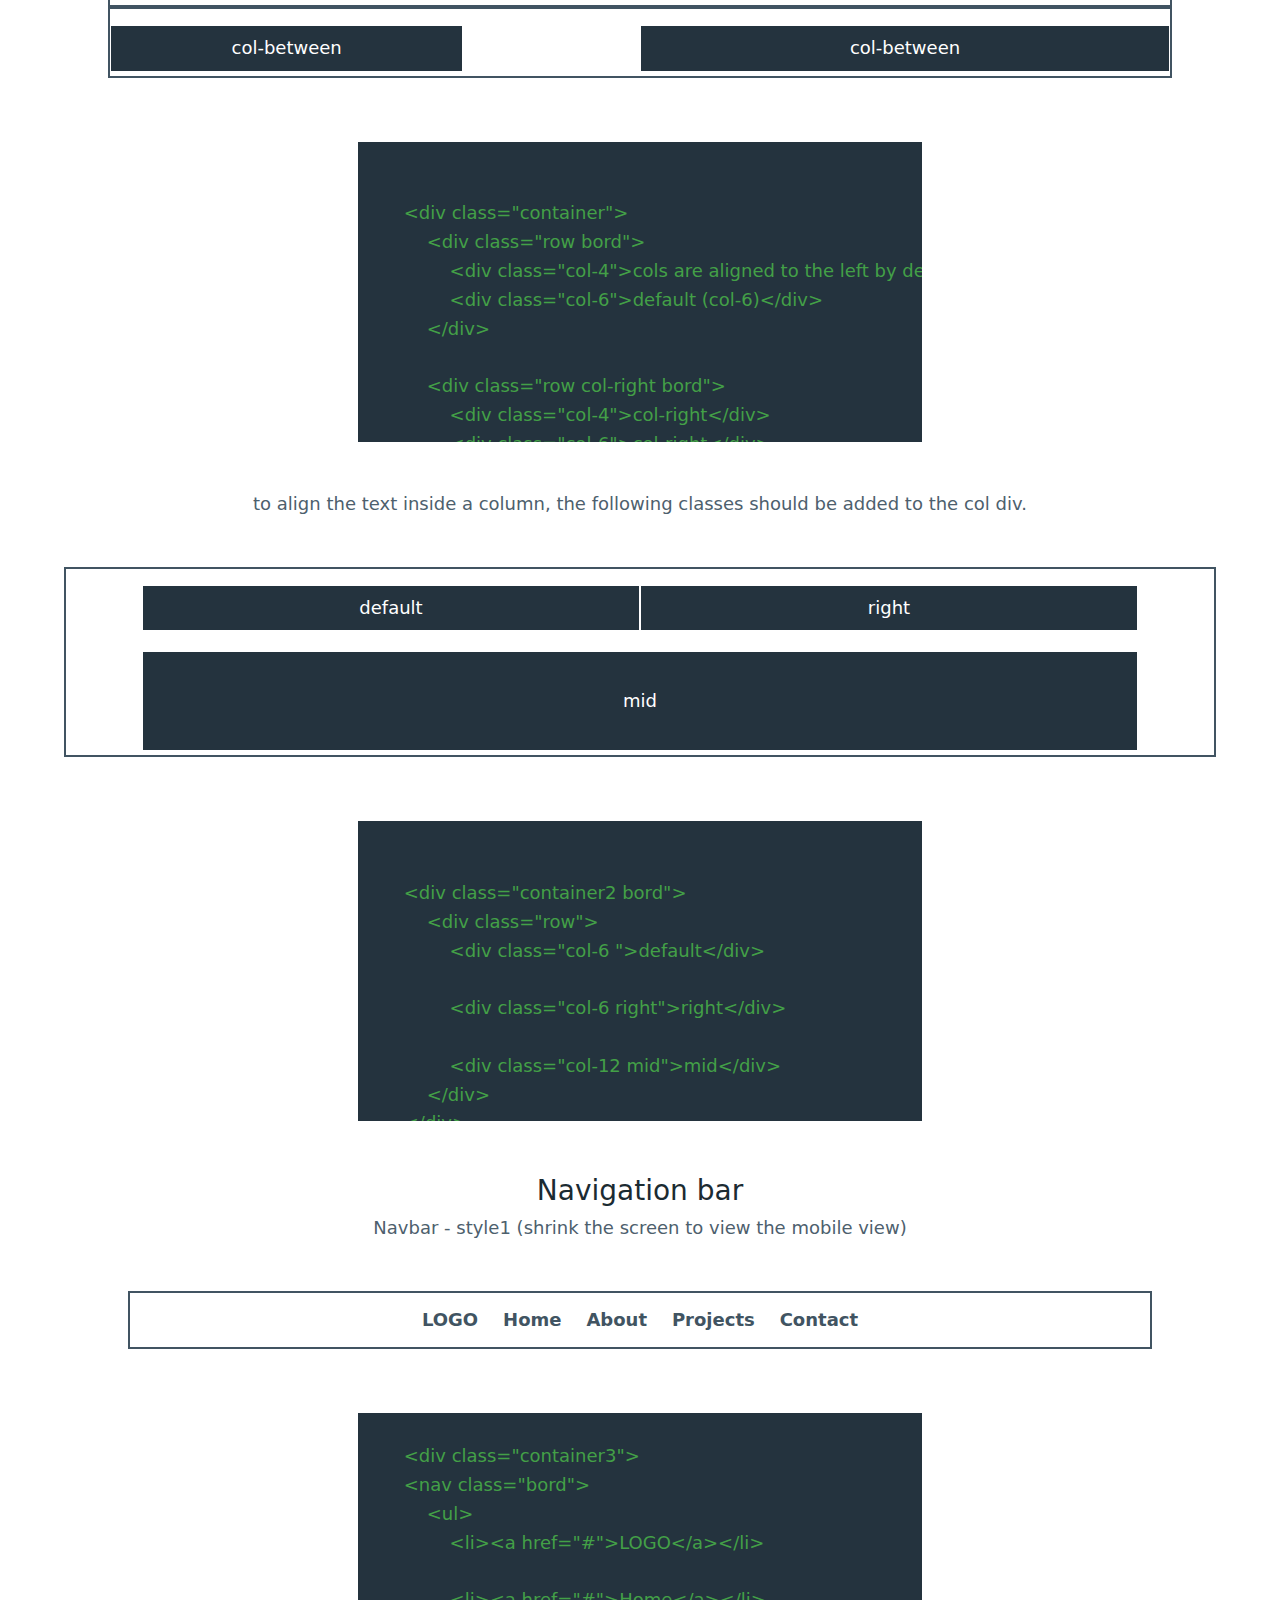
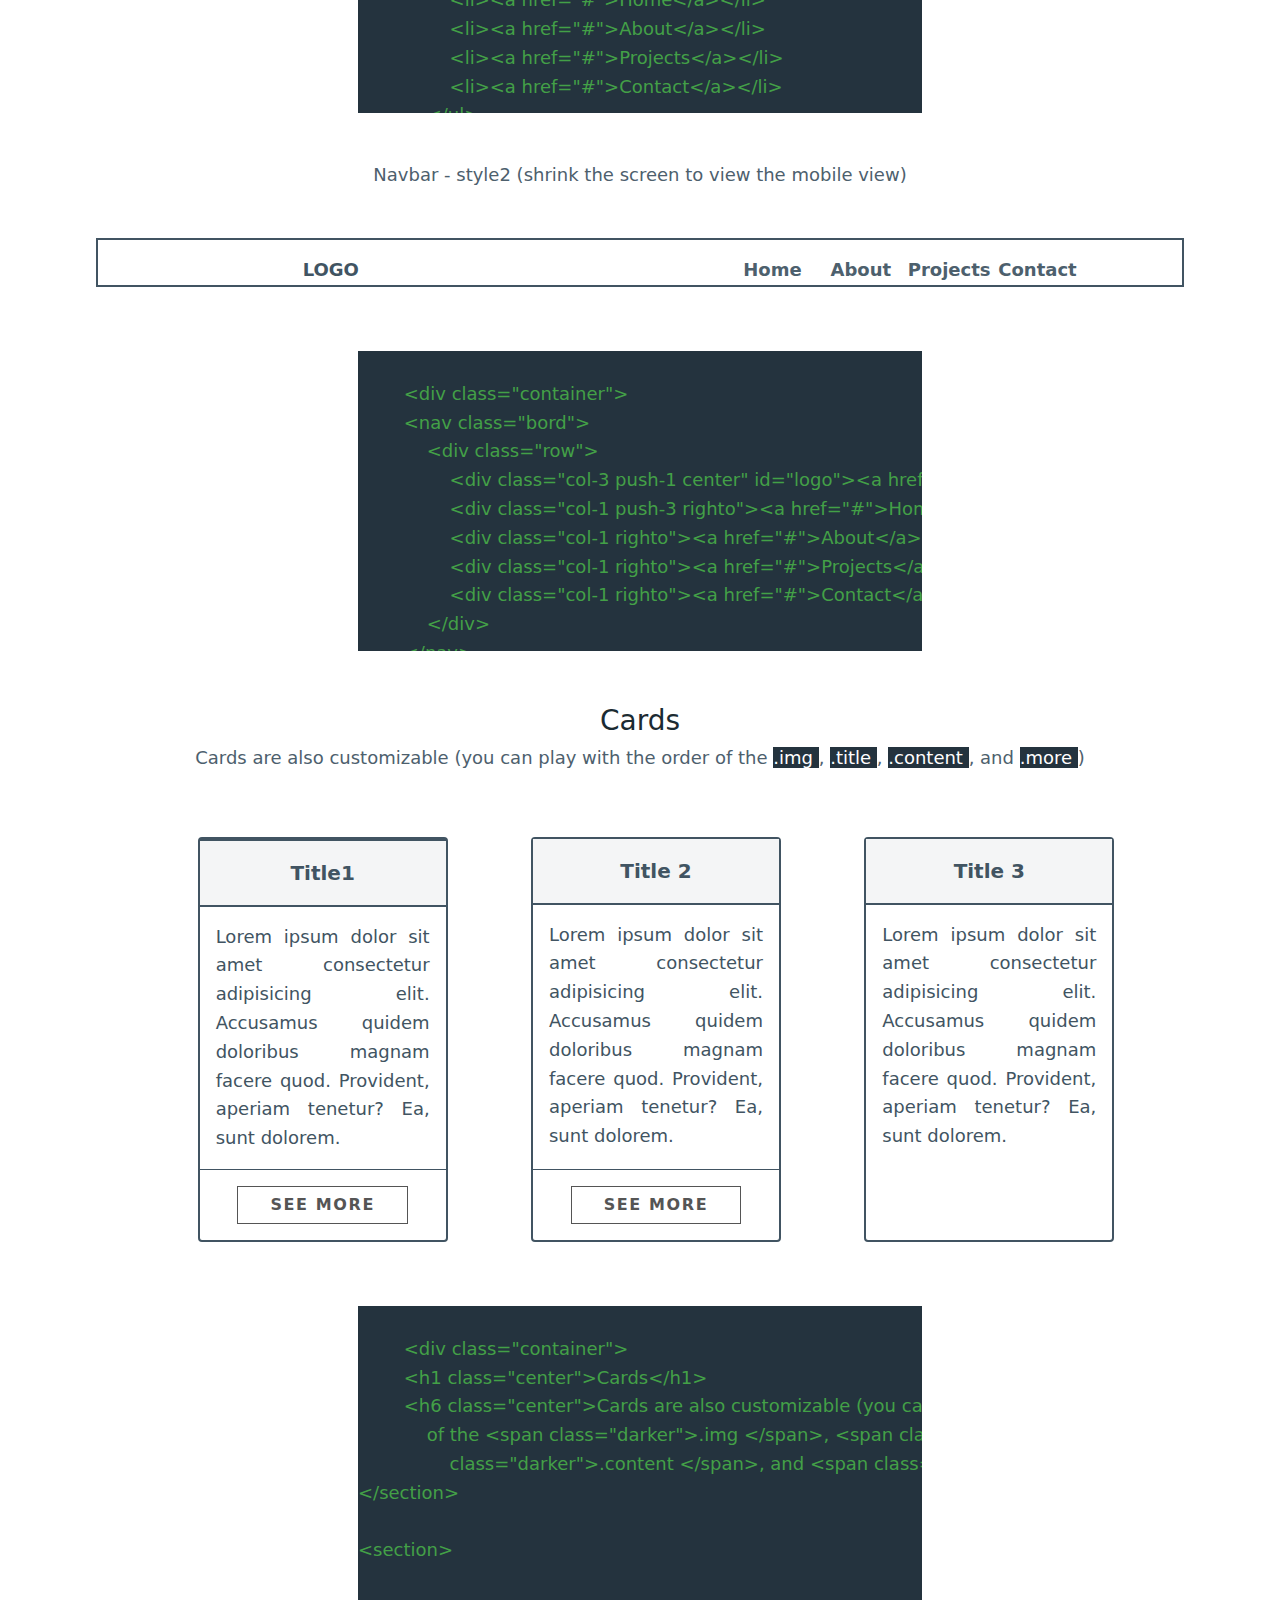
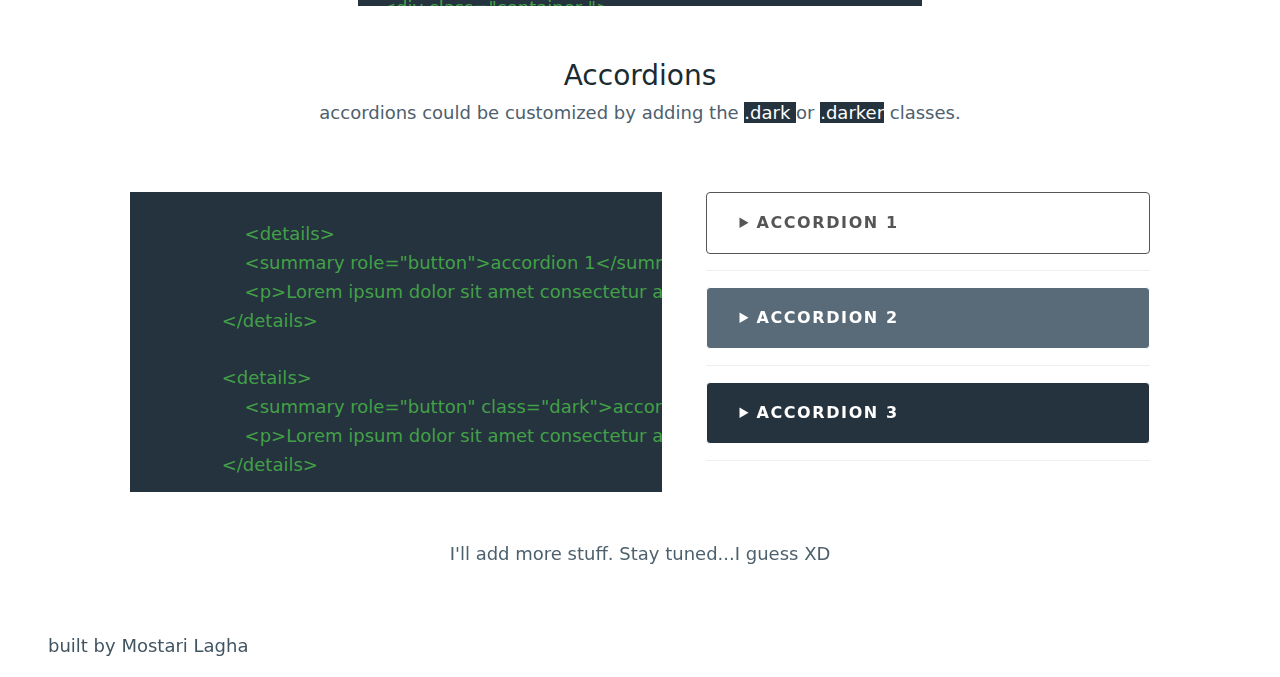
==== commit 3002a4a0: "initial commit" ====
--- a/index.html
+++ b/index.html
@@ -389,7 +389,7 @@
         <section>
 
             <div class="container2 ">
-                <div class="row col-center">
+                <div class="row col-around">
 
                     <div class="card col-3">
                         <div class="img"><img src="batta2.jpeg" alt=""></div>
--- a/style.css
+++ b/style.css
@@ -711,87 +711,6 @@
 }
 
 
-@media (min-width:992px) and (max-width: 1600px) and (orientation:landscape) {
-
-
-  .col-1 {
-    flex: 0 0 auto;
-    width: 8.33333333%;
-  }
-  
-  .col-2 {
-    flex: 0 0 auto;
-    width: 16.66666667%
-  }
-  
-  .col-3 {
-    flex: 0 0 auto;
-    width: 25%
-  }
-  
-  .col-4 {
-    flex: 0 0 auto;
-    width: 33.33333333%
-  }
-  
-  .col-5 {
-    flex: 0 0 auto;
-    width: 41.66666667%
-  }
-  
-  .col-6 {
-    flex: 0 0 auto;
-    width: 50%
-  }
-  
-  .col-7 {
-    flex: 0 0 auto;
-    width: 58.33333333%
-  }
-  
-  .col-8 {
-    flex: 0 0 auto;
-    width: 66.66666667%
-  }
-  
-  .col-9 {
-    flex: 0 0 auto;
-    width: 75%
-  }
-  
-  .col-10 {
-    flex: 0 0 auto;
-    width: 83.33333333%
-  }
-  
-  .col-11 {
-    flex: 0 0 auto;
-    width: 91.66666667%
-  }
-  
-  .col-12 {
-    flex: 0 0 auto;
-    width: 100%
-  }
-  
-  
-  .push-1,
-  .push-2,
-  .push-3,
-  .push-4,
-  .push-5,
-  .push-6,
-  .push-7,
-  .push-8,
-  .push-9,
-  .push-10,
-  .push-11 {
-    margin-left: 0;
-  }
-  
-
-}
-
 
 
 /* use + to select the first col-1 only, and > to select whatever is nested under smth, and ~ to select everything 
